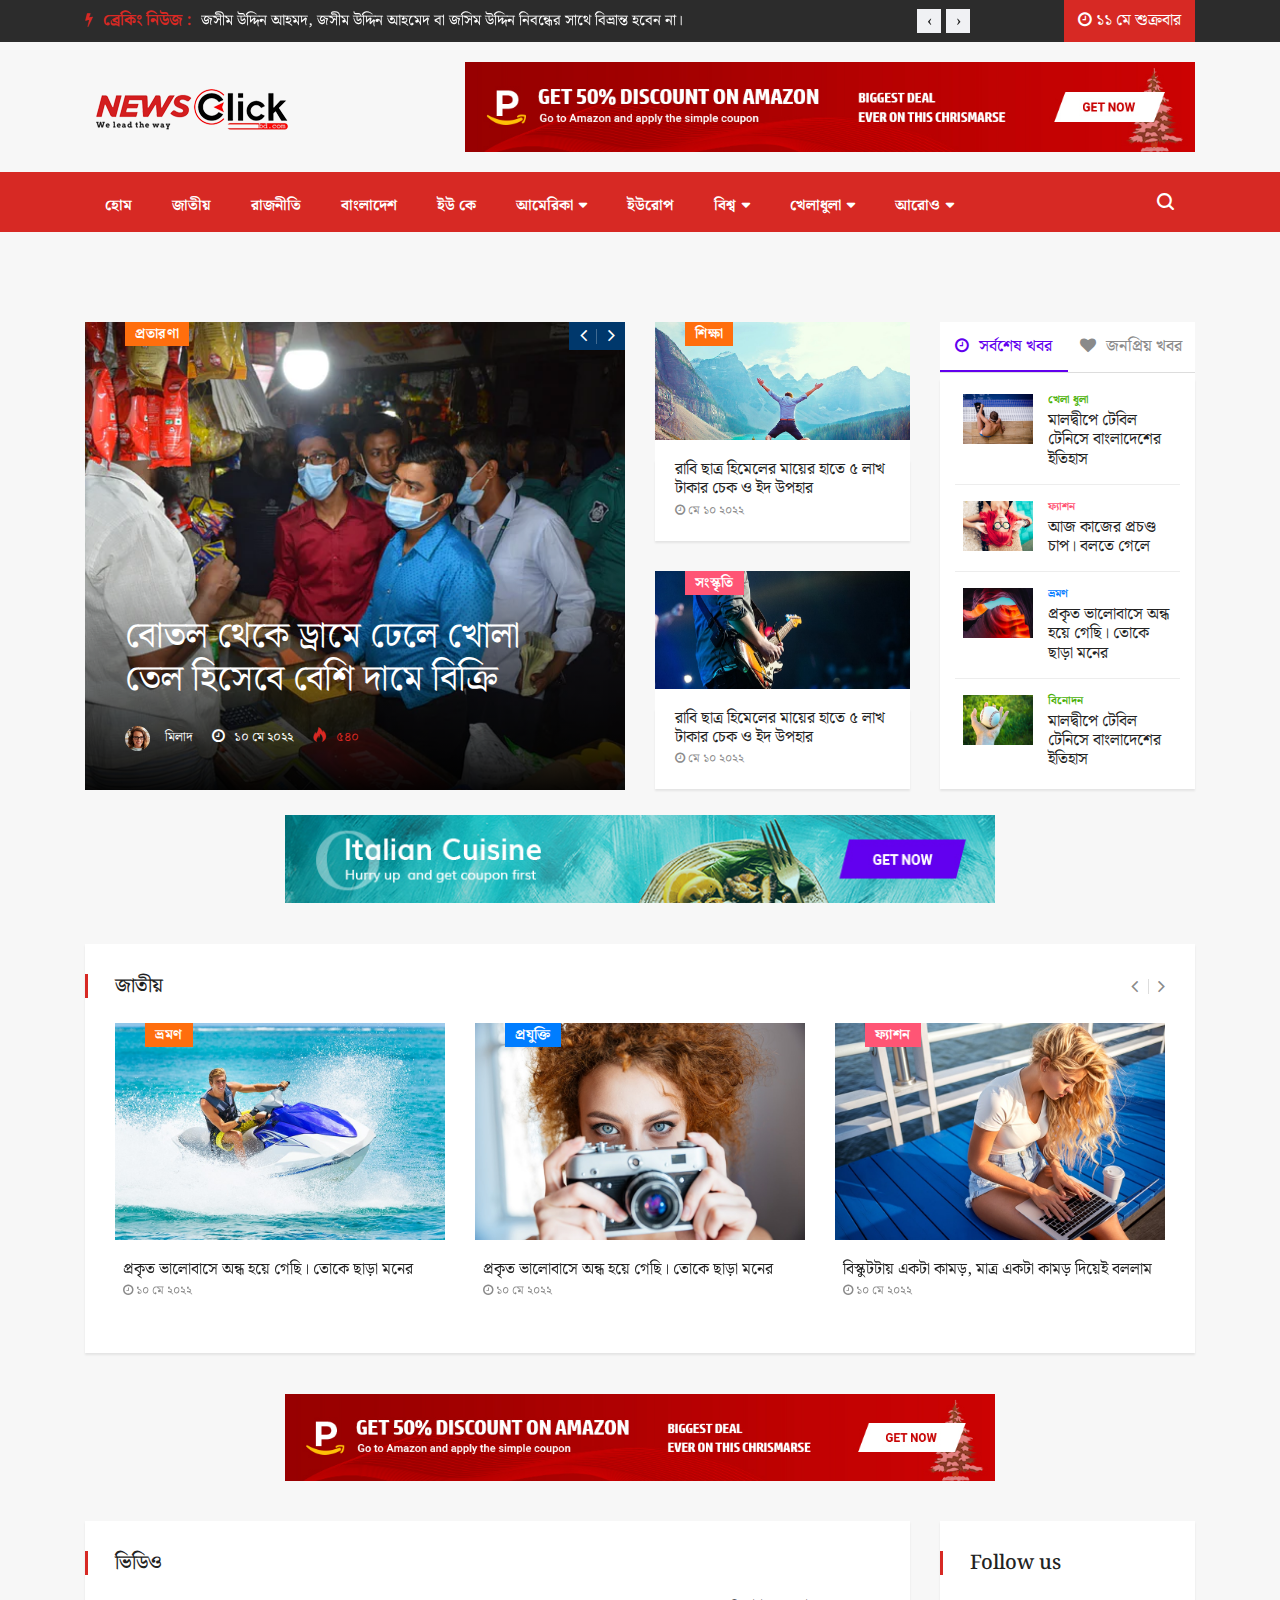
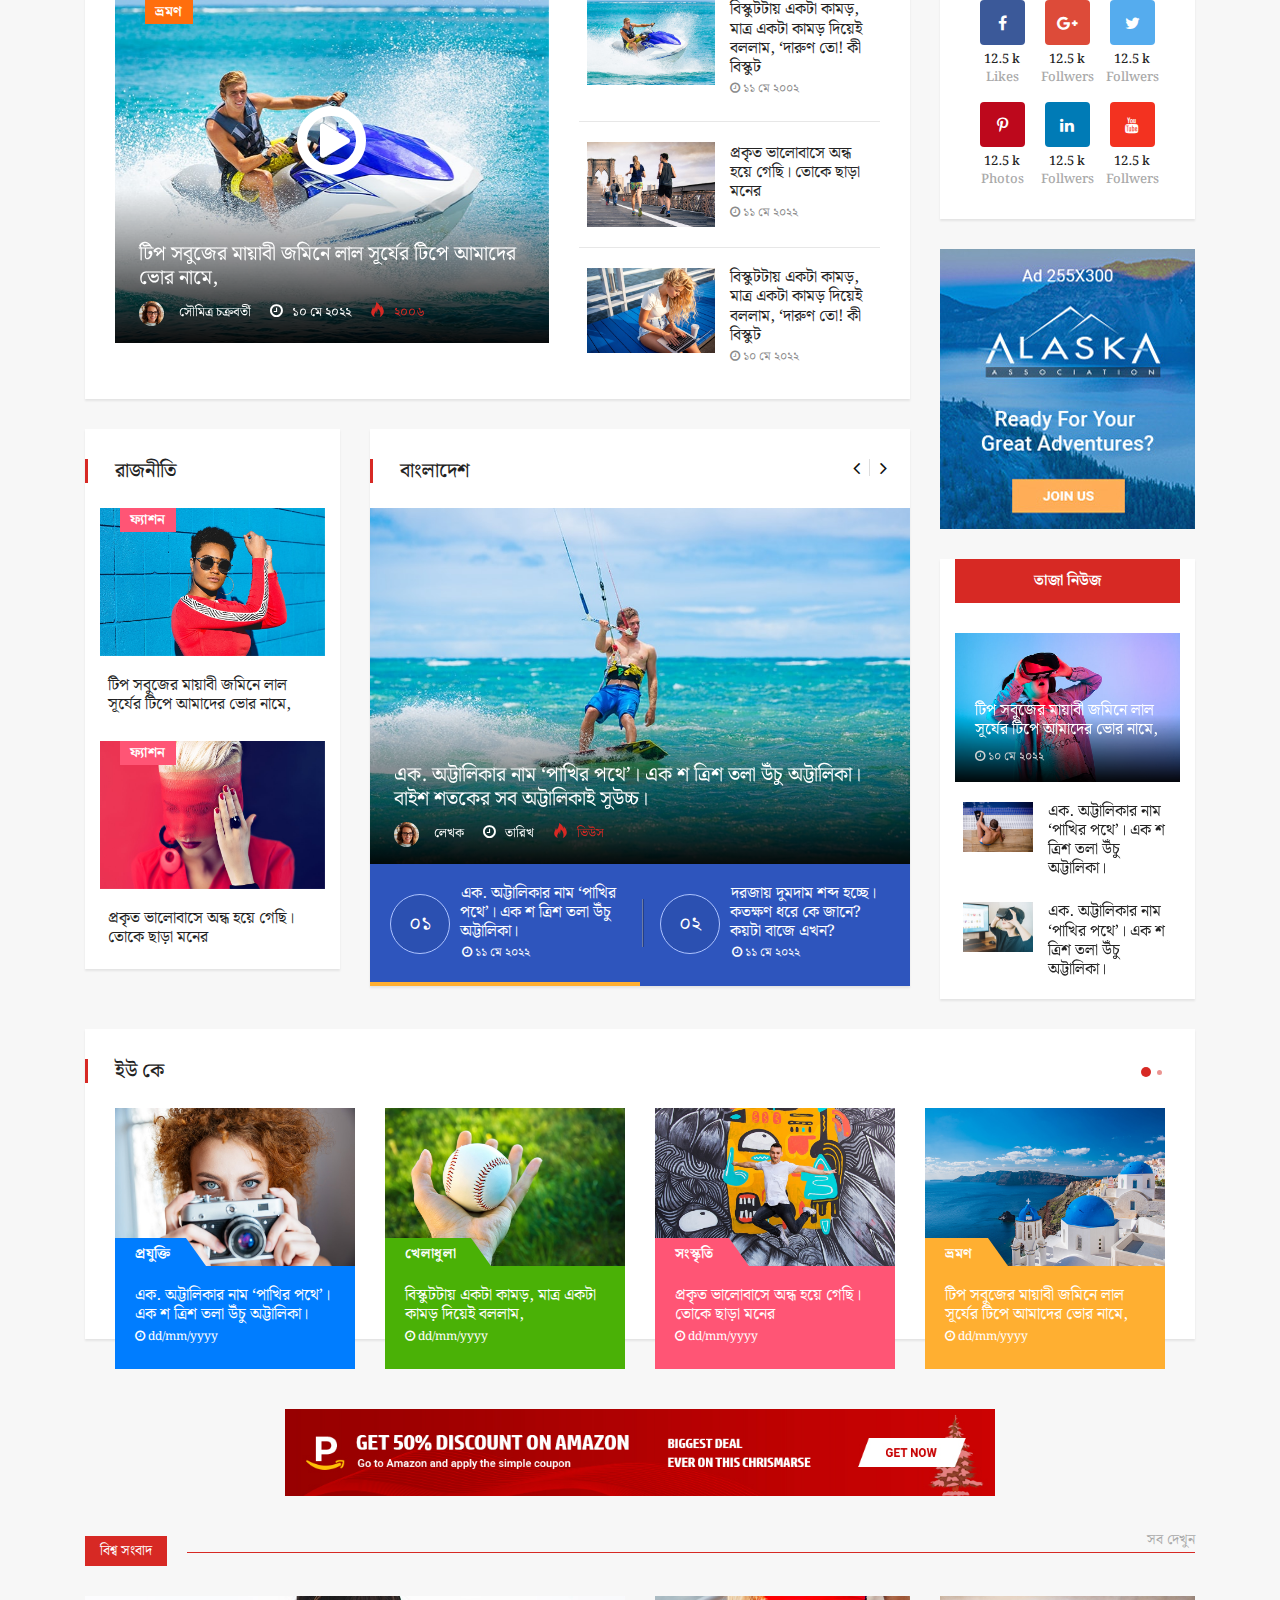
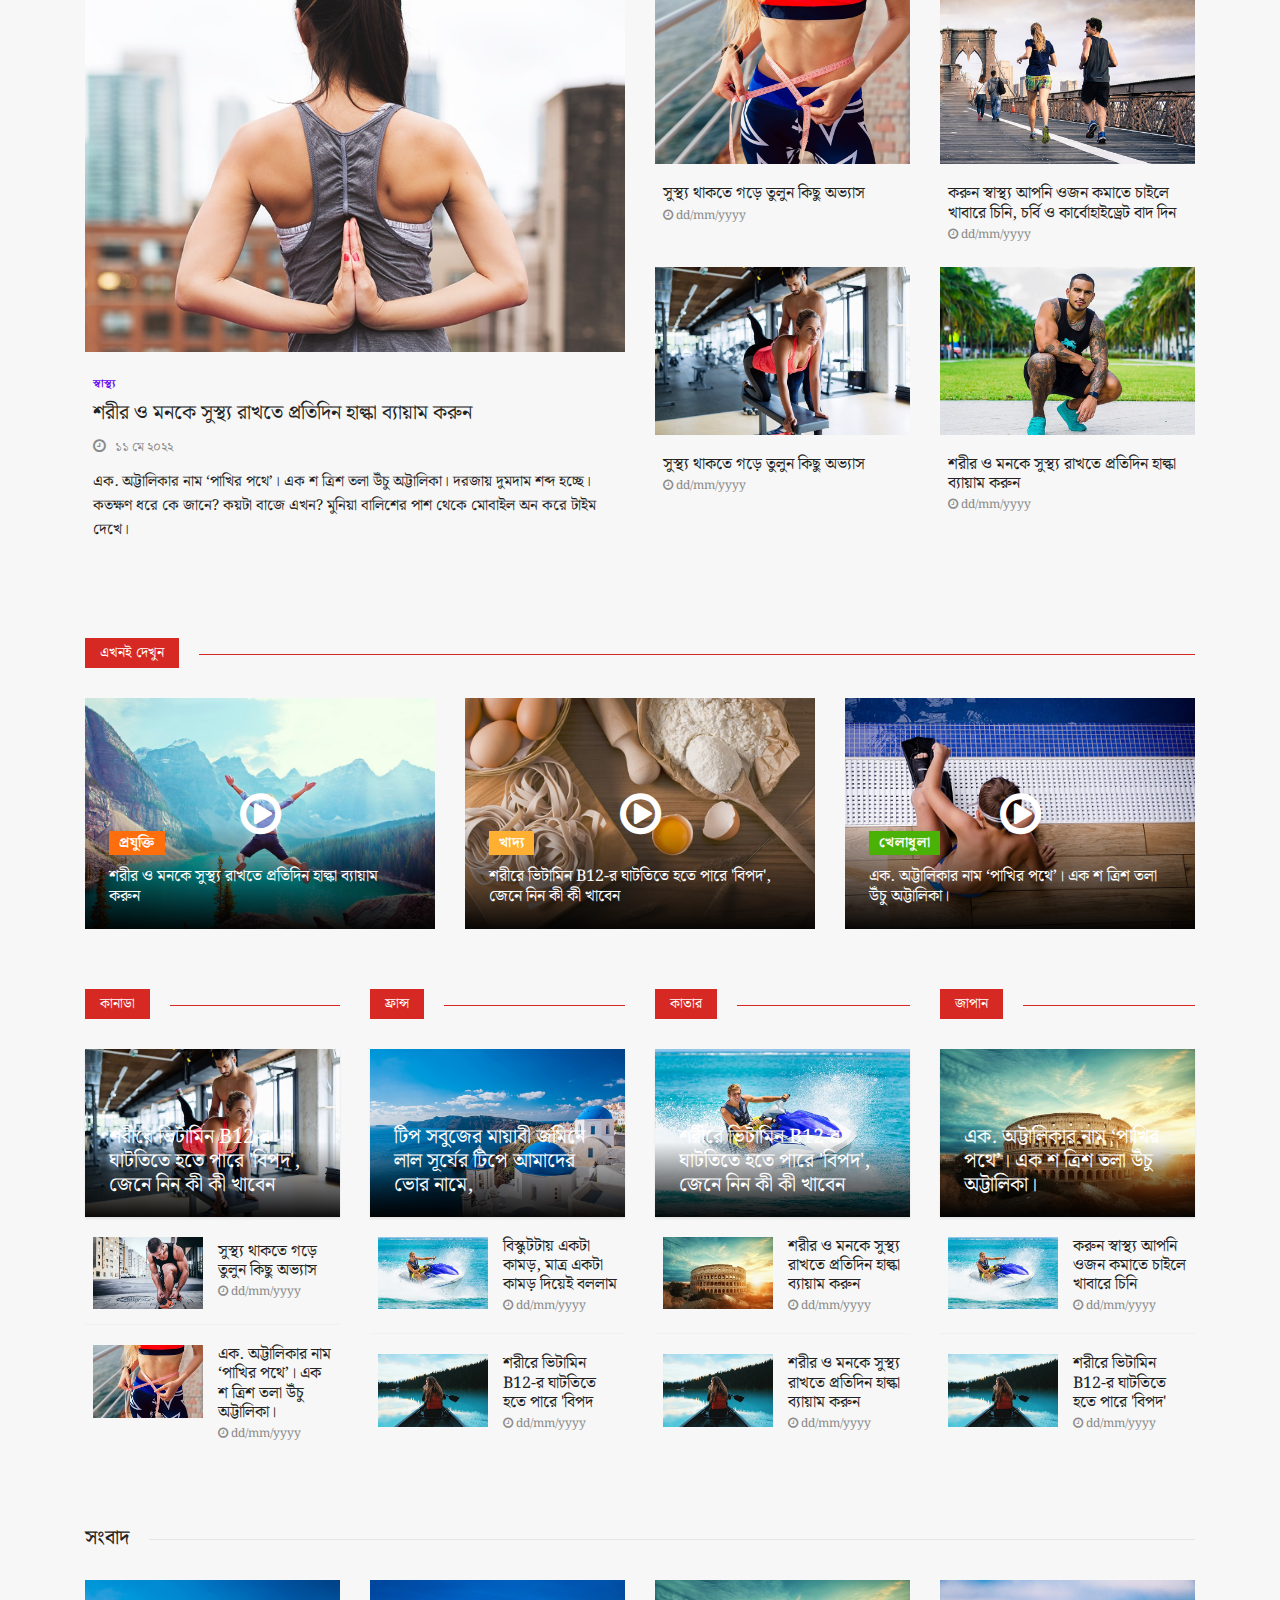
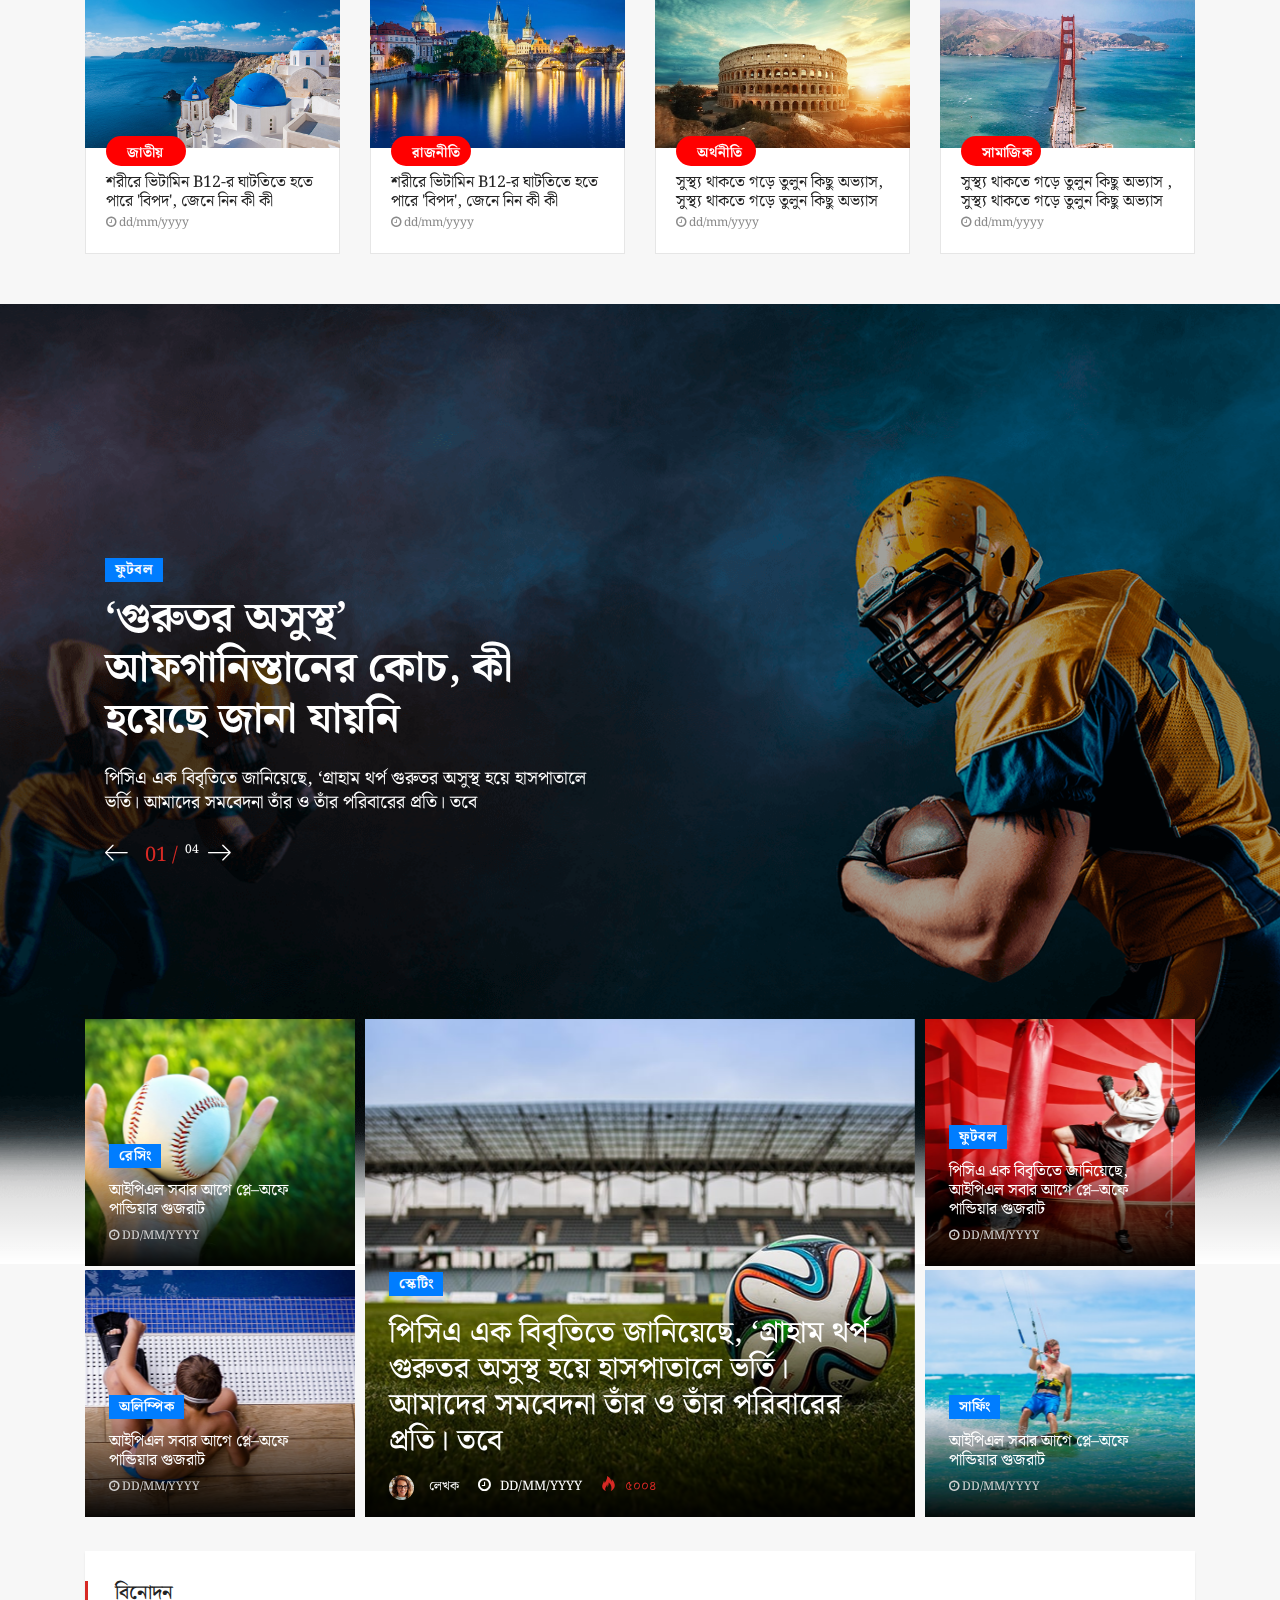
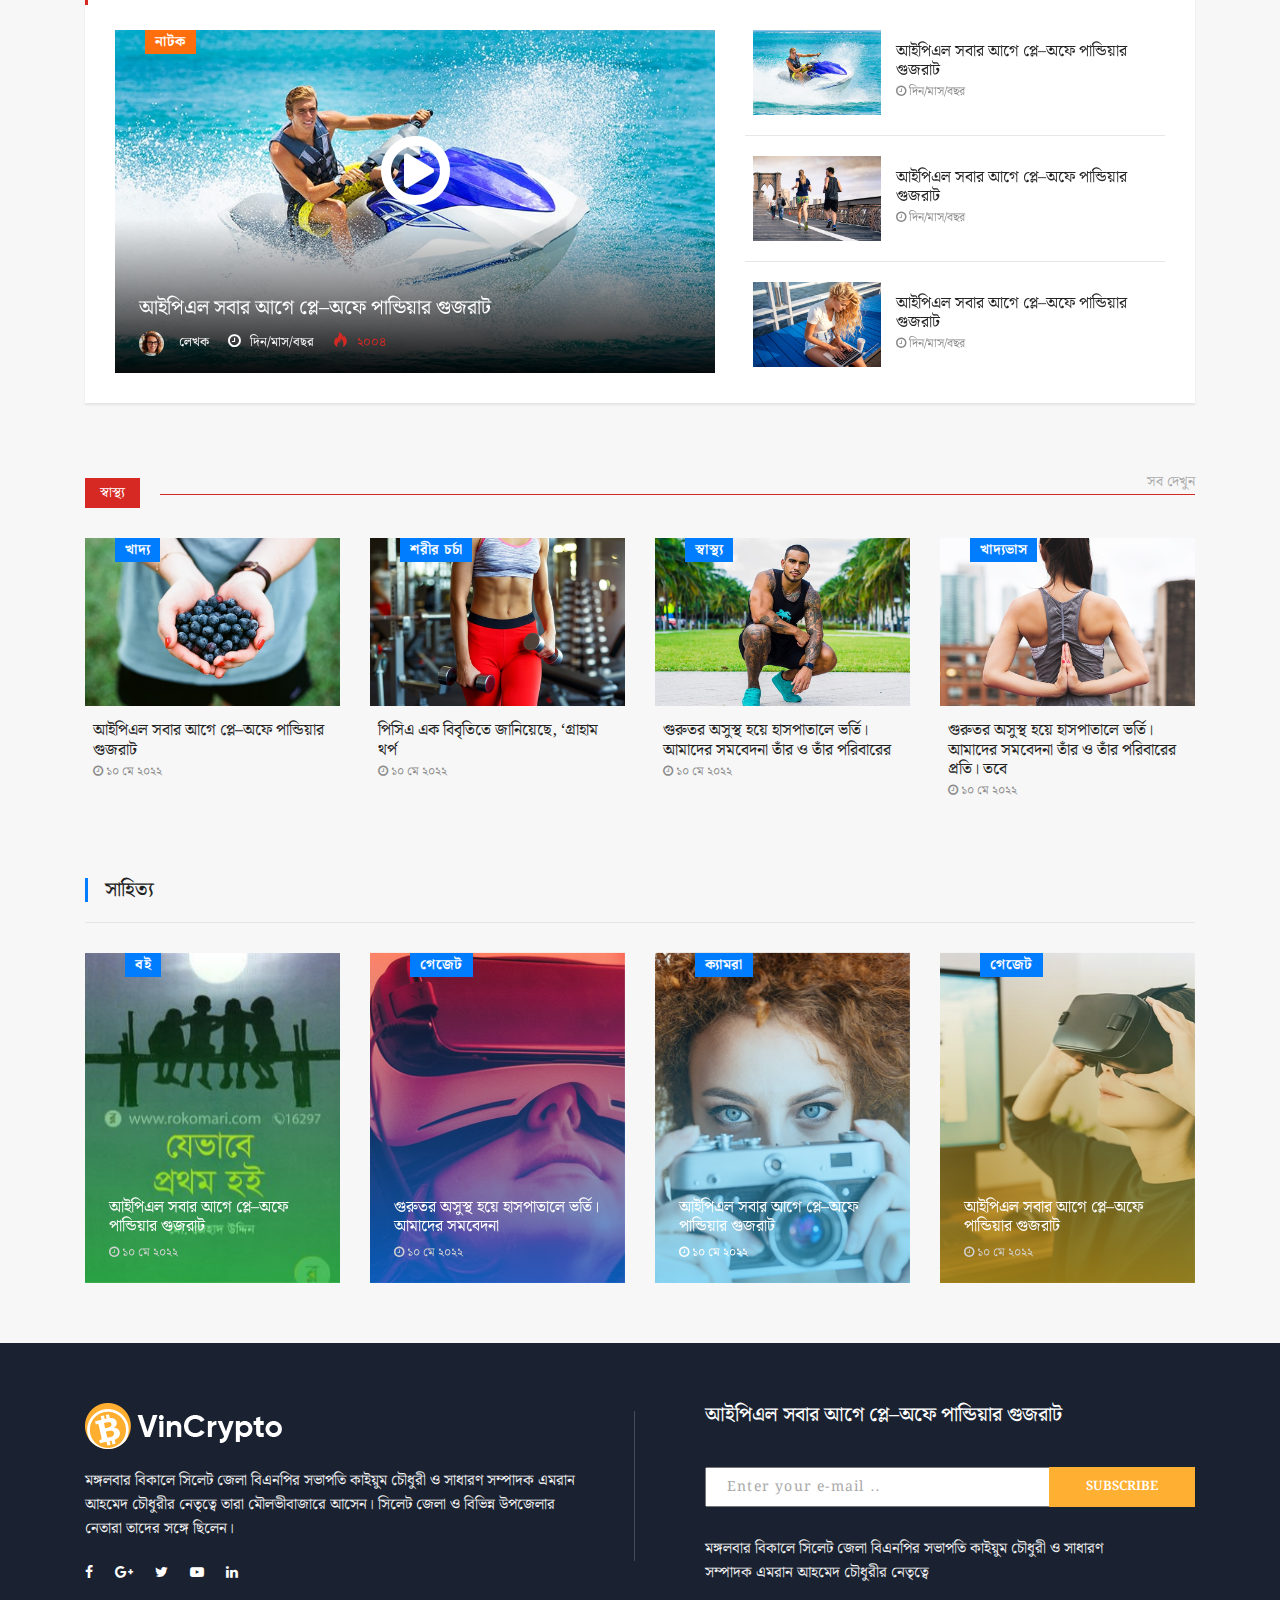
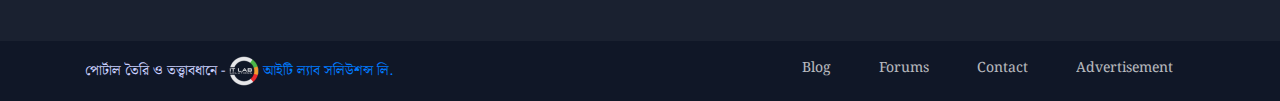
==== index.html @ b93667e7 "Project Upload" ====
<!doctype html>
<html lang="en">

<head>
	<!-- Basic Page Needs =====================================-->
	<meta charset="utf-8">

	<!-- Mobile Specific Metas ================================-->
	<meta http-equiv="X-UA-Compatible" content="IE=edge">
	<meta name="viewport" content="width=device-width, initial-scale=1, shrink-to-fit=no">

	<!-- Site Title- -->
	<title>NewsClick BD</title>

	<!-- CSS
   ==================================================== -->
	<!-- Bootstrap -->
	<link rel="stylesheet" href="css/bootstrap.min.css">

	<!-- Font Awesome -->
	<link rel="stylesheet" href="css/font-awesome.min.css">

	<!-- Font Awesome -->
	<link rel="stylesheet" href="css/animate.css">

	<!-- IcoFonts -->
	<link rel="stylesheet" href="css/icofonts.css">

	<!-- Owl Carousel -->
	<link rel="stylesheet" href="css/owlcarousel.min.css">

	<!-- slick -->
	<link rel="stylesheet" href="css/slick.css">



	<!-- navigation -->
	<link rel="stylesheet" href="css/navigation.css">

	<!-- magnific popup -->
	<link rel="stylesheet" href="css/magnific-popup.css">


	<link rel="stylesheet" href="css/colors/color-0.css">

	<!-- Style -->
	<link rel="stylesheet" href="css/style.css">
	<!-- Style -->

	<!-- Responsive -->
	<link rel="stylesheet" href="css/responsive.css">


	<!-- HTML5 shim and Respond.js IE8 support of HTML5 elements and media queries -->
	<!-- WARNING: Respond.js doesn't work if you view the page via file:// -->
	<!--[if lt IE 9]>
	<script src="https://oss.maxcdn.com/html5shiv/3.7.2/html5shiv.min.js"></script>
	<script src="https://oss.maxcdn.com/respond/1.4.2/respond.min.js"></script>
	<![endif]-->

</head>

<body class="body-color">

	<!-- <div id="preloader">
		<div class="spinner">
			<div class="double-bounce1"></div>
			<div class="double-bounce2"></div>
		</div>
		<div class="preloader-cancel-btn-wraper">
			<a href="#" class="btn btn-primary preloader-cancel-btn">Cancel Preloader</a>
		</div>
	</div> -->


	<!-- top bar start -->
	<section class="top-bar v4">
		<div class="container">
			<div class="row">
				<div class="col-md-10 col-12 align-self-center">
					<div class="ts-breaking-news clearfix">
						<h2 class="breaking-title float-left">
							<i class="fa fa-bolt"></i> ব্রেকিং নিউজ :</h2>
						<div class="breaking-news-content owl-carousel float-left" id="breaking_slider">
							<div class="breaking-post-content">
								<p>
									<a href="#"> জসীম উদ্দিন আহমদ, জসীম উদ্দিন আহমেদ বা জসিম উদ্দিন নিবন্ধের সাথে বিভ্রান্ত হবেন না। </a>
								</p>
							</div>
							<div class="breaking-post-content">
								<p>
									<a href="#"> জসীম উদ্‌দীন (১ জানুয়ারি ১৯০৩ - ১৩ মার্চ ১৯৭৬) একজন বাঙালি কবি </a>
								</p>
							</div>
							<div class="breaking-post-content">
								<p>
									<a href="#"> কলকাতা বিশ্ববিদ্যালয় থেকে শিক্ষিত জসীম উদ্‌দীন ঢাকা বিশ্ববিদ্যালয়ে </a>
								</p>
							</div>
						</div>
					</div>
				</div>
				<!-- end col-->

				<div class="col-md-2 align-self-center">
					<div class="text-right xs-left">
						<div class="ts-date-item">
							<i class="fa fa-clock-o"></i> ১১ মে শুক্রবার</div>
					</div>

				</div>
				<!--end col -->


			</div>
			<!-- end row -->
		</div>
	</section>
	<!-- end top bar-->

	<!-- ad banner start -->
	<section class="header-middle">
		<div class="container">
			<div class="row">
				<div class="col-md-4 align-self-center">
					<div class="header-logo">
						<a href="index.html">
							<img src="news-img/news-click.png" alt="">
						</a>
					</div>
				</div>
				<div class="col-md-8 align-self-center">
					<div class="banner-imgr">
						<a href="index.html">
							<img class="img-fluid" src="images/banner/banner2.jpg" alt="">
						</a>
					</div>
				</div>
				<!-- col end -->
			</div>
			<!-- row  end -->
		</div>
		<!-- container end -->
	</section>
	<!-- ad banner end -->

	<!-- header nav start-->
	<div class="sticky_control">
		<header class="header-default ts-menu-sticky">
			<div class="container">
				<div class="row">
					<!-- logo end-->
					<div class="col-lg-12 header-nav-item">
						<!--nav top end-->
						<nav class="navigation ts-main-menu navigation-landscape">
							<div class="nav-header">
								<a class="nav-brand mobile-logo visible-xs" href="index.html">
									<img src="images/logo/footer_logo.png" alt="">
								</a>
								<div class="nav-toggle"></div>
							</div>
							<!--nav brand end-->

							<div class="nav-menus-wrapper clearfix">
								<!--nav right menu start-->
								<ul class="right-menu align-to-right">

									<li class="header-search">
										<div class="nav-search">
											<div class="nav-search-button">
												<i class="icon icon-search"></i>
											</div>
											<form>
												<span class="nav-search-close-button" tabindex="0">✕</span>
												<div class="nav-search-inner">
													<input type="search" name="search" placeholder="লিখে সার্চ করুন">
												</div>
											</form>
										</div>
									</li>
								</ul>
								<!--nav right menu end-->

								<!-- nav menu start-->
								<ul class="nav-menu">
									<li class="active">
										<a href="#">হোম</a>
									</li>
									<li >
										<a href="#">জাতীয়</a>
									</li>
									<li >
										<a href="#">রাজনীতি</a>
									</li>
									<li >
										<a href="#">বাংলাদেশ</a>
									</li>
									<li>
										<a href="category-1.html">ইউ কে </a>
									</li>
									<li>
										<li>
											<a href="#"> আমেরিকা </a>
											<div class="megamenu-panel">
												<div class="megamenu-tabs">
													<ul class="megamenu-tabs-nav">
														<li class="active">
															<a href="#">স্বাস্থ্য</a>
														</li>
														<li>
															<a href="#">খাদ্য</a>
														</li>
														<li>
															<a href="#">আন্তর্জাতিক</a>
														</li>
														<li>
															<a href="#">গল্প</a>
														</li>
													</ul>
													<div class="megamenu-tabs-pane active">
														<div class="row">
															<div class="col-12 col-lg-4">
																<div class="item">

																	<div class="ts-post-thumb">
																		<a  class="post-cat ts-purple-bg" href="#"> স্বাস্থ্য </a>
																		<a href="#">
																			<img class="img-fluid" src="images/news/health/health1.jpg" alt="">
																		</a>
																	</div>
																	<div class="post-content">
																		<h3 class="post-title">
																			<a href="#">সুস্থ্য থাকতে গড়ে তুলুন কিছু অভ্যাস</a>
																		</h3>
																	</div>
																</div>
															</div>
															<div class="col-12 col-lg-4">
																<div class="item">

																	<div class="ts-post-thumb">
																		<a  class="post-cat ts-purple-bg" href="#"> স্বাস্থ্য </a>
																		<a href="#">
																			<img class="img-fluid" src="images/news/health/health2.jpg" alt="">
																		</a>
																	</div>
																	<div class="post-content">
																		<h3 class="post-title">
																			<a href="#"> শরীর ও মনকে সুস্থ্য রাখতে প্রতিদিন হাল্কা ব্যায়াম করুন </a>
																		</h3>
																	</div>
																</div>
															</div>
															<div class="col-12 col-lg-4">
																<div class="item">

																	<div class="ts-post-thumb">
																		<a  class="post-cat ts-purple-bg" href="#"> স্বাস্থ্য </a>
																		<a href="#">
																			<img class="img-fluid" src="images/news/health/health3.jpg" alt="">
																		</a>
																	</div>
																	<div class="post-content">
																		<h3 class="post-title">
																			<a href="#"> আপনি ওজন কমাতে চাইলে খাবারে চিনি, চর্বি ও কার্বোহাইড্রেট বাদ দিন </a>
																		</h3>
																	</div>
																</div>
															</div>

														</div>

													</div>
													<!-- mega menu end-->
													<div ‍style="font-size: 30px;" class="megamenu-tabs-pane">
														<div class="row">
															<div class="col-12 col-lg-4">
																<div class="item">

																	<div class="ts-post-thumb">
																		<a class="post-cat ts-yellow-bg" href="#">খাদ্য</a>
																		<a href="#">
																			<img class="img-fluid" src="images/news/foods/food1.jpg" alt="">
																		</a>
																	</div>
																	<div class="post-content">
																		<h3 class="post-title">
																			<a href="#">  শরীরে ভিটামিন B12-র ঘাটতিতে হতে পারে 'বিপদ', জেনে নিন কী কী খাবেন  </a>
																		</h3>
																	</div>
																</div>
															</div>
															<div class="col-12 col-lg-4">
																<div class="item">

																	<div class="ts-post-thumb">
																		<a class="post-cat ts-yellow-bg" href="#">খাদ্য</a>
																		<a href="#">
																			<img class="img-fluid" src="images/news/foods/food2.jpg" alt="">
																		</a>
																	</div>
																	<div class="post-content">
																		<h3 class="post-title">
																			<a href="#">  অফবিট ২৪: ফ্যাটি ফুডেই বিপদ  </a>
																		</h3>
																	</div>
																</div>
															</div>
															<div class="col-12 col-lg-4">
																<div class="item">

																	<div class="ts-post-thumb">
																		<a class="post-cat ts-yellow-bg" href="#">খাদ্য</a>
																		<a href="#">
																			<img class="img-fluid" src="images/news/foods/food3.jpg" alt="">
																		</a>
																	</div>
																	<div class="post-content">
																		<h3 class="post-title">
																			<a href="#">  হজমের সমস্যা তৈরি করতে পারে ক্যানবন্দি খাবার </a>
																		</h3>
																	</div>
																</div>
															</div>

														</div>

													</div>
													<!-- mega menu end-->
													<div class="megamenu-tabs-pane">
														<div class="row">
															<div class="col-12 col-lg-4">
																<div class="item">

																	<div class="ts-post-thumb">
																		<a class="post-cat ts-pink-bg" href="#"> আন্তর্জাতিক </a>
																		<a href="#">
																			<img class="img-fluid" src="news-img/Record.png" alt="">
																		</a>
																	</div>
																	<div class="post-content">
																		<h3 class="post-title">
																			<a href="#"> একই প্রতিষ্ঠানে ৮৪ বছর চাকরি করে বিশ্বরেকর্ড </a>
																		</h3>
																	</div>
																</div>
															</div>
															<div class="col-12 col-lg-4">
																<div class="item">

																	<div class="ts-post-thumb">
																		<a class="post-cat ts-pink-bg" href="#">আন্তর্জাতিক</a>
																		<a href="#">
																			<img class="img-fluid" src="news-img/Raja_SL.png" alt="">
																		</a>
																	</div>
																	<div class="post-content">
																		<h3 class="post-title">
																			<a href="#"> কলম্বো ছেড়ে হেলিকপ্টারে কোথায় গেলেন রাজাপাকসে? </a>
																		</h3>
																	</div>
																</div>
															</div>
															<div class="col-12 col-lg-4">
																<div class="item">

																	<div class="ts-post-thumb">
																		<a class="post-cat ts-pink-bg" href="#">আন্তর্জাতিক</a>
																		<a href="#">
																			<img class="img-fluid" src="news-img/Monro.jpg" alt="">
																		</a>
																	</div>
																	<div class="post-content">
																		<h3 class="post-title">
																			<a href="#">১৬৮৮ কোটি টাকায় বিক্রি হলো ‘মেরিলিন মনরো’</a>
																		</h3>
																	</div>
																</div>
															</div>

														</div>

													</div>
													<!-- mega menu end-->
													<div class="megamenu-tabs-pane">
														<div class="row">
															<div class="col-12 col-lg-4">
																<div class="item">

																	<div class="ts-post-thumb">
																		<a class="post-cat ts-orange-bg" href="#">গল্প</a>
																		<a href="#">
																			<img class="img-fluid" src="news-img/TC.webp" alt="">
																		</a>
																	</div>
																	<div class="post-content">
																		<h3 class="post-title">
																			<a href="#">বাঘ ও সারস গল্পের আধুনিক ভার্সন</a>
																		</h3>
																	</div>
																</div>
															</div>
															<div class="col-12 col-lg-4">
																<div class="item">

																	<div class="ts-post-thumb">
																		<a class="post-cat ts-orange-bg" href="#">গল্প</a>
																		<a href="#">
																			<img class="img-fluid" src="news-img/Horse--Goat.webp" alt="">
																		</a>
																	</div>
																	<div class="post-content">
																		<h3 class="post-title">
																			<a href="#">কৃষকের ঘোড়া ও ছাগল</a>
																		</h3>
																	</div>
																</div>
															</div>
															<div class="col-12 col-lg-4">
																<div class="item">

																	<div class="ts-post-thumb">
																		<a class="post-cat ts-orange-bg" href="#">গল্প</a>
																		<a href="#">
																			<img class="img-fluid" src="news-img/King--Bird.webp" alt="">
																		</a>
																	</div>
																	<div class="post-content">
																		<h3 class="post-title">
																			<a href="#">টুনটুনি আর টুনটুনা</a>
																		</h3>
																	</div>
																</div>
															</div>

														</div>

													</div>
													<!-- mega menu end-->

												</div>
											</div>
										</li>
									<li>
										<a href="category-1.html">ইউরোপ</a>
									</li>

									<li>
										<a href="#"> বিশ্ব </a>
										<ul class="nav-dropdown">
											<li>
												<a href="#"> অ্রস্ট্রেলিয়া  </a>
											</li>
											<li>
												<a href="#"> ইতালী  </a>
											</li>
											<li>
												<a href="#"> জাপান </a>
											</li>
											<li>
												<a href="#"> সৌদি আরব </a>
											</li>
											<li>
												<a href="#"> পাকিস্তান </a>
											</li>
											<li>
												<a href="#"> ভারত </a>
											</li>
											<li>
												<a href="#"> শ্রীলঙ্কা</a>
											</li>
											<li>
												<a href="#"> সিঙ্গাপুর </a>
											</li>
												<a href="#"> মালয়শিয়া </a>
											</li>
										</ul>
									</li>
									<li>
										<a href="#"> খেলাধুলা </a>
										<ul class="nav-dropdown">
											<li>
												<a href="#"> ক্রিকেট  </a>
											</li>
											<li>
												<a href="#"> ফুটবল </a>
											</li>
											<li>
												<a href="#"> অন্যান্য </a>
												<ul class="nav-dropdown">
													<li>
														<a href="category-1.html"> টেনিস </a>
													</li>
													<li>
														<a href="category-2.html">ব্যাডমিন্টন</a>
													</li>
													<li>
														<a href="category-3.html">বলিবল</a>
													</li>
												</ul>
											</li>
										</ul>
									</li>

									<li>
										<a href="#"> আরোও</a>
										<ul class="nav-dropdown">
											<li>
												<a href="#"> শিক্ষা </a>
											</li>
											<li>
												<a href="#"> আই টি  </a>
											</li>
											<li>
												<a href="#"> সামাজিক  </a>
											</li>
											<li>
												<a href="#"> অর্থনীতি </a>
											</li>
											<li>
												<a href="#"> মুক্তমত </a>
											</li>
											<li>
												<a href="#"> সাহিত্য </a>
											</li>
											<li>
												<a href="#"> স্বাস্থ্য </a>
											</li>
										</ul>
									</li>
								</ul>
								<!--nav menu end-->
							</div>
						</nav>
						<!-- nav end-->
					</div>
				</div>
			</div>
		</header>
	</div>

	<!-- header nav end-->

	<!-- block post area start-->
	<section class="block-wrapper mt-15">
		<div class="container">
			<div class="row block-wrapper-padding">
				<div class="col-lg-6 col-md-12">
					<div id="featured-slider" class="owl-carousel ts-overlay-style ts-featured">
						<div class="item" style="background-image:url(news-img/1.webp)">
							<a class="post-cat ts-orange-bg" href="#">প্রতারণা</a>
							<div class="overlay-post-content">
								<div class="post-content">
									<h2 class="post-title lg">
										<a href="#">বোতল থেকে ড্রামে ঢেলে খোলা তেল হিসেবে বেশি দামে বিক্রি</a>
									</h2>
									<ul class="post-meta-info">
										<li class="author">
											<a href="#">
												<img src="images/avater/author1.jpg" alt=""> মিলাদ
											</a>
										</li>
										<li>
											<i class="fa fa-clock-o"></i>
											১০ মে ২০২২
										</li>
										<li class="active">
											<i class="icon-fire"></i>
											৫৪০
										</li>
									</ul>
								</div>
							</div>
							<!--/ Featured post end -->

						</div>
						<!-- Item 1 end -->
						<div class="item" style="background-image:url(news-img/Sakib_movie1.jpg)">
							<a class="post-cat ts-orange-bg" href="#">বিনোদন</a>
							<div class="overlay-post-content">
								<div class="post-content">
									<h2 class="post-title lg">
										<a href="#">এবার মুখ খুললেন শাকিব খান </a>
									</h2>
									<ul class="post-meta-info">
										<li class="author">
											<a href="#">
												<img src="images/avater/author1.jpg" alt="">প্রতিবেদক
											</a>
										</li>
										<li>
											<i class="fa fa-clock-o"></i>
											১০ মে ২০২২
										</li>
										<li class="active">
											<i class="icon-fire"></i>
											৩০১০
										</li>
									</ul>
								</div>
							</div>
							<!--/ Featured post end -->
						</div>
						<!-- Item 2 end -->

						<div class="item" style="background-image:url(news-img/Sib_Kumar.jpg)">
							<a class="post-cat ts-orange-bg" href="#">বিনোদন ডেস্ক</a>
							<div class="overlay-post-content">
								<div class="post-content">
									<h2 class="post-title lg">
										<a href="#">কিংবদন্তি সন্তুরবাদক শিবকুমার শর্মা আর নেই </a>
									</h2>
									<ul class="post-meta-info">
										<li class="author">
											<a href="#">
												<img src="images/avater/author1.jpg" alt=""> প্রতিবেদক
											</a>
										</li>
										<li>
											<i class="fa fa-clock-o"></i>
											১০ মে ২০২২
										</li>
										<li class="active">
											<i class="icon-fire"></i>
											১০১০
										</li>
									</ul>
								</div>
							</div>
							<!--/ Featured post end -->
						</div>
						<!-- Item 3 end -->
					</div>
					<!-- Featured owl carousel end-->
				</div>
				<!-- col end-->

				<div class="col-lg-3">
					<div class="ts-grid-box ts-grid-content">
						<a class="post-cat ts-orange-bg" href="#"> শিক্ষা </a>
						<div class="head-post ts-post-thumb">
							<a href="#">
								<img class="img-fluid" src="images/news/travel/travel10.jpg" alt="">
							</a>
						</div>
						<div class="post-content">
							<h3 class="post-title">
								<a href="#"> রাবি ছাত্র হিমেলের মায়ের হাতে ৫ লাখ টাকার চেক ও ইদ উপহার </a>
							</h3>
							<span class="post-date-info">
								<i class="fa fa-clock-o"></i>
								মে ১০ ২০২২
							</span>
						</div>
					</div>
					<!-- ts single post item end-->
					<div class="ts-grid-box ts-grid-content">
						<a class="post-cat ts-pink-bg" href="#">সংস্কৃতি</a>
						<div class="head-post ts-post-thumb">
							<a href="#">
								<img class="img-fluid" src="images/news/music/music1.jpg" alt="">
							</a>
						</div>
						<div class="post-content">
							<h3 class="post-title">
								<a href="#">রাবি ছাত্র হিমেলের মায়ের হাতে ৫ লাখ টাকার চেক ও ইদ উপহার</a>
							</h3>
							<span class="post-date-info">
								<i class="fa fa-clock-o"></i>
								মে ১০ ২০২২
							</span>
						</div>
					</div>
					<!-- ts single post item end-->
				</div>
				<!-- col end-->

				<div class="col-lg-3">
					<div class="post-list-item">
						<!-- Nav tabs -->
						<ul class="nav nav-tabs" role="tablist">
							<li role="presentation">
								<a class="active" href="#home" aria-controls="home" role="tab" data-toggle="tab">
									<i class="fa fa-clock-o"></i>
									সর্বশেষ খবর
								</a>
							</li>
							<li role="presentation">
								<a href="#profile" aria-controls="profile" role="tab" data-toggle="tab">
									<i class="fa fa-heart"></i>
									জনপ্রিয় খবর
								</a>
							</li>
						</ul>

						<!-- Tab panes -->
						<div class="tab-content">
							<div role="tabpanel" class="tab-pane active ts-grid-box post-tab-list" id="home">
								<div class="post-content media">
									<img class="d-flex sidebar-img" src="images/news/sports/sports2.jpg" alt="">
									<div class="media-body">
										<span class="post-tag">
											<a href="#" class="green-color"> খেলা ধুলা </a>
										</span>
										<h4 class="post-title">
											<a href="">মালদ্বীপে টেবিল টেনিসে বাংলাদেশের ইতিহাস </a>
										</h4>
									</div>
								</div>
								<!--post-content end-->

								<!--post-content end-->
								<div class="post-content media">
									<img class="d-flex sidebar-img" src="images/news/fashion/fashion4.jpg" alt="">
									<div class="media-body">
										<span class="post-tag">
											<a href="#" class="pink-color"> ফ্যাশন </a>
										</span>
										<h4 class="post-title">
											<a href=""> আজ কাজের প্রচণ্ড চাপ। বলতে গেলে </a>
										</h4>
									</div>
								</div>
								<!--post-content end-->
								<div class="post-content  media">
									<img class="d-flex sidebar-img" src="images/news/travel/travel6.jpg" alt="">
									<div class="media-body">
										<span class="post-tag">
											<a href="#" class="orange-color"> ভ্রমণ</a>
										</span>
										<h4 class="post-title">
											<a href=""> প্রকৃত ভালোবাসে অন্ধ হয়ে গেছি। তোকে ছাড়া মনের </a>
										</h4>
									</div>
								</div>
								<!--post-content end-->
								<div class="post-content media">
									<img class="d-flex sidebar-img" src="images/news/sports/sports1.jpg" alt="">
									<div class="media-body">
										<span class="post-tag">
											<a href="#" class="green-color"> বিনোদন</a>
										</span>
										<h4 class="post-title">
											<a href=""> মালদ্বীপে টেবিল টেনিসে বাংলাদেশের ইতিহাস </a>
										</h4>
									</div>
								</div>
								<!--post-content end-->
							</div>
							<!--ts-grid-box end -->

							<div role="tabpanel" class="tab-pane fade ts-grid-box post-tab-list" id="profile">
								<div class="post-content media">
									<img class="d-flex sidebar-img" src="images/news/tech/tech4.jpg" alt="">
									<div class="media-body">
										<span class="post-tag">
											<a href="#" class="green-color"> বিনোদন </a>
										</span>
										<h4 class="post-title">
											<a href=""> আজ কাজের প্রচণ্ড চাপ। বলতে গেল </a>
										</h4>
									</div>
								</div>
								<!--post-content end-->
								<div class="post-content media ">
									<img class="d-flex sidebar-img" src="images/news/sports/sports2.jpg" alt="">
									<div class="media-body">
										<span class="post-tag">
											<a href="#" class="light-blue-color"> ভ্রমণ </a>
										</span>
										<h4 class="post-title">
											<a href=""> মালদ্বীপে টেবিল টেনিসে বাংলাদেশের ইতিহাস </a>
										</h4>
									</div>
								</div>
								<!--post-content end-->

								<!--post-content end-->
								<div class="post-content  media">
									<img class="d-flex sidebar-img" src="images/news/travel/travel6.jpg" alt="">
									<div class="media-body">
										<span class="post-tag">
											<a href="#" class="yellow-color"> ভ্রমণ </a>
										</span>
										<h4 class="post-title">
											<a href=""> প্রকৃত ভালোবাসে অন্ধ হয়ে গেছি। তোকে ছাড়া মনের </a>
										</h4>
									</div>
								</div>
								<!--post-content end-->
								<div class="post-content media">
									<img class="d-flex sidebar-img" src="images/news/sports/sports1.jpg" alt="">
									<div class="media-body">
										<span class="post-tag">
											<a href="#" class="green-color"> খেলাধুলা </a>
										</span>
										<h4 class="post-title">
											<a href=""> আজ কাজের প্রচণ্ড চাপ। বলতে গেল </a>
										</h4>
									</div>
								</div>
								<!--post-content end-->
							</div>
							<!--ts-grid-box end -->
						</div>
						<!-- tab content end-->
					</div>
					<!-- post-list-item end-->
				</div>
				<!-- col end-->
			</div>
			<!-- row end-->
		</div>
		<!-- container end-->
	</section>
	<!-- block area end-->

	<div class="ads_wrapper">
		<div class="container">
			<div class="row">
				<div class="col-lg-8 offset-lg-2">
					<div class="ads_img">
						<img src="images/banner/banner3.jpg" alt="">
					</div>
				</div>
			</div>
		</div>
	</div>
	<!-- post wraper start-->

	<section class="block-wrapper">
		<div class="container">
			<div class="row py-3">
				<!-- col end -->
				<div class="col-lg-12 col-md-12">
					<div class="ts-grid-box most-populer-item">
						<h2 class="ts-title">জাতীয়</h2>

						<div class="most-populers owl-carousel">
							<div class="item">
								<a class="post-cat ts-orange-bg" href="#">ভ্রমণ</a>
								<div class="ts-post-thumb">
									<a href="#">
										<img class="img-fluid" src="images/news/travel/travel2.jpg" alt="">
									</a>
								</div>
								<div class="post-content">
									<h3 class="post-title">
										<a href="#">প্রকৃত ভালোবাসে অন্ধ হয়ে গেছি। তোকে ছাড়া মনের </a>
									</h3>
									<span class="post-date-info">
										<i class="fa fa-clock-o"></i>
										১০ মে ২০২২
									</span>
								</div>
							</div>
							<!-- ts-grid-box end-->

							<div class="item">
								<a class="post-cat ts-blue-light-bg" href="#">প্রযুক্তি</a>
								<div class="ts-post-thumb">
									<a href="#">
										<img class="img-fluid" src="images/news/tech/tech1.jpg" alt="">
									</a>
								</div>
								<div class="post-content">
									<h3 class="post-title">
										<a href="#">প্রকৃত ভালোবাসে অন্ধ হয়ে গেছি। তোকে ছাড়া মনের </a>
									</h3>
									<span class="post-date-info">
										<i class="fa fa-clock-o"></i>
										১০ মে ২০২২
									</span>
								</div>
							</div>
							<!-- ts-grid-box end-->
							<div class="item">
								<a class="post-cat ts-pink-bg" href="#">ফ্যাশন</a>
								<div class="ts-post-thumb">
									<a href="#">
										<img class="img-fluid" src="images/news/fashion/fashion1.jpg" alt="">
									</a>
								</div>
								<div class="post-content">
									<h3 class="post-title">
										<a href="#"> বিস্কুটটায় একটা কামড়, মাত্র একটা কামড় দিয়েই বললাম </a>
									</h3>
									<span class="post-date-info">
										<i class="fa fa-clock-o"></i>
										১০ মে ২০২২
									</span>
								</div>
							</div>
							<!-- ts-grid-box end-->
							<div class="item">
								<a class="post-cat ts-green-bg" href="#">খেলাধুলা </a>
								<div class="ts-post-thumb">
									<a href="#">
										<img class="img-fluid" src="images/news/sports/sports1.jpg" alt="">
									</a>
								</div>
								<div class="post-content">
									<h3 class="post-title">
										<a href="#"> টিপ সবুজের মায়াবী জমিনে লাল সূর্যের টিপে আমাদের ভোর নামে, </a>
									</h3>
									<span class="post-date-info">
										<i class="fa fa-clock-o"></i>
										March 21, 2019
									</span>
								</div>
							</div>
							<!-- ts-grid-box end-->
							<div class="item">
								<a class="post-cat ts-pink-bg" href="#">সংগীত</a>
								<div class="ts-post-thumb">
									<a href="#">
										<img class="img-fluid" src="images/news/music/music1.jpg" alt="">
									</a>
								</div>
								<div class="post-content">
									<h3 class="post-title">
										<a href="#"> টিপ সবুজের মায়াবী জমিনে লাল সূর্যের টিপে আমাদের ভোর নামে, </a>
									</h3>
									<span class="post-date-info">
										<i class="fa fa-clock-o"></i>
										March 21, 2019
									</span>
								</div>
							</div>
							<!-- ts-grid-box end-->
						</div>
						<!-- most-populers end-->
					</div>
					<!-- ts-populer-post-box end-->
				</div>
				<!-- col end-->
			</div>
			<!-- row end-->
		</div>
		<!-- container end-->
	</section>

	<div class="ads_wrapper">
		<div class="container">
			<div class="row">
				<div class="col-lg-8 offset-lg-2">
					<div class="ads_img">
						<img src="images/banner/banner2.jpg" alt="">
					</div>
				</div>
			</div>
		</div>
	</div>
	<!-- post wraper end-->

	<section class="watch_padding">
		<div class="container">
			<div class="row p-.4">
				<section class="block-wrapper">
					<div class="container">
						<div class="row">
							<div class="col-lg-9">
								<div class="ts-grid-box watch-post mb-30">
									<h2 class="ts-title"> ভিডিও</h2>
									<div class="row">
										<div class="col-lg-7">
											<div class="tab-content featured-post" id="nav-tabContent">
												<div class="tab-pane ts-overlay-style fade show active" id="nav-home" role="tabpanel" aria-labelledby="nav-home-tab">
													<div class="item" style="background-image: url(images/news/travel/travel2.jpg)">

														<a class="post-cat ts-orange-bg" href="#">ভ্রমণ</a>
														<a href="https://www.youtube.com/watch?v=_0UO1NcheAE" class="ts-video-btn">
															<i class="fa fa-play-circle-o"></i>
														</a>
														<div class="overlay-post-content">
															<div class="post-content">
																<h3 class="post-title md">
																	<a href="#"> টিপ সবুজের মায়াবী জমিনে লাল সূর্যের টিপে আমাদের ভোর নামে, </a>
																</h3>
																<ul class="post-meta-info">
																	<li class="author">
																		<a href="#">
																			<img src="images/avater/author1.jpg" alt=""> সৌমিত্র চক্রবর্তী
																		</a>
																	</li>
																	<li>
																		<i class="fa fa-clock-o"></i>
																		১০ মে ২০২২
																	</li>
																	<li class="active">
																		<i class="icon-fire"></i>
																		২০০৬
																	</li>
																</ul>
															</div>
														</div>
														<!-- overlay post content-->
													</div>
													<!-- item end-->
												</div>
												<!--tab-pane ts-overlay-style end-->
												<div class="tab-pane ts-overlay-style fade" id="nav-profile" role="tabpanel" aria-labelledby="nav-profile-tab">
													<div class="item" style="background-image: url(images/news/health/health2.jpg)">

														<a class="post-cat ts-purple-bg" href="#">Health</a>
														<a href="https://www.youtube.com/watch?v=_0UO1NcheAE" class="ts-video-btn">
															<i class="fa fa-play-circle-o"></i>
														</a>
														<div class="overlay-post-content">
															<div class="post-content">
																<h3 class="post-title md">
																	<a href="#"> টিপ সবুজের মায়াবী জমিনে লাল সূর্যের টিপে আমাদের ভোর নামে, </a>
																</h3>
																<ul class="post-meta-info">
																	<li class="author">
																		<a href="#">
																			<img src="images/avater/author1.jpg" alt=""> লেখক
																		</a>
																	</li>
																	<li>
																		<i class="fa fa-clock-o"></i>
																		১০ মে ২০২২
																	</li>
																	<li class="active">
																		<i class="icon-fire"></i>
																		৪০৬
																	</li>
																</ul>
															</div>
														</div>
														<!-- overlay post content-->
													</div>
													<!-- item end-->
												</div>

												<!--tab-pane ts-overlay-style end-->
											</div>

										</div>
										<!-- col end-->

										<div class="col-lg-5">
											<div class="nav post-list-box" id="nav-tab" role="tablist">
												<a class="nav-item nav-link active" id="nav-home-tab" data-toggle="tab" href="#nav-home" role="tab" aria-controls="nav-home"
												 aria-selected="true">
													<div class="post-content media">
														<img class="d-flex" src="images/news/travel/travel2.jpg" alt="">
														<div class="media-body align-self-center">
															<h4 class="post-title">
																বিস্কুটটায় একটা কামড়, মাত্র একটা কামড় দিয়েই বললাম, ‘দারুণ তো! কী বিস্কুট
															</h4>
															<span class="post-date-info">
																<i class="fa fa-clock-o"></i>
																১১ মে ২০০২
															</span>
														</div>
													</div>
												</a>
												<!-- nav item end-->
												<a class="nav-item nav-link" id="nav-profile-tab" data-toggle="tab" href="#nav-profile" role="tab" aria-controls="nav-profile"
												 aria-selected="false">
													<div class="post-content media">
														<img class="d-flex" src="images/news/health/health2.jpg" alt="">
														<div class="media-body align-self-center">
															<h4 class="post-title">
																প্রকৃত ভালোবাসে অন্ধ হয়ে গেছি। তোকে ছাড়া মনের

															</h4>
															<span class="post-date-info">
																<i class="fa fa-clock-o"></i>
																১১ মে ২০২২
															</span>
														</div>
													</div>
												</a>
												<!-- nav item end-->
												<a class="nav-item nav-link" id="nav-contact-tab" data-toggle="tab" href="#nav-contact" role="tab" aria-controls="nav-contact"
												 aria-selected="false">
													<div class="post-content media">
														<img class="d-flex" src="images/news/fashion/fashion1.jpg" alt="">
														<div class="media-body align-self-center">
															<h4 class="post-title">
																বিস্কুটটায় একটা কামড়, মাত্র একটা কামড় দিয়েই বললাম, ‘দারুণ তো! কী বিস্কুট
															</h4>
															<span class="post-date-info">
																<i class="fa fa-clock-o"></i>
																১০ মে ২০২২
															</span>
														</div>
													</div>
												</a>
												<!-- nav item end-->
											</div>
											<!-- watch list post end-->
										</div>
										<!-- col end -->
									</div>
									<!-- row end-->
								</div>
								<!-- ts-populer-post-box end-->

								<!-- tranding post start -->
								<div class="row category-style">
									<div class="col-lg-4">
										<div class="ts-grid-box ts-col-box">
											<h2 class="ts-title">রাজনীতি </h2>
											<div class="item">
												<div class="ts-post-thumb">
													<a class="post-cat ts-pink-bg" href="#">ফ্যাশন</a>
													<a href="#">
														<img class="img-fluid" src="images/news/fashion/fashion3.jpg" alt="">
													</a>
												</div>
												<div class="post-content">
													<h3 class="post-title">
														<a href="#"> টিপ সবুজের মায়াবী জমিনে লাল সূর্যের টিপে আমাদের ভোর নামে,  </a>
													</h3>
												</div>
											</div>
											<!-- ts-grid-box end-->

											<div class="item">
												<div class="ts-post-thumb">
													<a class="post-cat ts-pink-bg" href="#"> ফ্যাশন </a>
													<a href="#">
														<img class="img-fluid" src="images/news/fashion/fashion2.jpg" alt="">
													</a>
												</div>
												<div class="post-content">
													<h3 class="post-title">
														<a href="#">প্রকৃত ভালোবাসে অন্ধ হয়ে গেছি। তোকে ছাড়া মনের </a>
													</h3>
												</div>
											</div>
											<!-- ts-grid-box end-->
										</div>
										<!-- ts-populer-post-box end-->
									</div>
									<!-- col end-->
									<div class="col-lg-8">
										<div class="ts-grid-box ts-tranding-post ">
											<h2 class="ts-title"> বাংলাদেশ </h2>
											<!-- arrow start -->
											<div class="ts-arrow">
												<a class="control-prev" href="#carouselExampleIndicators" role="button" data-slide="prev">
													<span class="fa fa-angle-left" aria-hidden="true"></span>
												</a>
												<a class="control-next" href="#carouselExampleIndicators" role="button" data-slide="next">
													<span class="fa fa-angle-right" aria-hidden="true"></span>
												</a>
											</div>
											<!-- arrow end -->

											<div id="carouselExampleIndicators" class="carousel slide" data-ride="carousel">
												<div class="carousel-inner">
													<div class="carousel-item active">
														<div class="ts-overlay-style">
															<div class="item">
																<div class="ts-post-thumb">
																	<a href="#">
																		<img class="img-fluid" src="images/news/sports/sports3.jpg" alt="">
																	</a>
																</div>
																<div class="overlay-post-content">
																	<div class="post-content">
																		<h3 class="post-title md">
																			<a href="#">এক. অট্টালিকার নাম ‘পাখির পথে’। এক শ ত্রিশ তলা উঁচু অট্টালিকা। বাইশ শতকের সব অট্টালিকাই সুউচ্চ।</a>
																		</h3>
																		<ul class="post-meta-info">
																			<li class="author">
																				<a href="#">
																					<img src="images/avater/author1.jpg" alt=""> লেখক
																				</a>
																			</li>
																			<li>
																				<i class="fa fa-clock-o"></i>
																				তারিখ
																			</li>
																			<li class="active">
																				<i class="icon-fire"></i>
																				ভিউস
																			</li>
																		</ul>
																	</div>
																</div>
															</div>
														</div>

													</div>
													<!-- ts-overlay-style end-->

													<div class="carousel-item">
														<div class="ts-overlay-style">
															<div class="item">
																<div class="ts-post-thumb">
																	<a href="#">
																		<img class="img-fluid" src="images/news/fashion/fashion4.jpg" alt="">
																	</a>
																</div>
																<div class="overlay-post-content">
																	<div class="post-content">
																		<h3 class="post-title md">
																			<a href="#">দরজায় দুমদাম শব্দ হচ্ছে। কতক্ষণ ধরে কে জানে? কয়টা বাজে এখন? মুনিয়া বালিশের পাশ থেকে মোবাইল অন করে টাইম দেখে।</a>
																		</h3>
																		<ul class="post-meta-info">
																			<li class="author">
																				<a href="#">
																					<img src="images/avater/author1.jpg" alt=""> লেখক
																				</a>
																			</li>
																			<li>
																				<i class="fa fa-clock-o"></i>
																				তারিখ
																			</li>
																			<li class="active">
																				<i class="icon-fire"></i>
																				ভিউস
																			</li>
																		</ul>
																	</div>
																</div>
															</div>
														</div>
													</div>
												</div>
												<!-- carousel-inner end -->



												<!-- slider dot start -->
												<ol class="slider-indicators carousel-indicators heighlight clearfix">
													<li data-target="#carouselExampleIndicators" data-slide-to="0" class="active">
														<div class="post-content media">
															<div class="d-flex post-count"> ০১ </div>
															<div class="media-body align-self-center">
																<h4 class="post-title">
																	<a href="">এক. অট্টালিকার নাম ‘পাখির পথে’। এক শ ত্রিশ তলা উঁচু অট্টালিকা।
																	</a>
																</h4>
																<span class="post-date-info">
																	<i class="fa fa-clock-o"></i>
																	১১ মে ২০২২
																</span>
															</div>
														</div>
													</li>
													<li data-target="#carouselExampleIndicators" data-slide-to="1">
														<div class="post-content media">
															<div class="d-flex post-count"> ০২ </div>
															<div class="media-body align-self-center">
																<h4 class="post-title">
																	<a href="">দরজায় দুমদাম শব্দ হচ্ছে। কতক্ষণ ধরে কে জানে? কয়টা বাজে এখন?
																	</a>
																</h4>
																<span class="post-date-info">
																	<i class="fa fa-clock-o"></i>
																	১১ মে ২০২২
																</span>
															</div>
														</div>
													</li>
												</ol>
												<!-- slider dot end -->
											</div>
											<!-- watch now content end-->
										</div>
									</div>
								</div>
								<!-- tranding post end -->

							</div>
							<!-- col end-->
							<div class="col-lg-3">
								<div class="right-sidebar">
									<div class="ts-grid-box widgets">
										<h2 class="ts-title">Follow us</h2>
										<ul class="ts-social-list">
											<li class="ts-facebook">
												<a href="#">
													<i class="fa fa-facebook"></i>
												</a>
												<b>12.5 k </b>
												<span>Likes</span>
											</li>
											<li class="ts-google-plus">
												<a href="#">
													<i class="fa fa-google-plus"></i>
												</a>
												<b>12.5 k </b>
												<span>Follwers</span>
											</li>
											<li class="ts-twitter">
												<a href="#">
													<i class="fa fa-twitter"></i>
												</a>
												<b>12.5 k </b>
												<span>Follwers</span>
											</li>
											<li class="ts-pinterest">
												<a href="#">
													<i class="fa fa-pinterest-p"></i>
												</a>
												<b>12.5 k </b>
												<span>Photos</span>
											</li>
											<li class="ts-linkedin">
												<a href="#">
													<i class="fa fa-linkedin"></i>
												</a>
												<b>12.5 k </b>
												<span>Follwers</span>
											</li>
											<li class="ts-youtube">
												<a href="#">
													<i class="fa fa-youtube"></i>
												</a>
												<b>12.5 k </b>
												<span>Follwers</span>
											</li>
										</ul>
									</div>
									<!-- widgets end-->

									<div class="widgets widget-banner">
										<a href="#">
											<img src="images/banner/sidebar-banner1.jpg" alt="">
										</a>
									</div>
									<!-- widgets end-->
									<div class="widgets ts-grid-box widgets-populer-post">
										<div class="topic-list">
											তাজা নিউজ
										</div>
										<div class="ts-overlay-style">
											<div class="item">
												<div class="ts-post-thumb">
													<a href="#">
														<img class="img-fluid" src="images/news/tech/tech3.jpg" alt="">
													</a>
												</div>
												<div class="overlay-post-content">
													<div class="post-content">
														<h3 class="post-title">
															<a href="#">টিপ সবুজের মায়াবী জমিনে লাল সূর্যের টিপে আমাদের ভোর নামে, </a>
														</h3>
														<span class="post-date-info">
															<i class="fa fa-clock-o"></i>
															১০ মে ২০২২
														</span>
													</div>
												</div>
											</div>
										</div>
										<!-- ts-overlay-style  end-->

										<div class="post-content media">
											<img class="d-flex sidebar-img" src="images/news/sports/sports2.jpg" alt="">
											<div class="media-body align-self-center">
												<h4 class="post-title">
													<a href="">এক. অট্টালিকার নাম ‘পাখির পথে’। এক শ ত্রিশ তলা উঁচু অট্টালিকা। </a>
												</h4>
											</div>
										</div>
										<!-- post content end-->
										<div class="post-content media">
											<img class="d-flex sidebar-img" src="images/news/tech/tech2.jpg" alt="">
											<div class="media-body align-self-center">
												<h4 class="post-title">
													<a href="">এক. অট্টালিকার নাম ‘পাখির পথে’। এক শ ত্রিশ তলা উঁচু অট্টালিকা। </a>
												</h4>
											</div>
										</div>
										<!-- post content end-->
									</div>
									<!-- widgets end-->
								</div>
								<!-- right sidebar end-->
							</div>
							<!-- col end-->
						</div>

					</div>
					<!-- container end-->
				</section>
				<!-- post wraper start-->
				<section class="block-wrapper mb-30 hot-topics-heighlight">
					<div class="container reveal">

						<div class="ts-grid-box">
							<h2 class="ts-title"> ইউ কে </h2>

							<div class="owl-carousel" id="hot-topics-slider">
								<div class="item ts-blue-light-heighlight heighlight">
									<div class="ts-post-thumb">
										<a href="#">
											<img class="img-fluid" src="images/news/tech/tech1.jpg" alt="">
										</a>
										<a class="post-cat" href="#"> প্রযুক্তি</a>
									</div>

									<div class="post-content">

										<h3 class="post-title">
											<a href="#"> এক. অট্টালিকার নাম ‘পাখির পথে’। এক শ ত্রিশ তলা উঁচু অট্টালিকা। </a>
										</h3>
										<span class="post-date-info">
											<i class="fa fa-clock-o"></i>
											dd/mm/yyyy
										</span>
									</div>
								</div>
								<!-- ts-grid-box end-->

								<div class="item ts-green-heighlight heighlight">
									<div class="ts-post-thumb">
										<a href="#">
											<img class="img-fluid" src="images/news/sports/sports1.jpg" alt="">
										</a>
										<a class="post-cat" href="#">খেলাধুলা </a>
									</div>
									<div class="post-content">
										<h3 class="post-title">
											<a href="#">বিস্কুটটায় একটা কামড়, মাত্র একটা কামড় দিয়েই বললাম,</a>
										</h3>
										<span class="post-date-info">
											<i class="fa fa-clock-o"></i>
											dd/mm/yyyy
										</span>
									</div>
								</div>
								<!-- ts-grid-box end-->

								<div class="item ts-pink-heighlight heighlight">
									<div class="ts-post-thumb">
										<a href="#">
											<img class="img-fluid" src="images/news/music/music2.jpg" alt="">
										</a>
										<a class="post-cat" href="#">সংস্কৃতি</a>
									</div>
									<div class="post-content">
										<h3 class="post-title">
											<a href="#">প্রকৃত ভালোবাসে অন্ধ হয়ে গেছি। তোকে ছাড়া মনের </a>
										</h3>
										<span class="post-date-info">
											<i class="fa fa-clock-o"></i>
											dd/mm/yyyy
										</span>
									</div>
								</div>
								<!-- ts-grid-box end-->

								<div class="item ts-yellow-heighlight heighlight">
									<div class="ts-post-thumb">
										<a href="#">
											<img class="img-fluid" src="images/news/travel/travel1.jpg" alt="">
										</a>
										<a class="post-cat" href="#">ভ্রমণ</a>
									</div>
									<div class="post-content">
										<h3 class="post-title">
											<a href="#">টিপ সবুজের মায়াবী জমিনে লাল সূর্যের টিপে আমাদের ভোর নামে, </a>
										</h3>
										<span class="post-date-info">
											<i class="fa fa-clock-o"></i>
											dd/mm/yyyy
										</span>
									</div>
								</div>
								<!-- ts-grid-box end-->

								<div class="item ts-blue-heighlight heighlight">
									<div class="ts-post-thumb">
										<a href="#">
											<img class="img-fluid" src="images/news/tech/tech2.jpg" alt="">
										</a>
										<a class="post-cat" href="#">প্রযুক্তি</a>
									</div>

									<div class="post-content">

										<h3 class="post-title">
											<a href="#"> এক. অট্টালিকার নাম ‘পাখির পথে’। এক শ ত্রিশ তলা উঁচু অট্টালিকা।</a>
										</h3>
										<span class="post-date-info">
											<i class="fa fa-clock-o"></i>
											dd/mm/yyyy
										</span>
									</div>
								</div>
								<!-- ts-grid-box end-->

								<div class="item ts-green-heighlight heighlight">
									<div class="ts-post-thumb">
										<a href="#">
											<img class="img-fluid" src="images/news/sports/sports2.jpg" alt="">
										</a>
										<a class="post-cat" href="#">বিনোদন</a>
									</div>
									<div class="post-content">
										<h3 class="post-title">
											<a href="#"> এক. অট্টালিকার নাম ‘পাখির পথে’। এক শ ত্রিশ তলা উঁচু অট্টালিকা।</a>
										</h3>
										<span class="post-date-info">
											<i class="fa fa-clock-o"></i>
											dd/mm/yyyy
										</span>
									</div>
								</div>
								<!-- ts-grid-box end-->
							</div>
							<!-- most-populers end-->
						</div>
						<!-- ts-populer-post-box end-->
					</div>
					<!-- container end-->
				</section>
			</div>
		</div>
	</section>

	<!-- post wraper end-->

	<div class="ads_wrapper reveal">
		<div class="container">
			<div class="row">
				<div class="col-lg-8 offset-lg-2">
					<div class="ads_img">
						<img src="images/banner/banner2.jpg" alt="">
					</div>
				</div>
			</div>
		</div>
	</div>

	<section class="block-wrapper reveal p-30">
		<div class="container">
			<div class="row">
				<div class="col-lg-12">
					<div class="ts-grid-item ts-grid-item1 mb-20">
						<div class="ts-title-item clearfix">
							<h2 class="ts-cat-title float-left">
								<span> বিশ্ব সংবাদ </span>
							</h2>
							<div class="float-right">
								<a href="#" class="view-all-link">  সব দেখুন </a>
							</div>
						</div>
						<div class="row">
							<div class="col-lg-6">
								<div class="item">
									<div class="ts-post-thumb">

										<a href="#">
											<img class="img-fluid" src="images/news/health/health8.jpg" alt="">
										</a>
									</div>
									<div class="post-content">
										<a class="cat-name purple-color" href="#">স্বাস্থ্য</a>
										<h3 class="post-title md">
											<a href="#">শরীর ও মনকে সুস্থ্য রাখতে প্রতিদিন হাল্কা ব্যায়াম করুন </a>
										</h3>
										<ul class="post-meta-info">
											<li>
												<i class="fa fa-clock-o"></i>
												১১ মে ২০২২
											</li>
										</ul>
										<p>
										এক. অট্টালিকার নাম ‘পাখির পথে’। এক শ ত্রিশ তলা উঁচু অট্টালিকা। দরজায় দুমদাম শব্দ হচ্ছে। কতক্ষণ ধরে কে জানে? কয়টা বাজে এখন? মুনিয়া বালিশের পাশ থেকে মোবাইল অন করে টাইম দেখে।
										</p>
									</div>
								</div>
								<!-- ts-grid-box end-->
							</div>
							<!-- col end-->
							<div class="col-lg-6">
								<div class="row">
									<div class="col-lg-6">
										<div class="item mb-20">
											<div class="ts-post-thumb">
												<a href="#">
													<img class="img-fluid" src="images/news/health/health3.jpg" alt="">
												</a>
											</div>
											<div class="post-content">
												<h3 class="post-title">
													<a href="#">সুস্থ্য থাকতে গড়ে তুলুন কিছু অভ্যাস</a>
												</h3>
												<span class="post-date-info">
													<i class="fa fa-clock-o"></i>
													dd/mm/yyyy
												</span>
											</div>
										</div>
									</div>
									<!-- col end-->
									<div class="col-lg-6">
										<div class="item mb-20">
											<div class="ts-post-thumb">
												<a href="#">
													<img class="img-fluid" src="images/news/health/health2.jpg" alt="">
												</a>
											</div>
											<div class="post-content">
												<h3 class="post-title">
													<a href="#"> করুন স্বাস্থ্য আপনি ওজন কমাতে চাইলে খাবারে চিনি, চর্বি ও কার্বোহাইড্রেট বাদ দিন</a>
												</h3>
												<span class="post-date-info">
													<i class="fa fa-clock-o"></i>
													dd/mm/yyyy
												</span>
											</div>
										</div>
									</div>
									<!-- col end-->
									<div class="col-lg-6">
										<div class="item">
											<div class="ts-post-thumb">
												<a href="#">
													<img class="img-fluid" src="images/news/health/health1.jpg" alt="">
												</a>
											</div>
											<div class="post-content">
												<h3 class="post-title">
													<a href="#"> সুস্থ্য থাকতে গড়ে তুলুন কিছু অভ্যাস</a>
												</h3>
												<span class="post-date-info">
													<i class="fa fa-clock-o"></i>
													dd/mm/yyyy
												</span>
											</div>
										</div>
									</div>
									<!-- col end-->
									<div class="col-lg-6">
										<div class="item">
											<div class="ts-post-thumb">
												<a href="#">
													<img class="img-fluid" src="images/news/health/health7.jpg" alt="">
												</a>
											</div>
											<div class="post-content">
												<h3 class="post-title">
													<a href="#"> শরীর ও মনকে সুস্থ্য রাখতে প্রতিদিন হাল্কা ব্যায়াম করুন </a>
												</h3>
												<span class="post-date-info">
													<i class="fa fa-clock-o"></i>
													dd/mm/yyyy
												</span>
											</div>
										</div>
									</div>
									<!-- col end-->
								</div>
							</div>
						</div>
					</div>
				</div>
</div>
</section>


<section class="block-wrapper p-30 section-bg">
	<div class="container">
		<div class="ts-title-item">
			<h2 class="ts-cat-title ">
				<span> এখনই দেখুন </span>
			</h2>
		</div>
		<!-- title item end-->
		<div class="row ts-grid-item ts-overlay-item ts-grid-style-2">
			<div class="col-lg-4">
				<div class="ts-overlay-style">
					<div class="item">
						<div class="ts-post-thumb">

							<a href="#">
								<img class="img-fluid" src="images/news/travel/travel10.jpg" alt="">
							</a>
							<a href="https://www.youtube.com/watch?v=uZmz6fGRVW4" class="ts-video-icon">
								<i class="fa fa-play-circle-o "></i>
							</a>
						</div>
						<div class="overlay-post-content">
							<div class="post-content">
								<a class="post-cat ts-orange-bg" href="#">প্রযুক্তি</a>
								<h3 class="post-title">
									<a href="#"> শরীর ও মনকে সুস্থ্য রাখতে প্রতিদিন হাল্কা ব্যায়াম করুন </a>
								</h3>
							</div>
						</div>
					</div>
					<!-- end item-->
				</div>
				<!-- ts overlay style end-->
			</div>
			<!-- col end-->
			<div class="col-lg-4">
				<div class="ts-overlay-style">
					<div class="item">
						<div class="ts-post-thumb">

							<a href="#">
								<img class="img-fluid" src="images/news/foods/food8.jpg" alt="">
							</a>
							<a href="https://www.youtube.com/watch?v=uZmz6fGRVW4" class="ts-video-icon">
								<i class="fa fa-play-circle-o "></i>
							</a>
						</div>
						<div class="overlay-post-content">
							<div class="post-content">
								<a class="post-cat ts-yellow-bg" href="#">খাদ্য</a>
								<h3 class="post-title">
									<a href="#">শরীরে ভিটামিন B12-র ঘাটতিতে হতে পারে 'বিপদ', জেনে নিন কী কী খাবেন </a>
								</h3>
							</div>
						</div>
					</div>
					<!-- end item-->
				</div>
				<!-- ts overlay style end-->
			</div>
			<!-- col end-->
			<div class="col-lg-4">
				<div class="ts-overlay-style">
					<div class="item">
						<div class="ts-post-thumb">

							<a href="#">
								<img class="img-fluid" src="images/news/sports/sports2.jpg" alt="">
							</a>
							<a href="https://www.youtube.com/watch?v=uZmz6fGRVW4" class="ts-video-icon">
								<i class="fa fa-play-circle-o "></i>
							</a>
						</div>
						<div class="overlay-post-content">
							<div class="post-content">
								<a class="post-cat ts-green-bg" href="#">খেলাধুলা</a>
								<h3 class="post-title">
									<a href="#"> এক. অট্টালিকার নাম ‘পাখির পথে’। এক শ ত্রিশ তলা উঁচু অট্টালিকা।</a>
								</h3>
							</div>
						</div>
					</div>
					<!-- end item-->
				</div>
				<!-- ts overlay style end-->
			</div>
			<!-- col end-->
		</div>
		<!-- row end-->
	</div>
	<!-- container end-->
</section>






<section class="block-wrapper mt-15 md-mb-30">
	<div class="container">
		<div class="row">
			<div class="col-lg-12">
				<div class="row">
					<div class="col-lg-3">
						<div class="ts-title-item item-1">
								<h2 class="ts-cat-title ">
									<span> কানাডা </span>
								</h2>
							</div><!-- Title end -->
						<div class="post-list-box ts-list-post-box ts-grid-content">

							<div class="ts-overlay-style">
								<div class="item">
									<div class="ts-post-thumb">
										<a href="#">
											<img class="img-fluid" src="images/news/health/health1.jpg" alt="">
										</a>

									</div>
									<div class="overlay-post-content">
										<div class="post-content">

											<h3 class="post-title md">
												<a href="#"> শরীরে ভিটামিন B12-র ঘাটতিতে হতে পারে 'বিপদ', জেনে নিন কী কী খাবেন  </a>
											</h3>
										</div>
									</div>
								</div>
								<!-- end item-->
							</div>

							<div class="post-content media">
								<a href="#">
									<img class="d-flex" src="images/news/health/health4.jpg" alt="">
								</a>
								<div class="media-body align-self-center">
									<h3 class="post-title">
										<a href="#"> সুস্থ্য থাকতে গড়ে তুলুন কিছু অভ্যাস</a>
									</h3>
									<span class="post-date-info">
										<i class="fa fa-clock-o"></i>
										dd/mm/yyyy
									</span>
								</div>
							</div>
							<!-- end item-->
							<div class="post-content media">
								<a href="#">
									<img class="d-flex" src="images/news/health/health3.jpg" alt="">
								</a>
								<div class="media-body align-self-center">
									<h3 class="post-title">
										<a href="#"> এক. অট্টালিকার নাম ‘পাখির পথে’। এক শ ত্রিশ তলা উঁচু অট্টালিকা।</a>
									</h3>
									<span class="post-date-info">
										<i class="fa fa-clock-o"></i>
										dd/mm/yyyy
									</span>
								</div>
							</div>
							<!-- end item-->
						</div>
					</div>
					<!-- col end-->
					<div class="col-lg-3">
						<div class="ts-title-item item-2">
								<h2 class="ts-cat-title ">
									<span> ফ্রান্স </span>
								</h2>
							</div><!-- Title end -->
						<div class="post-list-box ts-list-post-box ts-grid-content">

							<div class="ts-overlay-style">
								<div class="item">
									<div class="ts-post-thumb">
										<a href="#">
											<img class="img-fluid" src="images/news/travel/travel1.jpg" alt="">
										</a>

									</div>
									<div class="overlay-post-content">
										<div class="post-content">

											<h3 class="post-title md">
												<a href="#"> টিপ সবুজের মায়াবী জমিনে লাল সূর্যের টিপে আমাদের ভোর নামে, </a>
											</h3>
										</div>
									</div>
								</div>
								<!-- end item-->
							</div>

							<div class="post-content media">
								<a href="#">
									<img class="d-flex" src="images/news/travel/travel2.jpg" alt="">
								</a>
								<div class="media-body align-self-center">
									<h3 class="post-title">
										<a href="#"> বিস্কুটটায় একটা কামড়, মাত্র একটা কামড় দিয়েই বললাম</a>
									</h3>
									<span class="post-date-info">
										<i class="fa fa-clock-o"></i>
										dd/mm/yyyy
									</span>
								</div>
							</div>
							<!-- end item-->
							<div class="post-content media">
								<a href="#">
									<img class="d-flex" src="images/news/travel/travel3.jpg" alt="">
								</a>
								<div class="media-body align-self-center">
									<h3 class="post-title">
										<a href="#"> শরীরে ভিটামিন B12-র ঘাটতিতে হতে পারে 'বিপদ</a>
									</h3>
									<span class="post-date-info">
										<i class="fa fa-clock-o"></i>
										dd/mm/yyyy
									</span>
								</div>
							</div>
							<!-- end item-->

							<!-- end item-->
						</div>
					</div>
					<!-- col end-->
					<div class="col-lg-3">
						<div class="ts-title-item item-3">
								<h2 class="ts-cat-title ">
									<span> কাতার </span>
								</h2>
							</div><!-- Title end -->
						<div class="post-list-box ts-list-post-box ts-grid-content">

							<div class="ts-overlay-style">
								<div class="item">
									<div class="ts-post-thumb">
										<a href="#">
											<img class="img-fluid" src="images/news/travel/travel2.jpg" alt="">
										</a>

									</div>
									<div class="overlay-post-content">
										<div class="post-content">

											<h3 class="post-title md">
												<a href="#"> শরীরে ভিটামিন B12-র ঘাটতিতে হতে পারে 'বিপদ', জেনে নিন কী কী খাবেন   </a>
											</h3>
										</div>
									</div>
								</div>
								<!-- end item-->
							</div>

							<div class="post-content media">
								<a href="#">
									<img class="d-flex" src="images/news/travel/travel4.jpg" alt="">
								</a>
								<div class="media-body align-self-center">
									<h3 class="post-title">
										<a href="#"> শরীর ও মনকে সুস্থ্য রাখতে প্রতিদিন হাল্কা ব্যায়াম করুন </a>
									</h3>
									<span class="post-date-info">
										<i class="fa fa-clock-o"></i>
										dd/mm/yyyy
									</span>
								</div>
							</div>
							<!-- end item-->
							<div class="post-content media">
								<a href="#">
									<img class="d-flex" src="images/news/travel/travel3.jpg" alt="">
								</a>
								<div class="media-body align-self-center">
									<h3 class="post-title">
										<a href="#"> শরীর ও মনকে সুস্থ্য রাখতে প্রতিদিন হাল্কা ব্যায়াম করুন  </a>
									</h3>
									<span class="post-date-info">
										<i class="fa fa-clock-o"></i>
										dd/mm/yyyy
									</span>
								</div>
							</div>
							<!-- end item-->

						</div>
					</div>

					<div class="col-lg-3">
						<div class="ts-title-item item-4">
								<h2 class="ts-cat-title ">
									<span> জাপান </span>
								</h2>
							</div><!-- Title end -->
						<div class="post-list-box ts-list-post-box ts-grid-content">

							<div class="ts-overlay-style">
								<div class="item">
									<div class="ts-post-thumb">
										<a href="#">
											<img class="img-fluid" src="images/news/travel/travel4.jpg" alt="">
										</a>

									</div>
									<div class="overlay-post-content">
										<div class="post-content">

											<h3 class="post-title md">
												<a href="#"> এক. অট্টালিকার নাম ‘পাখির পথে’। এক শ ত্রিশ তলা উঁচু অট্টালিকা। </a>
											</h3>
										</div>
									</div>
								</div>
								<!-- end item-->
							</div>

							<div class="post-content media">
								<a href="#">
									<img class="d-flex" src="images/news/travel/travel2.jpg" alt="">
								</a>
								<div class="media-body align-self-center">
									<h3 class="post-title">
										<a href="#"> করুন স্বাস্থ্য আপনি ওজন কমাতে চাইলে খাবারে চিনি </a>
									</h3>
									<span class="post-date-info">
										<i class="fa fa-clock-o"></i>
										dd/mm/yyyy
									</span>
								</div>
							</div>
							<!-- end item-->
							<div class="post-content media">
								<a href="#">
									<img class="d-flex" src="images/news/travel/travel3.jpg" alt="">
								</a>
								<div class="media-body align-self-center">
									<h3 class="post-title">
										<a href="#">  শরীরে ভিটামিন B12-র ঘাটতিতে হতে পারে 'বিপদ'   </a>
									</h3>
									<span class="post-date-info">
										<i class="fa fa-clock-o"></i>
										dd/mm/yyyy
									</span>
								</div>
							</div>

							<!-- end item-->
						</div>
					</div>



				</div>
				<!-- row end-->
			</div>
		</div>
		<!-- row end-->
	</div>
	<!-- container end-->
</section>



<section class="block-wrapper block-wrapper-1 p-50">
			<div class="container">
				<div class="ts-title-item">
					<h2 class="ts-title">
						<span>সংবাদ</span>
					</h2>
				</div>
				<div class="row latest-post-item">
					<div class="col-lg-3 col-md-6">
						<div class="ts-grid-box ts-grid-content border-style">
							<div class="ts-post-thumb">
								<a href="#">
									<img class="img-fluid" src="images/news/travel/travel1.jpg" alt="">
								</a>
							</div>
							<div class="post-content">
								<a class="post-cat" href="#"> জাতীয় </a>
								<h3 class="post-title">
									<a href="#">শরীরে ভিটামিন B12-র ঘাটতিতে হতে পারে 'বিপদ', জেনে নিন কী কী</a>
								</h3>
								<span class="post-date-info">
									<i class="fa fa-clock-o"></i>
									dd/mm/yyyy
								</span>
							</div>
						</div>
					</div>
					<!-- col end-->
					<div class="col-lg-3 col-md-6">
						<div class="ts-grid-box ts-grid-content border-style">
							<div class="ts-post-thumb">
								<a href="#">
									<img class="img-fluid" src="images/news/travel/travel5.jpg" alt="">
								</a>
							</div>
							<div class="post-content">
								<a class="post-cat" href="#">রাজনীতি</a>
								<h3 class="post-title">
									<a href="#">শরীরে ভিটামিন B12-র ঘাটতিতে হতে পারে 'বিপদ', জেনে নিন কী কী</a>
								</h3>
								<span class="post-date-info">
									<i class="fa fa-clock-o"></i>
									dd/mm/yyyy
								</span>
							</div>
						</div>
					</div>
					<!-- col end-->
					<div class="col-lg-3 col-md-6">
						<div class="ts-grid-box ts-grid-content border-style">
							<div class="ts-post-thumb">
								<a href="#">
									<img class="img-fluid" src="images/news/travel/travel4.jpg" alt="">
								</a>
							</div>
							<div class="post-content">
								<a class="post-cat" href="#"> অর্থনীতি </a>
								<h3 class="post-title">
									<a href="#">সুস্থ্য থাকতে গড়ে তুলুন কিছু অভ্যাস, সুস্থ্য থাকতে গড়ে তুলুন কিছু অভ্যাস  </a>
								</h3>
								<span class="post-date-info">
									<i class="fa fa-clock-o"></i>
									dd/mm/yyyy
								</span>
							</div>
						</div>
					</div>
					<!-- col end-->
					<div class="col-lg-3 col-md-6">
						<div class="ts-grid-box ts-grid-content border-style">
							<div class="ts-post-thumb">
								<a href="#">
									<img class="img-fluid" src="images/news/travel/travel8.jpg" alt="">
								</a>
							</div>
							<div class="post-content">
								<a class="post-cat" href="#">সামাজিক</a>
								<h3 class="post-title">
									<a href="#">সুস্থ্য থাকতে গড়ে তুলুন কিছু অভ্যাস , সুস্থ্য থাকতে গড়ে তুলুন কিছু অভ্যাস</a>
								</h3>
								<span class="post-date-info">
									<i class="fa fa-clock-o"></i>
									dd/mm/yyyy
								</span>
							</div>
						</div>
					</div>
					<!-- col end-->
				</div>
			</div>
		</section>


<!-- Sports -->
<section class="block-wrapper hero-area owl-carousel" id="hero-slider">
	<div class="featured-slider-item" style="background-image: url(images/news/sports/featured1.png)">
		<div class="featured-table">
			<div class="table-cell">
				<div class="container">
					<div class="row">
						<div class="col-lg-6">
							<div class="hero-content">
								<a href="#" class="post-cat">ফুটবল</a>
								<h2>‘গুরুতর অসুস্থ’ আফগানিস্তানের কোচ, কী হয়েছে জানা যায়নি
								</h2>
								<p>
									পিসিএ এক বিবৃতিতে জানিয়েছে, ‘গ্রাহাম থর্প গুরুতর অসুস্থ হয়ে হাসপাতালে ভর্তি। আমাদের সমবেদনা তাঁর ও তাঁর পরিবারের প্রতি। তবে
								</p>
							</div>
						</div>
						<!-- col end-->
					</div>
					<!-- row end-->
				</div>
				<!-- container end-->
			</div>
		</div>
	</div>

	<div class="featured-slider-item" style="background-image: url(images/news/sports/featured2.png)">
		<div class="featured-table">
			<div class="table-cell">
				<div class="container">
					<div class="row">
						<div class="col-lg-6">
							<div class="hero-content">
								<a href="#" class="post-cat">টেনিস</a>
								<h2>আইপিএল সবার আগে প্লে–অফে পান্ডিয়ার গুজরাট
								</h2>
								<p>
									পিসিএ এক বিবৃতিতে জানিয়েছে, ‘গ্রাহাম থর্প গুরুতর অসুস্থ হয়ে হাসপাতালে ভর্তি। আমাদের সমবেদনা তাঁর ও তাঁর পরিবারের প্রতি। তবে
								</p>
							</div>
						</div>
						<!-- col end-->
					</div>
					<!-- row end-->
				</div>
				<!-- container end-->
			</div>
		</div>
	</div>

	<div class="featured-slider-item" style="background-image: url(images/news/sports/featured3.png)">
		<div class="featured-table">
			<div class="table-cell">
				<div class="container">
					<div class="row">
						<div class="col-lg-6">
							<div class="hero-content">
								<a href="#" class="post-cat">ক্রিকেট</a>
								<h2>আইপিএল সবার আগে প্লে–অফে পান্ডিয়ার গুজরাট
								</h2>
								<p>
								পিসিএ এক বিবৃতিতে জানিয়েছে, ‘গ্রাহাম থর্প গুরুতর অসুস্থ হয়ে হাসপাতালে ভর্তি। আমাদের সমবেদনা তাঁর ও তাঁর পরিবারের প্রতি। তবে
								</p>
							</div>
						</div>
						<!-- col end-->
					</div>
					<!-- row end-->
				</div>
				<!-- container end-->
			</div>
		</div>
	</div>

	<div class="featured-slider-item" style="background-image: url(images/news/sports/featured4.png)">
		<div class="featured-table">
			<div class="table-cell">
				<div class="container">
					<div class="row">
						<div class="col-lg-6">
							<div class="hero-content">
								<a href="#" class="post-cat">বলিবল</a>
								<h2>আইপিএল সবার আগে প্লে–অফে পান্ডিয়ার গুজরাট
								</h2>
								<p>
								পিসিএ এক বিবৃতিতে জানিয়েছে, ‘গ্রাহাম থর্প গুরুতর অসুস্থ হয়ে হাসপাতালে ভর্তি। আমাদের সমবেদনা তাঁর ও তাঁর পরিবারের প্রতি। তবে
								</p>
							</div>
						</div>
						<!-- col end-->
					</div>
					<!-- row end-->
				</div>
				<!-- container end-->
			</div>
		</div>
	</div>
</section>
<!-- block wrapper end-->

<section class="block-wrapper featured-bottom-post">
	<div class="container">
		<div class="row">
			<div class="col-lg-3 pr-0 ts-grid-style-3 featured-post">
				<div class="ts-overlay-style ">
					<div class="item" style="background-image: url(images/news/sports/sports1.jpg)">

						<div class="overlay-post-content">
							<div class="post-content">
								<a class="post-cat" href="#">রেসিং </a>
								<h3 class="post-title">
									<a href="#"> আইপিএল সবার আগে প্লে–অফে পান্ডিয়ার গুজরাট </a>
								</h3>
								<span class="post-date-info">
									<i class="fa fa-clock-o"></i>
									DD/MM/YYYY
								</span>
							</div>
						</div>
					</div>
					<!-- end item-->
				</div>
				<!-- ts overly end-->
				<div class="ts-overlay-style">
					<div class="item" style="background-image:url(images/news/sports/sports2.jpg)">

						<div class="overlay-post-content">
							<div class="post-content">
								<a class="post-cat" href="#">অলিম্পিক</a>
								<h3 class="post-title">
									<a href="#">আইপিএল সবার আগে প্লে–অফে পান্ডিয়ার গুজরাট</a>
								</h3>
								<span class="post-date-info">
									<i class="fa fa-clock-o"></i>
									DD/MM/YYYY
								</span>
							</div>
						</div>
					</div>
					<!-- end item-->
				</div>
				<!-- ts overly end-->
			</div>
			<div class="col-lg-6 p-10">
				<div class="ts-overlay-style featured-post featured-post-style">
					<div class="item" style="background-image:url(images/news/sports/sports6.jpg)">
						<div class="overlay-post-content">
							<div class="post-content">
								<a class="post-cat" href="#">স্কেটিং</a>
								<h2 class="post-title large">
									<a href="#"> পিসিএ এক বিবৃতিতে জানিয়েছে, ‘গ্রাহাম থর্প গুরুতর অসুস্থ হয়ে হাসপাতালে ভর্তি। আমাদের সমবেদনা তাঁর ও তাঁর পরিবারের প্রতি। তবে</a>
								</h2>
								<ul class="post-meta-info">
									<li class="author">
										<a href="#">
											<img src="images/avater/author1.jpg" alt=""> লেখক
										</a>
									</li>
									<li>
										<i class="fa fa-clock-o"></i>
										DD/MM/YYYY
									</li>
									<li class="active">
										<i class="icon-fire"></i>
										৫০০৪
									</li>
								</ul>
							</div>
						</div>
						<!--/ Featured post end -->
					</div>
				</div>
				<!-- ts overlay end-->
			</div>
			<!-- col end-->
			<div class="col-lg-3 pl-0 ts-grid-style-3 featured-post">
				<div class="ts-overlay-style ">
					<div class="item" style="background-image: url(images/news/sports/sports4.jpg);">

						<div class="overlay-post-content">
							<div class="post-content">
								<a class="post-cat" href="#">ফুটবল</a>
								<h3 class="post-title">
									<a href="#"> পিসিএ এক বিবৃতিতে জানিয়েছে, আইপিএল সবার আগে প্লে–অফে পান্ডিয়ার গুজরাট</a>
								</h3>
								<span class="post-date-info">
									<i class="fa fa-clock-o"></i>
									DD/MM/YYYY
								</span>
							</div>
						</div>
					</div>
					<!-- end item-->
				</div>
				<!-- ts overly end-->
				<div class="ts-overlay-style">
					<div class="item" style="background-image: url(images/news/sports/sports3.jpg);">

						<div class="overlay-post-content">
							<div class="post-content">
								<a class="post-cat" href="#"> সার্ফিং </a>
								<h3 class="post-title">
									<a href="#"> আইপিএল সবার আগে প্লে–অফে পান্ডিয়ার গুজরাট</a>
								</h3>
								<span class="post-date-info">
									<i class="fa fa-clock-o"></i>
									DD/MM/YYYY
								</span>
							</div>
						</div>
					</div>
					<!-- end item-->
				</div>
				<!-- ts overly end-->
			</div>
		</div>
		<!-- row end-->
	</div>
	<!-- container end-->
</section>
	<!-- Sports -->

	<!-- Watch Now -->
	<section class="block-wrapper">
		<div class="container">
			<div class="row">
				<div class="col-lg-12">
					<div class="ts-grid-box watch-post mb-30">
						<h2 class="ts-title"> বিনোদন </h2>
						<div class="row">
							<div class="col-lg-7">
								<div class="tab-content featured-post" id="nav-tabContent">
									<div class="tab-pane ts-overlay-style fade show active" id="nav-home" role="tabpanel" aria-labelledby="nav-home-tab">
										<div class="item" style="background-image: url(images/news/travel/travel2.jpg)">

											<a class="post-cat ts-orange-bg" href="#"> নাটক </a>
											<a href="https://www.youtube.com/watch?v=_0UO1NcheAE" class="ts-video-btn">
												<i class="fa fa-play-circle-o"></i>
											</a>
											<div class="overlay-post-content">
												<div class="post-content">
													<h3 class="post-title md">
														<a href="#"> আইপিএল সবার আগে প্লে–অফে পান্ডিয়ার গুজরাট </a>
													</h3>
													<ul class="post-meta-info">
														<li class="author">
															<a href="#">
																<img src="images/avater/author1.jpg" alt="">লেখক
															</a>
														</li>
														<li>
															<i class="fa fa-clock-o"></i>
															দিন/মাস/বছর
														</li>
														<li class="active">
															<i class="icon-fire"></i>
															২০০৪
														</li>
													</ul>
												</div>
											</div>
											<!-- overlay post content-->
										</div>
										<!-- item end-->
									</div>
									<!--tab-pane ts-overlay-style end-->
									<div class="tab-pane ts-overlay-style fade" id="nav-profile" role="tabpanel" aria-labelledby="nav-profile-tab">
										<div class="item" style="background-image: url(images/news/health/health2.jpg)">

											<a class="post-cat ts-purple-bg" href="#">Health</a>
											<a href="https://www.youtube.com/watch?v=_0UO1NcheAE" class="ts-video-btn">
												<i class="fa fa-play-circle-o"></i>
											</a>
											<div class="overlay-post-content">
												<div class="post-content">
													<h3 class="post-title md">
														<a href="#"> আইপিএল সবার আগে প্লে–অফে পান্ডিয়ার গুজরাট </a>
													</h3>
													<ul class="post-meta-info">
														<li class="author">
															<a href="#">
																<img src="images/avater/author1.jpg" alt=""> লেখক
															</a>
														</li>
														<li>
															<i class="fa fa-clock-o"></i>
															দিন/মাস/বছর
														</li>
														<li class="active">
															<i class="icon-fire"></i>
															3300
														</li>
													</ul>
												</div>
											</div>
											<!-- overlay post content-->
										</div>
										<!-- item end-->
									</div>
									<!--tab-pane ts-overlay-style end-->
									<div class="tab-pane ts-overlay-style fade" id="nav-contact" role="tabpanel" aria-labelledby="nav-contact-tab">
										<div class="item" style="background-image: url(images/news/fashion/fashion1.jpg)">
											<a class="post-cat ts-pink-bg" href="#">Fashion</a>
											<a href="https://www.youtube.com/watch?v=_0UO1NcheAE" class="ts-video-btn">
												<i class="fa fa-play-circle-o"></i>
											</a>
											<div class="overlay-post-content">
												<div class="post-content">
													<h3 class="post-title md">
														<a href="#">পিসিএ এক বিবৃতিতে জানিয়েছে, ‘গ্রাহাম থর্প গুরুতর অসুস্থ হয়ে হাসপাতালে ভর্তি। আমাদের সমবেদনা তাঁর ও তাঁর পরিবারের প্রতি। তবে</a>
													</h3>
													<ul class="post-meta-info">
														<li class="author">
															<a href="#">
																<img src="images/avater/author1.jpg" alt=""> লেখক
															</a>
														</li>
														<li>
															<i class="fa fa-clock-o"></i>
															দিন/মাস/বছর
														</li>
														<li class="active">
															<i class="icon-fire"></i>
															৪৪৫
														</li>
													</ul>
												</div>
											</div>
											<!-- overlay post content-->
										</div>
										<!-- item end-->
									</div>
									<!--tab-pane ts-overlay-style end-->
								</div>

							</div>
							<!-- col end-->

							<div class="col-lg-5">
								<div class="nav post-list-box" id="nav-tab" role="tablist">
									<a class="nav-item nav-link active" id="nav-home-tab" data-toggle="tab" href="#nav-home" role="tab" aria-controls="nav-home"
									 aria-selected="true">
										<div class="post-content media">
											<img class="d-flex" src="images/news/travel/travel2.jpg" alt="">
											<div class="media-body align-self-center">
												<h4 class="post-title">
													আইপিএল সবার আগে প্লে–অফে পান্ডিয়ার গুজরাট
												</h4>
												<span class="post-date-info">
													<i class="fa fa-clock-o"></i>
													দিন/মাস/বছর
												</span>
											</div>
										</div>
									</a>
									<!-- nav item end-->
									<a class="nav-item nav-link" id="nav-profile-tab" data-toggle="tab" href="#nav-profile" role="tab" aria-controls="nav-profile"
									 aria-selected="false">
										<div class="post-content media">
											<img class="d-flex" src="images/news/health/health2.jpg" alt="">
											<div class="media-body align-self-center">
												<h4 class="post-title">
													আইপিএল সবার আগে প্লে–অফে পান্ডিয়ার গুজরাট

												</h4>
												<span class="post-date-info">
													<i class="fa fa-clock-o"></i>
													দিন/মাস/বছর
												</span>
											</div>
										</div>
									</a>
									<!-- nav item end-->
									<a class="nav-item nav-link" id="nav-contact-tab" data-toggle="tab" href="#nav-contact" role="tab" aria-controls="nav-contact"
									 aria-selected="false">
										<div class="post-content media">
											<img class="d-flex" src="images/news/fashion/fashion1.jpg" alt="">
											<div class="media-body align-self-center">
												<h4 class="post-title">
													আইপিএল সবার আগে প্লে–অফে পান্ডিয়ার গুজরাট
												</h4>
												<span class="post-date-info">
													<i class="fa fa-clock-o"></i>
													দিন/মাস/বছর
												</span>
											</div>
										</div>
									</a>
									<!-- nav item end-->
								</div>
								<!-- watch list post end-->
							</div>
							<!-- col end -->
						</div>
						<!-- row end-->
					</div>
				</div>

				<!-- col end-->
			</div>

		</div>
		<!-- container end-->
	</section>
	<!-- Watch Now -->


	<!-- Diet & Nutriotion  -->
	<section class="block-wrapper diet_nutrion section-bg p-30 mb-15">
		<div class="container">
			<div class="ts-title-item clearfix">
				<h2 class="ts-cat-title float-left">
					<span> স্বাস্থ্য </span>
				</h2>
				<div class="float-right">
					<a href="#" class="view-all-link"> সব দেখুন </a>
				</div>
			</div>
			<div class="row ts-grid-item grid-style-1">
				<div class="col-lg-3">
					<div class="item">

						<div class="ts-post-thumb">
							<a href="#">
								<img class="img-fluid" src="images/news/foods/food4.jpg" alt="">
							</a>
							<a href="" class="post-cat"> খাদ্য </a>
						</div>
						<div class="post-content">

							<h3 class="post-title">
								<a href="#"> আইপিএল সবার আগে প্লে–অফে পান্ডিয়ার গুজরাট</a>
							</h3>
							<span class="post-date-info">
								<i class="fa fa-clock-o"></i>
								১০ মে ২০২২
							</span>
						</div>
					</div>
					<!-- item end-->
				</div>
				<!-- end col-->
				<div class="col-lg-3">
					<div class="item">

						<div class="ts-post-thumb">
							<a href="#">
								<img class="img-fluid" src="images/news/health/health6.jpg" alt="">
							</a>
							<a href="" class="post-cat">শরীর চর্চা </a>
						</div>
						<div class="post-content">

							<h3 class="post-title">
								<a href="#"> পিসিএ এক বিবৃতিতে জানিয়েছে, ‘গ্রাহাম থর্প
								</a>
							</h3>
							<span class="post-date-info">
								<i class="fa fa-clock-o"></i>
								১০ মে ২০২২
							</span>
						</div>
					</div>
					<!-- item end-->
				</div>
				<!-- end col-->
				<div class="col-lg-3">
					<div class="item">

						<div class="ts-post-thumb">
							<a href="#">
								<img class="img-fluid" src="images/news/health/health7.jpg" alt="">
							</a>
							<a href="" class="post-cat">স্বাস্থ্য</a>
						</div>
						<div class="post-content">

							<h3 class="post-title">
								<a href="#"> গুরুতর অসুস্থ হয়ে হাসপাতালে ভর্তি। আমাদের সমবেদনা তাঁর ও তাঁর পরিবারের

								</a>
							</h3>
							<span class="post-date-info">
								<i class="fa fa-clock-o"></i>
								১০ মে ২০২২
							</span>
						</div>
					</div>
					<!-- item end-->
				</div>
				<!-- end col-->
				<div class="col-lg-3">
					<div class="item">

						<div class="ts-post-thumb">
							<a href="#">
								<img class="img-fluid" src="images/news/health/health8.jpg" alt="">
							</a>
							<a href="" class="post-cat">খাদ্যভাস</a>
						</div>
						<div class="post-content">

							<h3 class="post-title">
								<a href="#"> গুরুতর অসুস্থ হয়ে হাসপাতালে ভর্তি। আমাদের সমবেদনা তাঁর ও তাঁর পরিবারের প্রতি। তবে
								</a>
							</h3>
							<span class="post-date-info">
								<i class="fa fa-clock-o"></i>
								১০ মে ২০২২
							</span>
						</div>
					</div>
					<!-- item end-->
				</div>
				<!-- end col-->
			</div>
		</div>
	</section>
	<!-- Diet & Nutriotion  -->

	<!-- Device  -->
	<section class="block-wrapper p-30">
		<div class="container">
			<div class="ts-heading clearfix">
				<h2 class="ts-title float-left">
					সাহিত্য
				</h2>
			</div>
			<div class="row post-category-item">
				<div class="col-lg-3">
					<div class="ts-overlay-style featured-post overlay-heighlight-green mb-30">
						<div class="item" style="background-image:url(news-img/book.jpg)">
							<a class="post-cat  " href="#"> বই </a>
							<div class="overlay-post-content">
								<div class="post-content">
									<h2 class="post-title">
										<a href="#"> আইপিএল সবার আগে প্লে–অফে পান্ডিয়ার গুজরাট</a>
									</h2>
									<span class="post-date-info">
										<i class="fa fa-clock-o"></i>
										১০ মে ২০২২
									</span>
								</div>
							</div>
							<!--/ Featured post end -->
						</div>
					</div>
				</div>
				<!-- col end-->
				<div class="col-lg-3">
					<div class="ts-overlay-style featured-post overlay-heighlight-blue-dark mb-30">
						<div class="item" style="background-image:url(images/news/tech/tech4.jpg)">
							<a class="post-cat  " href="#">গেজেট</a>
							<div class="overlay-post-content">
								<div class="post-content">
									<h2 class="post-title">
										<a href="#">  গুরুতর অসুস্থ হয়ে হাসপাতালে ভর্তি। আমাদের সমবেদনা</a>
									</h2>
									<span class="post-date-info">
										<i class="fa fa-clock-o"></i>
										১০ মে ২০২২
									</span>
								</div>
							</div>
							<!--/ Featured post end -->
						</div>
					</div>
				</div>
				<!-- col end-->
				<div class="col-lg-3">
					<div class="ts-overlay-style featured-post overlay-heighlight-blue mb-30">
						<div class="item" style="background-image:url(images/news/tech/tech1.jpg)">
							<a class="post-cat  " href="#">ক্যামরা</a>
							<div class="overlay-post-content">
								<div class="post-content">
									<h2 class="post-title">
										<a href="#"> আইপিএল সবার আগে প্লে–অফে পান্ডিয়ার গুজরাট</a>
									</h2>
									<span class="post-date-info">
										<i class="fa fa-clock-o"></i>
										১০ মে ২০২২
									</span>
								</div>
							</div>
							<!--/ Featured post end -->
						</div>
					</div>
				</div>
				<!-- col end-->
				<div class="col-lg-3">
					<div class="ts-overlay-style featured-post overlay-heighlight-yellow mb-30">
						<div class="item" style="background-image:url(images/news/tech/tech2.jpg)">
							<a class="post-cat  " href="#">গেজেট</a>
							<div class="overlay-post-content">
								<div class="post-content">
									<h2 class="post-title">
										<a href="#"> আইপিএল সবার আগে প্লে–অফে পান্ডিয়ার গুজরাট</a>
									</h2>
									<span class="post-date-info">
										<i class="fa fa-clock-o"></i>
										১০ মে ২০২২
									</span>
								</div>
							</div>
							<!--/ Featured post end -->
						</div>
					</div>
				</div>
				<!-- col end-->
			</div>
		</div>
	</section>
	<!-- Device  -->

	<!-- footer start -->
	<footer class="ts-footer ts-footer-4 ts-footer-5">
		<div class="container">
			<div class="row">
				<div class="col-md-6">
					<div class="footer-widget border-right">
						<div class="footer-logo">
							<a href="#">
								<img src="images/logo/crypto_logo.png" alt="">
							</a>

						</div>
						<p>
							মঙ্গলবার বিকালে সিলেট জেলা বিএনপির সভাপতি কাইয়ুম চৌধুরী ও সাধারণ সম্পাদক
							এমরান আহমেদ চৌধুরীর নেতৃত্বে তারা মৌলভীবাজারে আসেন। সিলেট জেলা ও বিভিন্ন উপজেলার নেতারা তাদের সঙ্গে ছিলেন।
						</p>
						<ul class="footer-social-list">
							<li class="ts-facebook">
								<a href="#">
									<i class="fa fa-facebook"></i>
								</a>
							</li>
							<li class="ts-google-plus">
								<a href="#">
									<i class="fa fa-google-plus"></i>
								</a>
							</li>
							<li class="ts-twitter">
								<a href="#">
									<i class="fa fa-twitter"></i>
								</a>
							</li>
							<li class="ts-youtube">
								<a href="#">
									<i class="fa fa-youtube-play"></i>
								</a>
							</li>
							<li class="ts-linkedin">
								<a href="#">
									<i class="fa fa-linkedin"></i>
								</a>

							</li>
						</ul>
					</div>
					<!-- footer widget end-->
				</div>
				<!-- col end-->
				<div class="col-md-6">
					<div class="footer-widget newsletter-widgets">
						<h4> আইপিএল সবার আগে প্লে–অফে পান্ডিয়ার গুজরাট </h4>
						<form action="#" class="newsletter-widgets-form" method="post" name="subscribe-email">
							<input name="email" type="email" placeholder="Enter your e-mail .." class="newsletter-email">
							<button class="btn btn-primary" name="subscribe" type="submit">Subscribe</button>
						</form>
						<p>
							মঙ্গলবার বিকালে সিলেট জেলা বিএনপির সভাপতি কাইয়ুম চৌধুরী ও সাধারণ সম্পাদক এমরান আহমেদ চৌধুরীর নেতৃত্বে
						</p>
					</div>
				</div>
				<!-- col end-->

			</div>
			<!-- row end-->


		</div>
		<!-- container end-->
	</footer>

	<section class="copyright-section">
		<div class="container">
			<div class="row">
				<div class="col-md-6">
					<div class="copyright-text">
						<p>পোর্টাল তৈরি ও তত্ত্বাবধানে -
							<a href="#"> <img src="news-img/download.png">  আইটি ল্যাব সলিউশন্স লি.  </a> </p>
					</div>
				</div>
				<div class="col-md-6">
					<div class="footer-menu text-right">
						<ul>
							<li>
								<a href="#">Blog</a>
							</li>
							<li>
								<a href="#">Forums</a>
							</li>
							<li>
								<a href="#">Contact</a>
							</li>
							<li>
								<a href="#">Advertisement</a>
							</li>
						</ul>
					</div>
				</div>
			</div>
		</div>
	</section>
	<!-- footer end -->

	<div class="progress-wrap"> <!--Scrool to top Progress-->
		<svg class="progress-circle svg-content" width="100%" height="100%" viewBox="-1 -1 102 102">
			<path d="M50,1 a49,49 0 0,1 0,98 a49,49 0 0,1 0,-98"/>
		</svg>
	</div> <!--Scrool to top Progress-->

	<!-- javaScript Files
	=============================================================================-->

	<!-- initialize jQuery Library -->
	<script src="js/jquery.min.js"></script>
	<!-- navigation JS -->
	<script src="js/navigation.js"></script>
	<!-- Popper JS -->
	<script src="js/popper.min.js"></script>

	<!-- magnific popup JS -->
	<script src="js/jquery.magnific-popup.min.js"></script>



	<!-- Bootstrap jQuery -->
	<script src="js/bootstrap.min.js"></script>
	<!-- Owl Carousel -->
	<script src="js/owl-carousel.2.3.0.min.js"></script>
	<!-- slick -->
	<script src="js/slick.min.js"></script>

	<!-- smooth scroling -->
	<script src="js/smoothscroll.js"></script>

	<script src="js/main.js"></script>

	<script type="text/javascript">  <!-- Scroll to top Progress-->
			(function($) { "use strict";

			//Switch dark/light

			$(".switch").on('click', function () {
				if ($("body").hasClass("light")) {
					$("body").removeClass("light");
					$(".switch").removeClass("switched");
				}
				else {
					$("body").addClass("light");
					$(".switch").addClass("switched");
				}
			});

			$(document).ready(function(){"use strict";

			//Scroll back to top

			var progressPath = document.querySelector('.progress-wrap path');
			var pathLength = progressPath.getTotalLength();
			progressPath.style.transition = progressPath.style.WebkitTransition = 'none';
			progressPath.style.strokeDasharray = pathLength + ' ' + pathLength;
			progressPath.style.strokeDashoffset = pathLength;
			progressPath.getBoundingClientRect();
			progressPath.style.transition = progressPath.style.WebkitTransition = 'stroke-dashoffset 10ms linear';
			var updateProgress = function () {
				var scroll = $(window).scrollTop();
				var height = $(document).height() - $(window).height();
				var progress = pathLength - (scroll * pathLength / height);
				progressPath.style.strokeDashoffset = progress;
			}
			updateProgress();
			$(window).scroll(updateProgress);
			var offset = 50;
			var duration = 550;
			jQuery(window).on('scroll', function() {
				if (jQuery(this).scrollTop() > offset) {
					jQuery('.progress-wrap').addClass('active-progress');
				} else {
					jQuery('.progress-wrap').removeClass('active-progress');
				}
			});
			jQuery('.progress-wrap').on('click', function(event) {
				event.preventDefault();
				jQuery('html, body').animate({scrollTop: 0}, duration);
				return false;
			})


		});

	})(jQuery);
</script>  <!-- Scroll to top Progress-->

</body>

</html>
---- css/icofonts.css ----
@font-face {
  font-family: 'icomoon';
  src:  url('../fonts/icofonts/icomoon.eot?ksklqv');
  src:  url('../fonts/icofonts/icomoon.eot?ksklqv#iefix') format('embedded-opentype'),
    url('../fonts/icofonts/icomoon.ttf?ksklqv') format('truetype'),
    url('../fonts/icofonts/icomoon.woff?ksklqv') format('woff'),
    url('../fonts/icofonts/icomoon.svg?ksklqv#icomoon') format('svg');
  font-weight: normal;
  font-style: normal;
}

[class^="icon-"], [class*=" icon-"] {
  /* use !important to prevent issues with browser extensions that change fonts */
  font-family: 'icomoon' !important;
  speak: none;
  font-style: normal;
  font-weight: normal;
  font-variant: normal;
  text-transform: none;
  line-height: 1;

  /* Better Font Rendering =========== */
  -webkit-font-smoothing: antialiased;
  -moz-osx-font-smoothing: grayscale;
}

.icon-add:before {
  content: "\e900";
}
.icon-arrow-left:before {
  content: "\e901";
}
.icon-arrow-right:before {
  content: "\e902";
}
.icon-desert:before {
  content: "\e903";
}
.icon-drinks:before {
  content: "\e904";
}
.icon-fastfood:before {
  content: "\e905";
}
.icon-fire:before {
  content: "\e906";
}
.icon-home:before {
  content: "\e907";
}
.icon-kids:before {
  content: "\e908";
}
.icon-paly-button-1:before {
  content: "\e909";
}
.icon-paly-button-2:before {
  content: "\e90a";
}
.icon-recepies:before {
  content: "\e90b";
}
.icon-search:before {
  content: "\e90c";
}
.icon-weather:before {
  content: "\e90d";
}
---- css/owlcarousel.min.css ----
/**
 * Owl Carousel v2.3.0
 * Copyright 2013-2017 David Deutsch
 * Licensed under  ()
 */

.owl-carousel,
.owl-carousel .owl-item {
    -webkit-tap-highlight-color: transparent;
    position: relative
}

.owl-carousel {
    display: none;
    width: 100%;
    z-index: 1
}

.owl-carousel .owl-stage {
    position: relative;
    -ms-touch-action: pan-Y;
    touch-action: manipulation;
    -moz-backface-visibility: hidden
}

.owl-carousel .owl-stage:after {
    content: ".";
    display: block;
    clear: both;
    visibility: hidden;
    line-height: 0;
    height: 0
}

.owl-carousel .owl-stage-outer {
    position: relative;
    overflow: hidden;
    -webkit-transform: translate3d(0, 0, 0)
}

.owl-carousel .owl-item,
.owl-carousel .owl-wrapper {
    -webkit-backface-visibility: hidden;
    -moz-backface-visibility: hidden;
    -ms-backface-visibility: hidden;
    -webkit-transform: translate3d(0, 0, 0);
    -moz-transform: translate3d(0, 0, 0);
    -ms-transform: translate3d(0, 0, 0)
}

.owl-carousel .owl-item {
    min-height: 1px;
    float: left;
    -webkit-backface-visibility: hidden;
    -webkit-touch-callout: none
}

.owl-carousel .owl-item img {
    display: block;
    width: 100%
}

.owl-carousel .owl-dots.disabled,
.owl-carousel .owl-nav.disabled {
    display: none
}

.no-js .owl-carousel,
.owl-carousel.owl-loaded {
    display: block
}

.owl-carousel .owl-dot,
.owl-carousel .owl-nav .owl-next,
.owl-carousel .owl-nav .owl-prev {
    cursor: pointer;
    cursor: hand;
    -webkit-user-select: none;
    -khtml-user-select: none;
    -moz-user-select: none;
    -ms-user-select: none;
    user-select: none
}

.owl-carousel .owl-nav button.owl-next,
.owl-carousel .owl-nav button.owl-prev,
.owl-carousel button.owl-dot {
    background: 0 0;
    color: inherit;
    border: none;
    padding: 0!important;
    font: inherit
}

.owl-carousel.owl-loading {
    opacity: 0;
    display: block
}

.owl-carousel.owl-hidden {
    opacity: 0
}

.owl-carousel.owl-refresh .owl-item {
    visibility: hidden
}

.owl-carousel.owl-drag .owl-item {
    -ms-touch-action: none;
    touch-action: none;
    -webkit-user-select: none;
    -moz-user-select: none;
    -ms-user-select: none;
    user-select: none
}

.owl-carousel.owl-grab {
    cursor: move;
    cursor: grab
}

.owl-carousel.owl-rtl {
    direction: rtl
}

.owl-carousel.owl-rtl .owl-item {
    float: right
}

.owl-carousel .animated {
    -webkit-animation-duration: 1s;
    animation-duration: 1s;
    -webkit-animation-fill-mode: both;
    animation-fill-mode: both
}

.owl-carousel .owl-animated-in {
    z-index: 0
}

.owl-carousel .owl-animated-out {
    z-index: 1
}

.owl-carousel .fadeOut {
    -webkit-animation-name: fadeOut;
    animation-name: fadeOut
}

@-webkit-keyframes fadeOut {
    0% {
        opacity: 1
    }
    100% {
        opacity: 0
    }
}

@keyframes fadeOut {
    0% {
        opacity: 1
    }
    100% {
        opacity: 0
    }
}

.owl-height {
    transition: height .5s ease-in-out
}

.owl-carousel .owl-item .owl-lazy {
    opacity: 0;
    transition: opacity .4s ease
}

.owl-carousel .owl-item img.owl-lazy {
    -webkit-transform-style: preserve-3d;
    transform-style: preserve-3d
}

.owl-carousel .owl-video-wrapper {
    position: relative;
    height: 100%;
    background: #000
}

.owl-carousel .owl-video-play-icon {
    position: absolute;
    height: 80px;
    width: 80px;
    left: 50%;
    top: 50%;
    margin-left: -40px;
    margin-top: -40px;
    background: url(owl.video.play.png) no-repeat;
    cursor: pointer;
    z-index: 1;
    -webkit-backface-visibility: hidden;
    transition: -webkit-transform .1s ease;
    transition: transform .1s ease
}

.owl-carousel .owl-video-play-icon:hover {
    -webkit-transform: scale(1.3, 1.3);
    -ms-transform: scale(1.3, 1.3);
    transform: scale(1.3, 1.3)
}

.owl-carousel .owl-video-playing .owl-video-play-icon,
.owl-carousel .owl-video-playing .owl-video-tn {
    display: none
}

.owl-carousel .owl-video-tn {
    opacity: 0;
    height: 100%;
    background-position: center center;
    background-repeat: no-repeat;
    background-size: contain;
    transition: opacity .4s ease
}

.owl-carousel .owl-video-frame {
    position: relative;
    z-index: 1;
    height: 100%;
    width: 100%
}
---- css/navigation.css ----
/* CORE STYLES */
.navigation {
  width: 100%;
  height: 70px;
  display: table;
  position: relative;
  font-family: inherit;
  background-color: #ffffff;
}

.navigation * {
  box-sizing: border-box;
  -webkit-tap-highlight-color: transparent;
}

.navigation-portrait {
  height: 48px;
}

.navigation-fixed-wrapper {
  width: 100%;
  left: 0;
  z-index: 19998;
  will-change: opacity;
}

.navigation-fixed-wrapper.fixed {
  position: fixed !important;
  -webkit-animation: fade .50s;
  animation: fade .50s;
}

@keyframes fade {
  from {
    opacity: 0.999;
  }
  to {
    opacity: 1;
  }
}

.navigation-fixed-wrapper .navigation {
  margin-right: auto;
  margin-left: auto;
}

.navigation-fixed-placeholder {
  width: 100%;
  display: none;
}

.navigation-fixed-placeholder.navigation-fixed-placeholder.visible {
  display: block;
}

.navigation-hidden {
  width: 0 !important;
  height: 0 !important;
  margin: 0 !important;
  padding: 0 !important;
  position: absolute;
  top: -9999px;
}

.align-to-right {
  float: right;
}

.nav-header {
  float: left;
}

.navigation-hidden .nav-header {
  display: none;
}

.nav-brand {
  line-height: 70px;
  padding: 0 15px;
  color: #70798b;
  font-size: 24px;
  text-decoration: none !important;
}

.nav-brand:hover, .nav-brand:focus {
  color: #70798b;
}

.navigation-portrait .nav-brand {
  font-size: 18px;
  line-height: 48px;
}

.nav-logo > img {
  height: 48px;
  margin: 11px auto;
  padding: 0 15px;
  float: left;
}

.nav-logo:focus > img {
  outline: initial;
}

.navigation-portrait .nav-logo > img {
  height: 36px;
  margin: 6px auto 6px 15px;
  padding: 0;
}

.nav-toggle {
  width: 30px;
  height: 30px;
  padding: 6px 2px 0;
  position: absolute;
  top: 50%;
  margin-top: -14px;
  right: 15px;
  display: none;
  cursor: pointer;
}

.nav-toggle:before {
  content: "";
  position: absolute;
  width: 24px;
  height: 2px;
  background-color: #fff;
  border-radius: 10px;
  box-shadow: 0 0.5em 0 0 #fff, 0 1em 0 0 #fff;
}

.navigation-portrait .nav-toggle {
  display: block;
}

.navigation-portrait .nav-menus-wrapper {
  width: 320px;
  height: 100%;
  top: 0;
  left: -400px;
  position: fixed;
  background-color: #ffffff;
  z-index: 20000;
  overflow-y: auto;
  -webkit-overflow-scrolling: touch;
  -webkit-transition-duration: .8s;
  transition-duration: .8s;
  -webkit-transition-timing-function: ease;
  transition-timing-function: ease;
}

.navigation-portrait .nav-menus-wrapper.nav-menus-wrapper-right {
  left: auto;
  right: -400px;
}

.navigation-portrait .nav-menus-wrapper.nav-menus-wrapper-open {
  left: 0;
}

.navigation-portrait .nav-menus-wrapper.nav-menus-wrapper-right.nav-menus-wrapper-open {
  left: auto;
  right: 0;
}

.nav-menus-wrapper-close-button {
  width: 30px;
  height: 40px;
  margin: 10px 7px;
  display: none;
  float: right;
  color: #70798b;
  font-size: 26px;
  cursor: pointer;
}

.navigation-portrait .nav-menus-wrapper-close-button {
  display: block;
}

.nav-menu {
  margin: 0;
  padding: 0;
  list-style: none;
  line-height: normal;
  font-size: 0;
  margin-left: 10px;
}

.navigation-portrait .nav-menu {
  width: 100%;
}

.nav-menu.nav-menu-centered {
  text-align: center;
}

.nav-menu.nav-menu-centered > li {
  float: none;
}

.nav-menu > li {
  display: inline-block;
  float: left;
  text-align: left;
}

.navigation-portrait .nav-menu > li {
  width: 100%;
  position: relative;
  border-top: solid 1px #f0f0f0;
}

.navigation-portrait .nav-menu > li:last-child {
  border-bottom: solid 1px #f0f0f0;
}

.nav-menu + .nav-menu > li:first-child {
  border-top: none;
}

.nav-menu > li > a {
  height: 70px;
  padding: 26px 15px;
  display: inline-block;
  position: relative;
  text-decoration: none;
  font-size: 14px;
  color: #70798b;
  -webkit-transition: color 0.3s, background 0.3s;
  transition: color 0.3s, background 0.3s;
}

.navigation-portrait .nav-menu > li > a {
    width: 100%;
    height: auto;
    padding: 12px 15px 12px 26px;
    color: #565656;
}

.nav-menu > li:hover > a,
.nav-menu > li.active > a,
.nav-menu > li.focus > a {
  color: #fff;
}

.nav-menu > li > a > i,
.nav-menu > li > a > [class*="ion-"] {
  width: 18px;
  height: 16px;
  line-height: 16px;
  -webkit-transform: scale(1.4);
  -ms-transform: scale(1.4);
  transform: scale(1.4);
}

.nav-menu > li > a > [class*="ion-"] {
  width: 16px;
  display: inline-block;
  -webkit-transform: scale(1.8);
  -ms-transform: scale(1.8);
  transform: scale(1.8);
}

.navigation-portrait .nav-menu.nav-menu-social {
  width: 100%;
  text-align: center;
}

.nav-menu.nav-menu-social > li {
  text-align: center;
  float: none;
  border: none !important;
}

.navigation-portrait .nav-menu.nav-menu-social > li {
  width: auto;
}

.nav-menu.nav-menu-social > li > a > [class*="ion-"] {
  font-size: 12px;
}

.nav-menu.nav-menu-social > li > a > .fa {
  font-size: 14px;
}

.navigation-portrait .nav-menu.nav-menu-social > li > a {
  padding: 15px;
}

.submenu-indicator {
  margin-left: 6px;
  margin-top: 6px;
  float: right;
  -webkit-transition: all 0.3s;
  transition: all 0.3s;
}

.navigation-portrait .submenu-indicator {
  width: 54px;
  height: 44px;
  margin-top: 0;
  position: absolute;
  top: 0;
  right: 0;
  text-align: center;
  z-index: 20000;
}

.submenu-indicator-chevron {
  height: 6px;
  width: 6px;
  display: block;
  border-style: solid;
  border-width: 0 1px 1px 0;
  border-color: transparent #70798b #70798b transparent;
  -webkit-transform: rotate(45deg);
  -ms-transform: rotate(45deg);
  transform: rotate(45deg);
  -webkit-transition: border 0.3s;
  transition: border 0.3s;
}

.navigation-portrait .submenu-indicator-chevron {
  position: absolute;
  top: 18px;
  left: 24px;
}

.nav-menu > li:hover > a .submenu-indicator-chevron,
.nav-menu > .active > a .submenu-indicator-chevron,
.nav-menu > .focus > a .submenu-indicator-chevron {
  border-color: transparent #967ADC #967ADC transparent;
}

.navigation-portrait .submenu-indicator.submenu-indicator-up {
  -webkit-transform: rotate(-180deg);
  -ms-transform: rotate(-180deg);
  transform: rotate(-180deg);
}

.nav-overlay-panel {
  width: 100%;
  height: 100%;
  top: 0;
  left: 0;
  position: fixed;
  display: none;
  z-index: 19999;
}

.no-scroll {
  touch-action: none;
  overflow-x: hidden;
}

/* SEARCH PANEL */
.nav-search {
  height: 70px;
  float: right;
  z-index: 19998;
}

.navigation-portrait .nav-search {
  height: 48px;
  padding: 0 10px;
  margin-right: 52px;
}

.navigation-hidden .nav-search {
  display: none;
}

.nav-search-button {
  width: 70px;
  height: 70px;
  line-height: 70px;
  text-align: center;
  cursor: pointer;
  background-color: #fbfcfd;
}

.navigation-portrait .nav-search-button {
  width: 50px;
  height: 48px;
  line-height: 46px;
  font-size: 22px;
}

.nav-search-icon {
  width: 14px;
  height: 14px;
  margin: 2px 8px 8px 4px;
  display: inline-block;
  vertical-align: middle;
  position: relative;
  color: #70798b;
  text-align: left;
  text-indent: -9999px;
  border: 2px solid;
  border-radius: 50%;
  -webkit-transform: rotate(-45deg);
  -ms-transform: rotate(-45deg);
  transform: rotate(-45deg);
  -webkit-transition: color 0.3s;
  transition: color 0.3s;
}

.nav-search-icon:after, .nav-search-icon:before {
  content: '';
  pointer-events: none;
}

.nav-search-icon:before {
  width: 2px;
  height: 11px;
  top: 11px;
  position: absolute;
  left: 50%;
  border-radius: 0 0 1px 1px;
  box-shadow: inset 0 0 0 32px;
  -webkit-transform: translateX(-50%);
  -ms-transform: translateX(-50%);
  transform: translateX(-50%);
}

.nav-search-button:hover .nav-search-icon {
  color: #967ADC;
}

.nav-search > form {
  width: 100%;
  height: 100%;
  padding: 0 auto;
  display: none;
  position: absolute;
  left: 0;
  top: 0;
  background-color: #ffffff;
  z-index: 99;
}

.nav-search-inner {
  width: 70%;
  height: 70px;
  margin: auto;
  display: table;
}

.navigation-portrait .nav-search-inner {
  height: 48px;
}

.nav-search-inner input[type=text],
.nav-search-inner input[type=search] {
  height: 70px;
  width: 100%;
  margin: 0;
  padding: 0 12px;
  font-size: 26px;
  text-align: center;
  color: #70798b;
  outline: none;
  line-height: 70px;
  border: none;
  background-color: transparent;
  -webkit-transition: all 0.3s;
  transition: all 0.3s;
}

.navigation-portrait .nav-search-inner input[type=text],
.navigation-portrait .nav-search-inner input[type=search] {
  height: 48px;
  font-size: 18px;
  line-height: 48px;
}

.nav-search-close-button {
  width: 28px;
  height: 28px;
  display: block;
  position: absolute;
  right: 20px;
  top: 20px;
  line-height: normal;
  color: #70798b;
  font-size: 20px;
  cursor: pointer;
  text-align: center;
}

.navigation-portrait .nav-search-close-button {
  top: 10px;
  right: 14px;
}

/* NAVIGATION BUTTON */
.nav-button {
  margin: 18px 15px 0;
  padding: 8px 14px;
  display: inline-block;
  color: #fff;
  font-size: 14px;
  text-align: center;
  text-decoration: none;
  border-radius: 4px;
  background-color: #967ADC;
  -webkit-transition: opacity 0.3s;
  transition: opacity 0.3s;
}

.nav-button:hover, .nav-button:focus {
  color: #fff;
  text-decoration: none;
  opacity: 0.85;
}

.navigation-portrait .nav-button {
  width: calc(100% - 52px);
  margin: 17px 26px;
}

/* NAVIGATION TEXT */
.nav-text {
  margin: 25px 15px;
  display: inline-block;
  color: #70798b;
  font-size: 14px;
}

.navigation-portrait .nav-text {
  width: calc(100% - 52px);
  margin: 12px 26px 0;
}

.navigation-portrait .nav-text + ul {
  margin-top: 15px;
}

/* DROPDOWN EXTENSION */
.nav-dropdown {
  min-width: 180px;
  margin: 0;
  padding: 0;
  display: none;
  position: absolute;
  list-style: none;
  z-index: 98;
  white-space: nowrap;
}

.navigation-portrait .nav-dropdown {
  width: 100%;
  position: static;
  left: 0;
}

.nav-dropdown .nav-dropdown {
  left: 100%;
}

.nav-menu > li > .nav-dropdown {
  border-top: solid 1px #f0f0f0;
}

.nav-dropdown > li {
  width: 100%;
  float: left;
  clear: both;
  position: relative;
  text-align: left;
}

.nav-dropdown > li > a {
  width: 100%;
  padding: 16px 20px;
  display: inline-block;
  text-decoration: none;
  float: left;
  font-size: 13px;
  color: #70798b;
  background-color: #fdfdfd;
  -webkit-transition: color 0.3s, background 0.3s;
  transition: color 0.3s, background 0.3s;
}

.nav-dropdown > li:hover > a,
.nav-dropdown > li.focus > a {
  color: #967ADC;
}

.nav-dropdown.nav-dropdown-left {
  right: 0;
}

.nav-dropdown > li > .nav-dropdown-left {
  left: auto;
  right: 100%;
}

.navigation-landscape .nav-dropdown.nav-dropdown-left > li > a {
  text-align: right;
}

.navigation-portrait .nav-dropdown > li > a {
  padding: 12px 20px 12px 30px;
}

.navigation-portrait .nav-dropdown > li > ul > li > a {
  padding-left: 50px;
}

.navigation-portrait .nav-dropdown > li > ul > li > ul > li > a {
  padding-left: 70px;
}

.navigation-portrait .nav-dropdown > li > ul > li > ul > li > ul > li > a {
  padding-left: 90px;
}

.navigation-portrait .nav-dropdown > li > ul > li > ul > li > ul > li > ul > li > a {
  padding-left: 110px;
}

.nav-dropdown .submenu-indicator {
  right: 15px;
  top: 16px;
  position: absolute;
}

.navigation-portrait .nav-dropdown .submenu-indicator {
  right: 0;
  top: 0;
}

.nav-dropdown .submenu-indicator .submenu-indicator-chevron {
  -webkit-transform: rotate(-45deg);
  -ms-transform: rotate(-45deg);
  transform: rotate(-45deg);
}

.navigation-portrait .nav-dropdown .submenu-indicator .submenu-indicator-chevron {
  -webkit-transform: rotate(45deg);
  -ms-transform: rotate(45deg);
  transform: rotate(45deg);
}

.nav-dropdown > li:hover > a .submenu-indicator-chevron,
.nav-dropdown > .focus > a .submenu-indicator-chevron {
  border-color: transparent #967ADC #967ADC transparent;
}

.navigation-landscape .nav-dropdown.nav-dropdown-left .submenu-indicator {
  left: 10px;
}

.navigation-landscape .nav-dropdown.nav-dropdown-left .submenu-indicator .submenu-indicator-chevron {
  -webkit-transform: rotate(135deg);
  -ms-transform: rotate(135deg);
  transform: rotate(135deg);
}

/* HORIZONTAL DROPDOWN EXTENSION */
.nav-dropdown-horizontal {
  width: 100%;
  left: 0;
  background-color: #fdfdfd;
  border-top: solid 1px #f0f0f0;
}

.nav-dropdown-horizontal .nav-dropdown-horizontal {
  width: 100%;
  top: 100%;
  left: 0;
}

.navigation-portrait .nav-dropdown-horizontal .nav-dropdown-horizontal {
  border-top: none;
}

.nav-dropdown-horizontal > li {
  width: auto;
  clear: none;
  position: static;
}

.navigation-portrait .nav-dropdown-horizontal > li {
  width: 100%;
}

.nav-dropdown-horizontal > li > a {
  position: relative;
}

.nav-dropdown-horizontal .submenu-indicator {
  height: 18px;
  top: 11px;
  -webkit-transform: rotate(90deg);
  -ms-transform: rotate(90deg);
  transform: rotate(90deg);
}

.navigation-portrait .nav-dropdown-horizontal .submenu-indicator {
  height: 42px;
  top: 0;
  -webkit-transform: rotate(0deg);
  -ms-transform: rotate(0deg);
  transform: rotate(0deg);
}

.navigation-portrait .nav-dropdown-horizontal .submenu-indicator.submenu-indicator-up {
  -webkit-transform: rotate(-180deg);
  -ms-transform: rotate(-180deg);
  transform: rotate(-180deg);
}

/* MEGAMENU EXTENSION */
.megamenu-panel {
  width: 100%;
  padding: 15px;
  display: none;
  position: absolute;
  font-size: 14px;
  z-index: 98;
  text-align: left;
  color: inherit;
  border-top: solid 1px #f0f0f0;
  background-color: #fdfdfd;
}

.navigation-portrait .megamenu-panel {
  padding: 25px;
  position: static;
  display: block;
}

.megamenu-panel [class*="container"] {
  width: 100%;
}

.megamenu-panel [class*="container"] [class*="col-"] {
  padding: 0;
}

.megamenu-panel-half {
  width: 50%;
}

.megamenu-panel-quarter {
  width: 25%;
}

.navigation-portrait .megamenu-panel-half,
.navigation-portrait .megamenu-panel-quarter {
  width: 100%;
}

/* GRID */
.megamenu-panel-row {
  width: 100%;
}

.megamenu-panel-row:before, .megamenu-panel-row:after {
  display: table;
  content: "";
  line-height: 0;
}

.megamenu-panel-row:after {
  clear: both;
}

.megamenu-panel-row [class*="col-"] {
  display: block;
  min-height: 20px;
  float: left;
  margin-left: 3%;
}

.megamenu-panel-row [class*="col-"]:first-child {
  margin-left: 0;
}

.navigation-portrait .megamenu-panel-row [class*="col-"] {
  float: none;
  display: block;
  width: 100% !important;
  margin-left: 0;
  margin-top: 15px;
}

.navigation-portrait .megamenu-panel-row:first-child [class*="col-"]:first-child {
  margin-top: 0;
}

.megamenu-panel-row .col-1 {
  width: 5.583333333333%;
}

.megamenu-panel-row .col-2 {
  width: 14.166666666666%;
}

.megamenu-panel-row .col-3 {
  width: 22.75%;
}

.megamenu-panel-row .col-4 {
  width: 31.333333333333%;
}

.megamenu-panel-row .col-5 {
  width: 39.916666666667%;
}

.megamenu-panel-row .col-6 {
  width: 48.5%;
}

.megamenu-panel-row .col-7 {
  width: 57.083333333333%;
}

.megamenu-panel-row .col-8 {
  width: 65.666666666667%;
}

.megamenu-panel-row .col-9 {
  width: 74.25%;
}

.megamenu-panel-row .col-10 {
  width: 82.833333333334%;
}

.megamenu-panel-row .col-11 {
  width: 91.416666666667%;
}

.megamenu-panel-row .col-12 {
  width: 100%;
}

/* MEGAMENU TABS */
.megamenu-tabs {
  width: 100%;
  float: left;
  display: block;
}

.megamenu-tabs-nav {
  width: 20%;
  margin: 0;
  padding: 0;
  float: left;
  list-style: none;
}

.navigation-portrait .megamenu-tabs-nav {
  width: 100%;
}

.megamenu-tabs-nav > li > a {
  width: 100%;
  padding: 10px 16px;
  float: left;
  font-size: 13px;
  text-decoration: none;
  color: #70798b;
  border: solid 1px #eff0f2;
  outline: 0;
  background-color: #ffffff;
  -webkit-transition: background 0.3s;
  transition: background 0.3s;
}

.megamenu-tabs-nav > li.active a,
.megamenu-tabs-nav > li:hover a {
  background-color: #f5f5f5;
}

.megamenu-tabs-pane {
  width: 80%;
  min-height: 30px;
  padding: 20px;
  float: right;
  display: none;
  opacity: 0;
  font-size: 13px;
  color: #70798b;
  border: solid 1px #eff0f2;
  background-color: #ffffff;
  -webkit-transition: opacity 0.5s;
  transition: opacity 0.5s;
}

.megamenu-tabs-pane.active {
  display: block;
  opacity: 1;
}

.navigation-portrait .megamenu-tabs-pane {
  width: 100%;
}

/* MEGAMENU LIST */
.megamenu-lists {
  width: 100%;
  display: table;
}

/* The list */
.megamenu-list {
  width: 100%;
  margin: 0 0 15px;
  padding: 0;
  display: inline-block;
  float: left;
  list-style: none;
}

.megamenu-list:last-child {
  margin: 0;
  border: none;
}

.navigation-landscape .megamenu-list {
  margin: -15px 0;
  padding: 20px 0;
  border-right: solid 1px #f0f0f0;
}

.navigation-landscape .megamenu-list:last-child {
  border: none;
}

.megamenu-list > li > a {
  width: 100%;
  padding: 10px 15px;
  display: inline-block;
  color: #70798b;
  text-decoration: none;
  font-size: 13px;
  -webkit-transition: all 0.3s;
  transition: all 0.3s;
}

.megamenu-list > li > a:hover {
  color: #ffffff;
  background-color: #967ADC;
}

.megamenu-list > li.megamenu-list-title > a {
  font-size: 12px;
  font-weight: 600;
  text-transform: uppercase;
  opacity: 0.8;
  color: #70798b;
}

.megamenu-list > li.megamenu-list-title > a:hover {
  opacity: 1;
  background-color: transparent;
}

.navigation-landscape .list-col-2 {
  width: 50%;
}

.navigation-landscape .list-col-3 {
  width: 33%;
}

.navigation-landscape .list-col-4 {
  width: 25%;
}
---- css/colors/color-0.css ----
/* home default */
/*  default color set  */
.breaking-title,
.post-title a:hover,
.ts-overlay-style .overlay-post-content .post-meta-info li.active{
    color: #d72924;
}

/*------ default bacgkround color set--------*/
.logo,
.nav-menu > li.active > a,
.nav-menu > li > a:hover,
.right-menu li .nav-search .nav-search-button,
.top-bar .top-social li.ts-date,
.ts-title:before,
.owl-dots .owl-dot span,
.topic-list,
.ts-newslatter .newsletter-form .ts-submit-btn .btn:hover,
#breaking_slider .owl-nav .owl-prev:hover, #breaking_slider .owl-nav .owl-next:hover{
    background: #d72924;
}


.ts-grid-style-3 .ts-overlay-style .item .post-cat {
    margin-left: 20px;
}
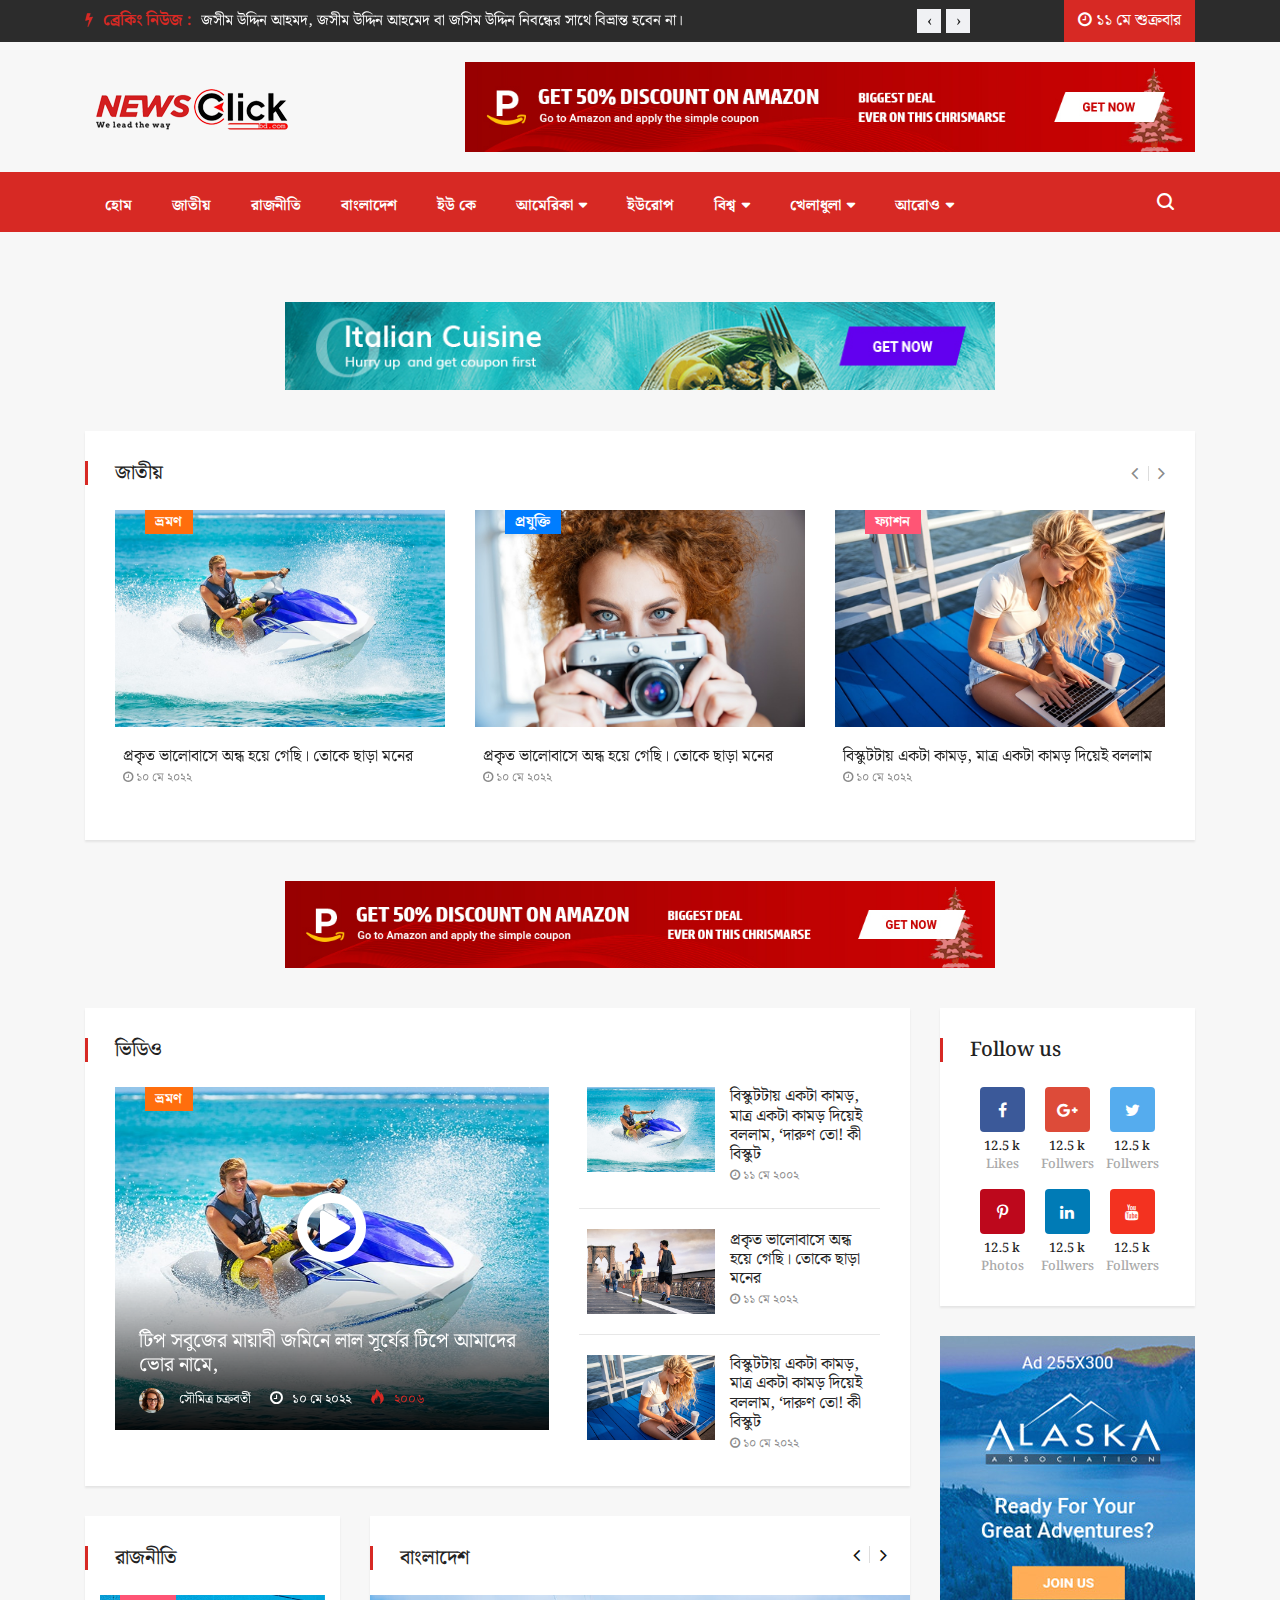
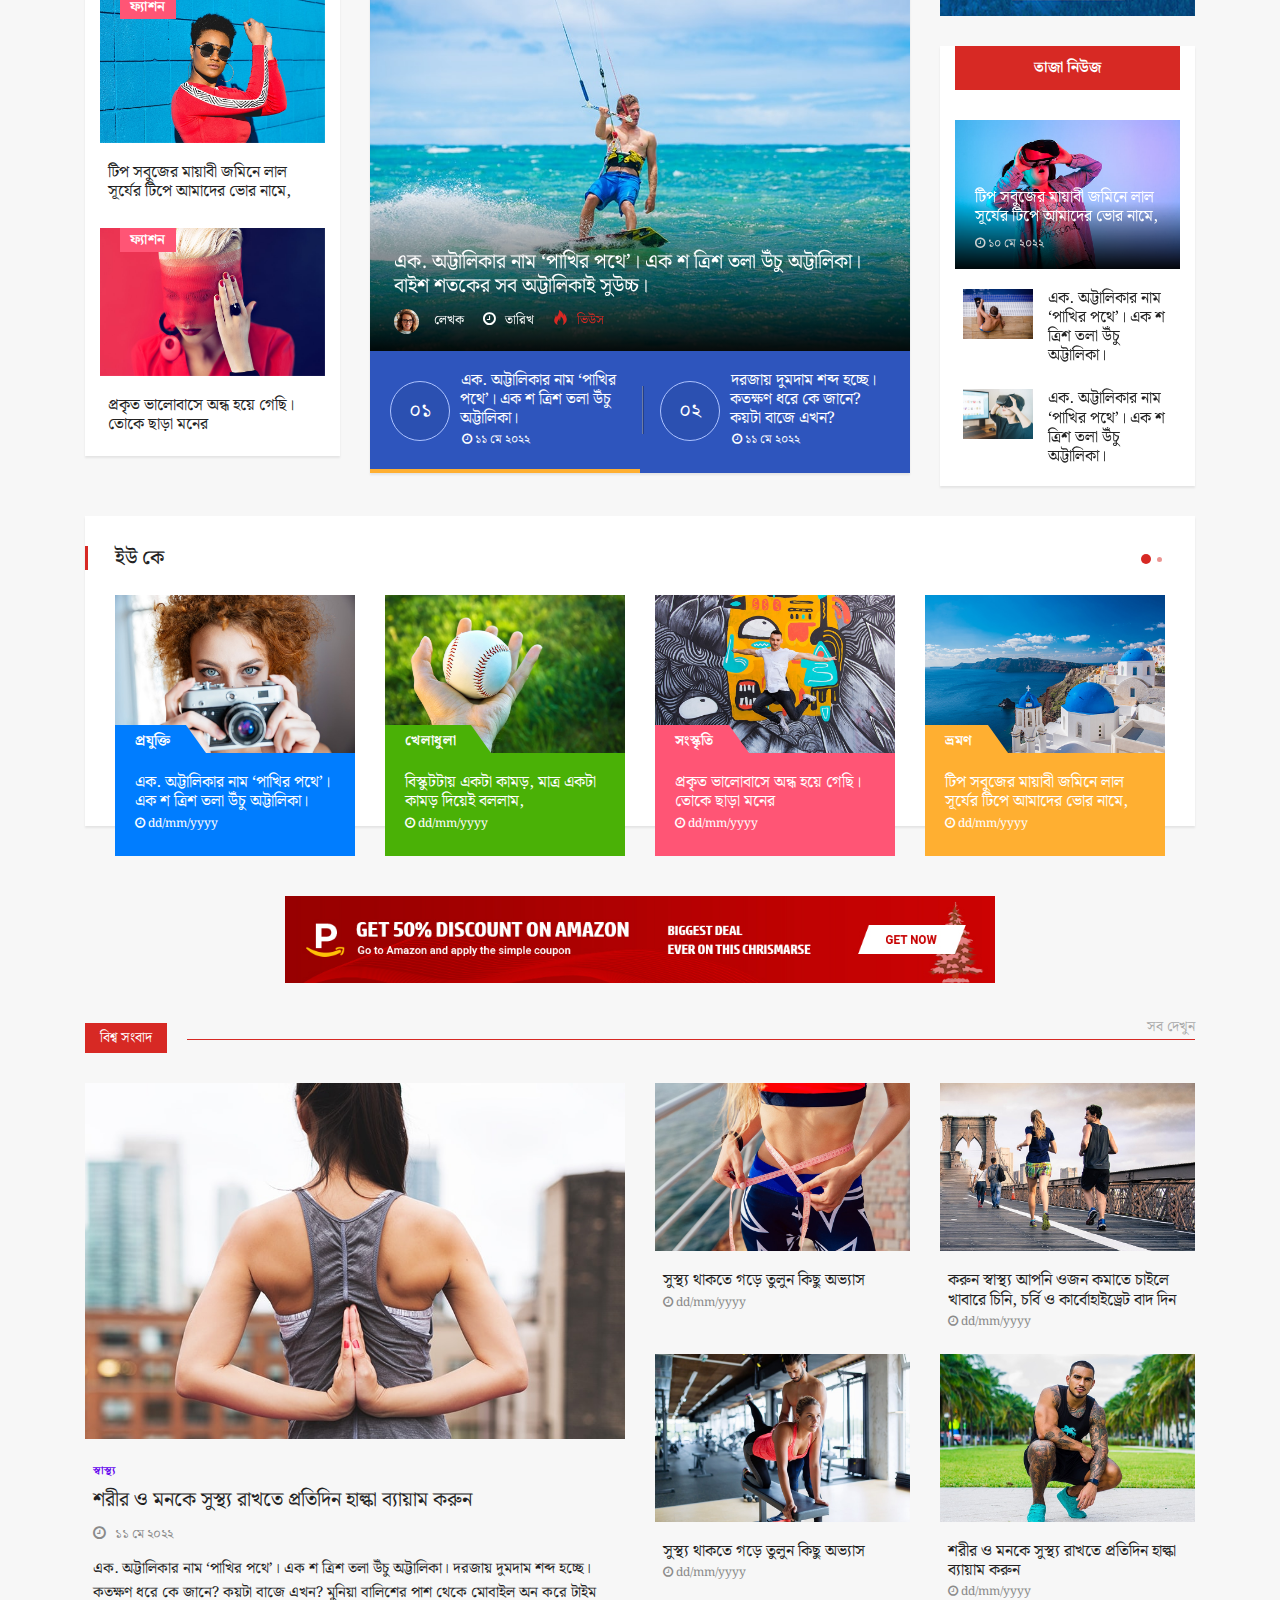
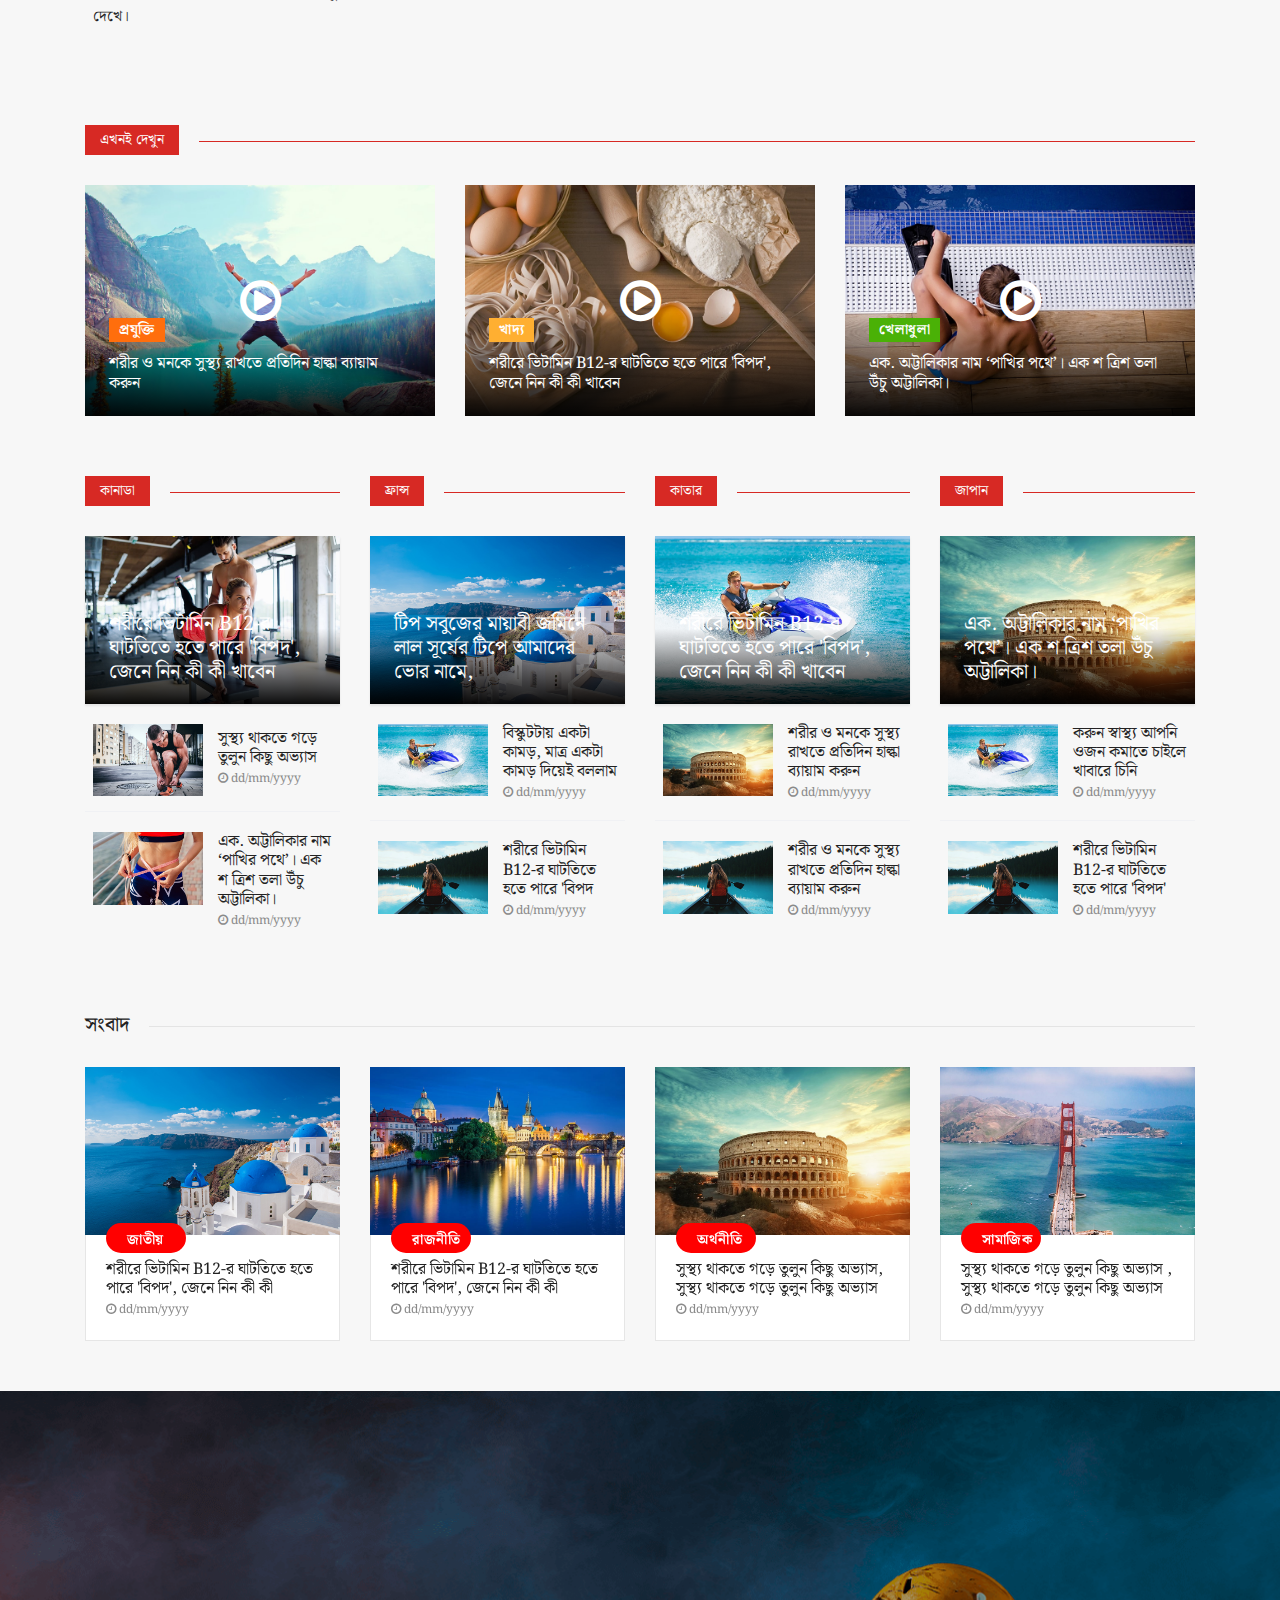
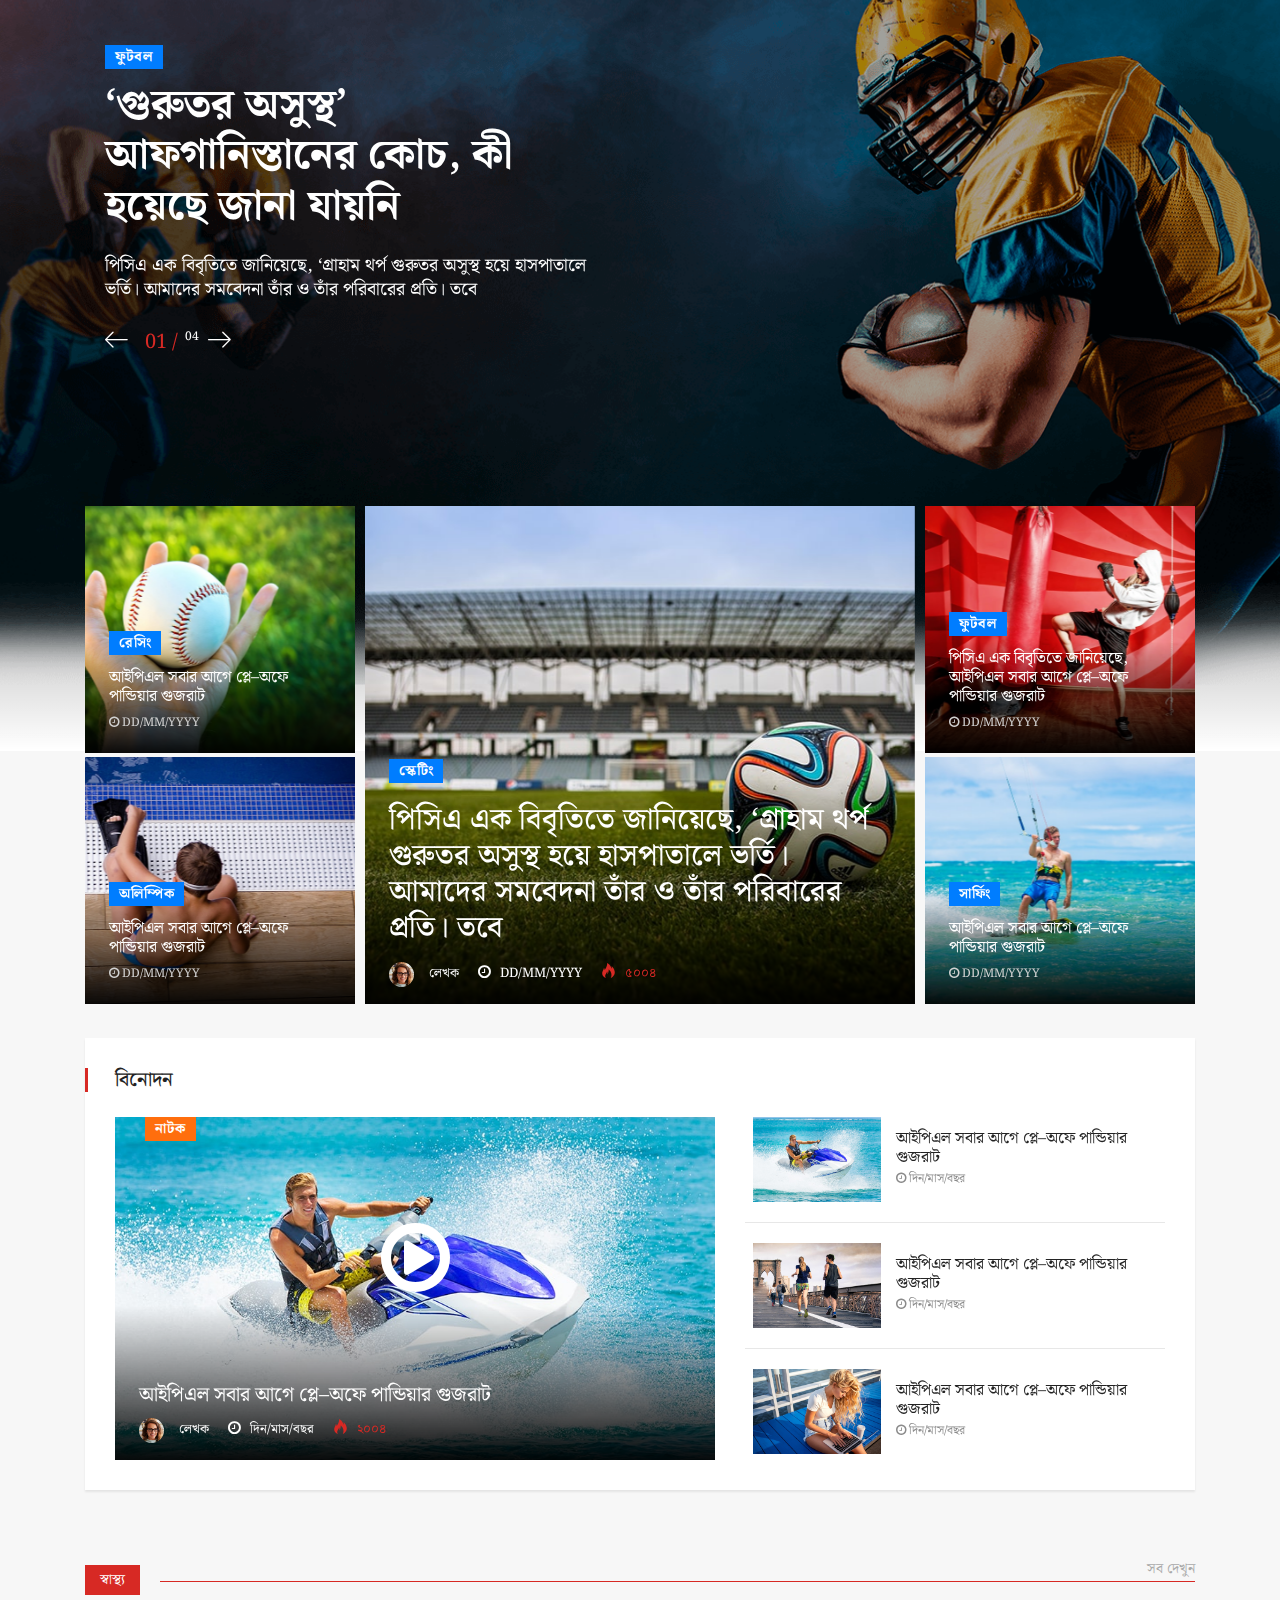
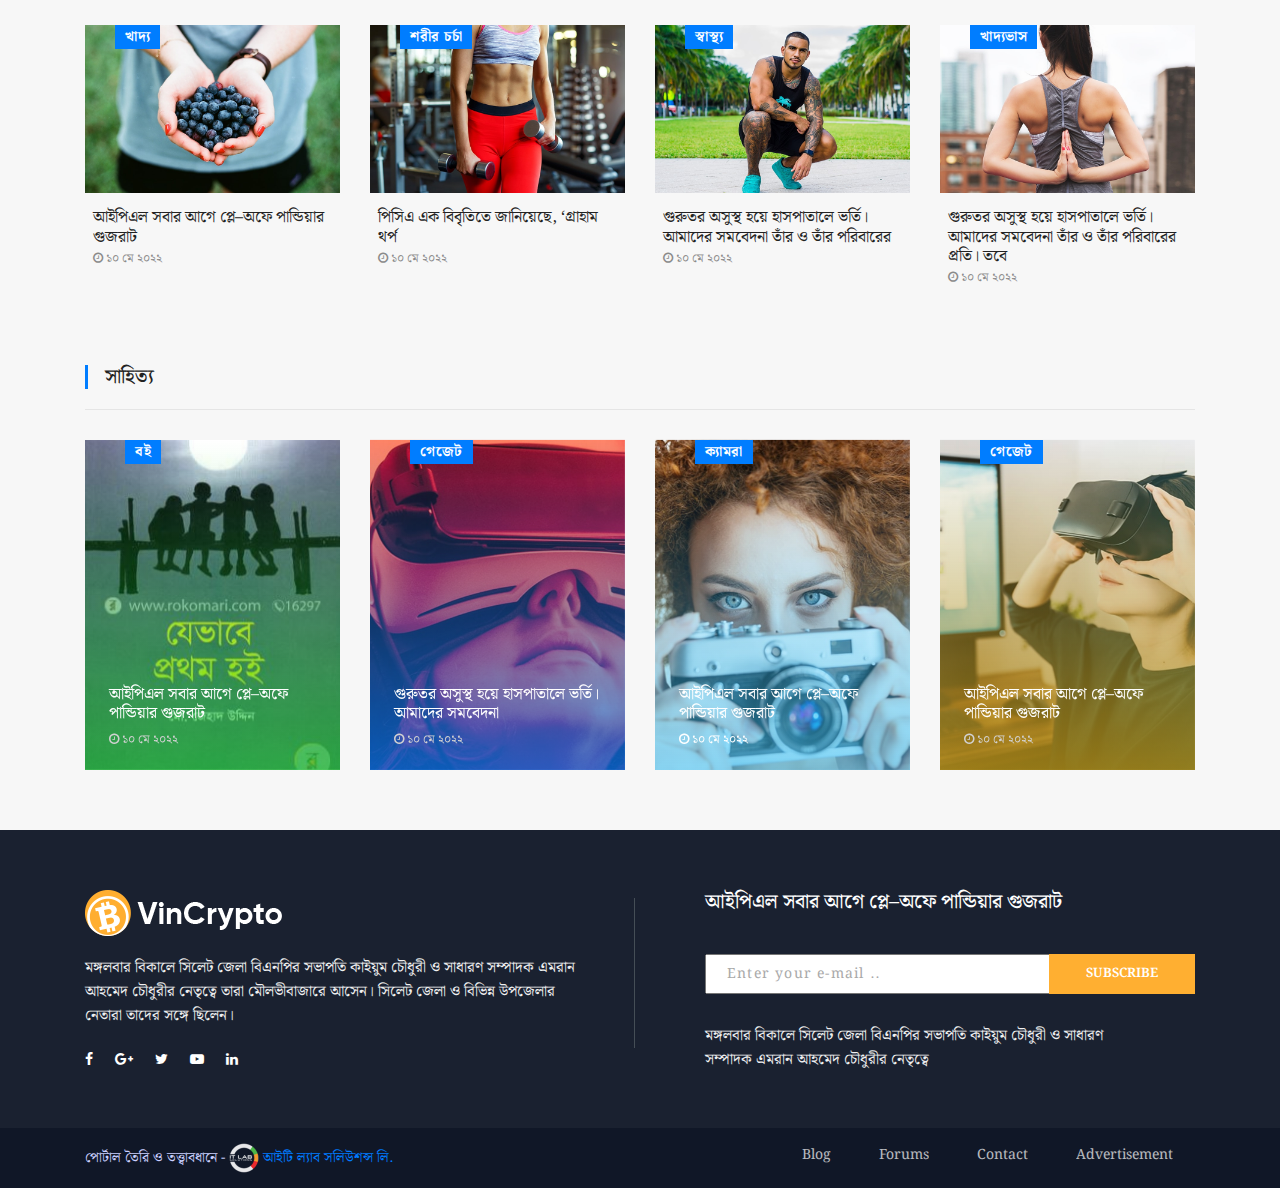
==== commit ff45c961: "test" ====
--- a/index.html
+++ b/index.html
@@ -542,277 +542,7 @@
 	<!-- header nav end-->
 
 	<!-- block post area start-->
-	<section class="block-wrapper mt-15">
-		<div class="container">
-			<div class="row block-wrapper-padding">
-				<div class="col-lg-6 col-md-12">
-					<div id="featured-slider" class="owl-carousel ts-overlay-style ts-featured">
-						<div class="item" style="background-image:url(news-img/1.webp)">
-							<a class="post-cat ts-orange-bg" href="#">প্রতারণা</a>
-							<div class="overlay-post-content">
-								<div class="post-content">
-									<h2 class="post-title lg">
-										<a href="#">বোতল থেকে ড্রামে ঢেলে খোলা তেল হিসেবে বেশি দামে বিক্রি</a>
-									</h2>
-									<ul class="post-meta-info">
-										<li class="author">
-											<a href="#">
-												<img src="images/avater/author1.jpg" alt=""> মিলাদ
-											</a>
-										</li>
-										<li>
-											<i class="fa fa-clock-o"></i>
-											১০ মে ২০২২
-										</li>
-										<li class="active">
-											<i class="icon-fire"></i>
-											৫৪০
-										</li>
-									</ul>
-								</div>
-							</div>
-							<!--/ Featured post end -->
-
-						</div>
-						<!-- Item 1 end -->
-						<div class="item" style="background-image:url(news-img/Sakib_movie1.jpg)">
-							<a class="post-cat ts-orange-bg" href="#">বিনোদন</a>
-							<div class="overlay-post-content">
-								<div class="post-content">
-									<h2 class="post-title lg">
-										<a href="#">এবার মুখ খুললেন শাকিব খান </a>
-									</h2>
-									<ul class="post-meta-info">
-										<li class="author">
-											<a href="#">
-												<img src="images/avater/author1.jpg" alt="">প্রতিবেদক
-											</a>
-										</li>
-										<li>
-											<i class="fa fa-clock-o"></i>
-											১০ মে ২০২২
-										</li>
-										<li class="active">
-											<i class="icon-fire"></i>
-											৩০১০
-										</li>
-									</ul>
-								</div>
-							</div>
-							<!--/ Featured post end -->
-						</div>
-						<!-- Item 2 end -->
-
-						<div class="item" style="background-image:url(news-img/Sib_Kumar.jpg)">
-							<a class="post-cat ts-orange-bg" href="#">বিনোদন ডেস্ক</a>
-							<div class="overlay-post-content">
-								<div class="post-content">
-									<h2 class="post-title lg">
-										<a href="#">কিংবদন্তি সন্তুরবাদক শিবকুমার শর্মা আর নেই </a>
-									</h2>
-									<ul class="post-meta-info">
-										<li class="author">
-											<a href="#">
-												<img src="images/avater/author1.jpg" alt=""> প্রতিবেদক
-											</a>
-										</li>
-										<li>
-											<i class="fa fa-clock-o"></i>
-											১০ মে ২০২২
-										</li>
-										<li class="active">
-											<i class="icon-fire"></i>
-											১০১০
-										</li>
-									</ul>
-								</div>
-							</div>
-							<!--/ Featured post end -->
-						</div>
-						<!-- Item 3 end -->
-					</div>
-					<!-- Featured owl carousel end-->
-				</div>
-				<!-- col end-->
-
-				<div class="col-lg-3">
-					<div class="ts-grid-box ts-grid-content">
-						<a class="post-cat ts-orange-bg" href="#"> শিক্ষা </a>
-						<div class="head-post ts-post-thumb">
-							<a href="#">
-								<img class="img-fluid" src="images/news/travel/travel10.jpg" alt="">
-							</a>
-						</div>
-						<div class="post-content">
-							<h3 class="post-title">
-								<a href="#"> রাবি ছাত্র হিমেলের মায়ের হাতে ৫ লাখ টাকার চেক ও ইদ উপহার </a>
-							</h3>
-							<span class="post-date-info">
-								<i class="fa fa-clock-o"></i>
-								মে ১০ ২০২২
-							</span>
-						</div>
-					</div>
-					<!-- ts single post item end-->
-					<div class="ts-grid-box ts-grid-content">
-						<a class="post-cat ts-pink-bg" href="#">সংস্কৃতি</a>
-						<div class="head-post ts-post-thumb">
-							<a href="#">
-								<img class="img-fluid" src="images/news/music/music1.jpg" alt="">
-							</a>
-						</div>
-						<div class="post-content">
-							<h3 class="post-title">
-								<a href="#">রাবি ছাত্র হিমেলের মায়ের হাতে ৫ লাখ টাকার চেক ও ইদ উপহার</a>
-							</h3>
-							<span class="post-date-info">
-								<i class="fa fa-clock-o"></i>
-								মে ১০ ২০২২
-							</span>
-						</div>
-					</div>
-					<!-- ts single post item end-->
-				</div>
-				<!-- col end-->
-
-				<div class="col-lg-3">
-					<div class="post-list-item">
-						<!-- Nav tabs -->
-						<ul class="nav nav-tabs" role="tablist">
-							<li role="presentation">
-								<a class="active" href="#home" aria-controls="home" role="tab" data-toggle="tab">
-									<i class="fa fa-clock-o"></i>
-									সর্বশেষ খবর
-								</a>
-							</li>
-							<li role="presentation">
-								<a href="#profile" aria-controls="profile" role="tab" data-toggle="tab">
-									<i class="fa fa-heart"></i>
-									জনপ্রিয় খবর
-								</a>
-							</li>
-						</ul>
-
-						<!-- Tab panes -->
-						<div class="tab-content">
-							<div role="tabpanel" class="tab-pane active ts-grid-box post-tab-list" id="home">
-								<div class="post-content media">
-									<img class="d-flex sidebar-img" src="images/news/sports/sports2.jpg" alt="">
-									<div class="media-body">
-										<span class="post-tag">
-											<a href="#" class="green-color"> খেলা ধুলা </a>
-										</span>
-										<h4 class="post-title">
-											<a href="">মালদ্বীপে টেবিল টেনিসে বাংলাদেশের ইতিহাস </a>
-										</h4>
-									</div>
-								</div>
-								<!--post-content end-->
-
-								<!--post-content end-->
-								<div class="post-content media">
-									<img class="d-flex sidebar-img" src="images/news/fashion/fashion4.jpg" alt="">
-									<div class="media-body">
-										<span class="post-tag">
-											<a href="#" class="pink-color"> ফ্যাশন </a>
-										</span>
-										<h4 class="post-title">
-											<a href=""> আজ কাজের প্রচণ্ড চাপ। বলতে গেলে </a>
-										</h4>
-									</div>
-								</div>
-								<!--post-content end-->
-								<div class="post-content  media">
-									<img class="d-flex sidebar-img" src="images/news/travel/travel6.jpg" alt="">
-									<div class="media-body">
-										<span class="post-tag">
-											<a href="#" class="orange-color"> ভ্রমণ</a>
-										</span>
-										<h4 class="post-title">
-											<a href=""> প্রকৃত ভালোবাসে অন্ধ হয়ে গেছি। তোকে ছাড়া মনের </a>
-										</h4>
-									</div>
-								</div>
-								<!--post-content end-->
-								<div class="post-content media">
-									<img class="d-flex sidebar-img" src="images/news/sports/sports1.jpg" alt="">
-									<div class="media-body">
-										<span class="post-tag">
-											<a href="#" class="green-color"> বিনোদন</a>
-										</span>
-										<h4 class="post-title">
-											<a href=""> মালদ্বীপে টেবিল টেনিসে বাংলাদেশের ইতিহাস </a>
-										</h4>
-									</div>
-								</div>
-								<!--post-content end-->
-							</div>
-							<!--ts-grid-box end -->
-
-							<div role="tabpanel" class="tab-pane fade ts-grid-box post-tab-list" id="profile">
-								<div class="post-content media">
-									<img class="d-flex sidebar-img" src="images/news/tech/tech4.jpg" alt="">
-									<div class="media-body">
-										<span class="post-tag">
-											<a href="#" class="green-color"> বিনোদন </a>
-										</span>
-										<h4 class="post-title">
-											<a href=""> আজ কাজের প্রচণ্ড চাপ। বলতে গেল </a>
-										</h4>
-									</div>
-								</div>
-								<!--post-content end-->
-								<div class="post-content media ">
-									<img class="d-flex sidebar-img" src="images/news/sports/sports2.jpg" alt="">
-									<div class="media-body">
-										<span class="post-tag">
-											<a href="#" class="light-blue-color"> ভ্রমণ </a>
-										</span>
-										<h4 class="post-title">
-											<a href=""> মালদ্বীপে টেবিল টেনিসে বাংলাদেশের ইতিহাস </a>
-										</h4>
-									</div>
-								</div>
-								<!--post-content end-->
-
-								<!--post-content end-->
-								<div class="post-content  media">
-									<img class="d-flex sidebar-img" src="images/news/travel/travel6.jpg" alt="">
-									<div class="media-body">
-										<span class="post-tag">
-											<a href="#" class="yellow-color"> ভ্রমণ </a>
-										</span>
-										<h4 class="post-title">
-											<a href=""> প্রকৃত ভালোবাসে অন্ধ হয়ে গেছি। তোকে ছাড়া মনের </a>
-										</h4>
-									</div>
-								</div>
-								<!--post-content end-->
-								<div class="post-content media">
-									<img class="d-flex sidebar-img" src="images/news/sports/sports1.jpg" alt="">
-									<div class="media-body">
-										<span class="post-tag">
-											<a href="#" class="green-color"> খেলাধুলা </a>
-										</span>
-										<h4 class="post-title">
-											<a href=""> আজ কাজের প্রচণ্ড চাপ। বলতে গেল </a>
-										</h4>
-									</div>
-								</div>
-								<!--post-content end-->
-							</div>
-							<!--ts-grid-box end -->
-						</div>
-						<!-- tab content end-->
-					</div>
-					<!-- post-list-item end-->
-				</div>
-				<!-- col end-->
-			</div>
-			<!-- row end-->
-		</div>
-		<!-- container end-->
-	</section>
+
 	<!-- block area end-->
 
 	<div class="ads_wrapper">
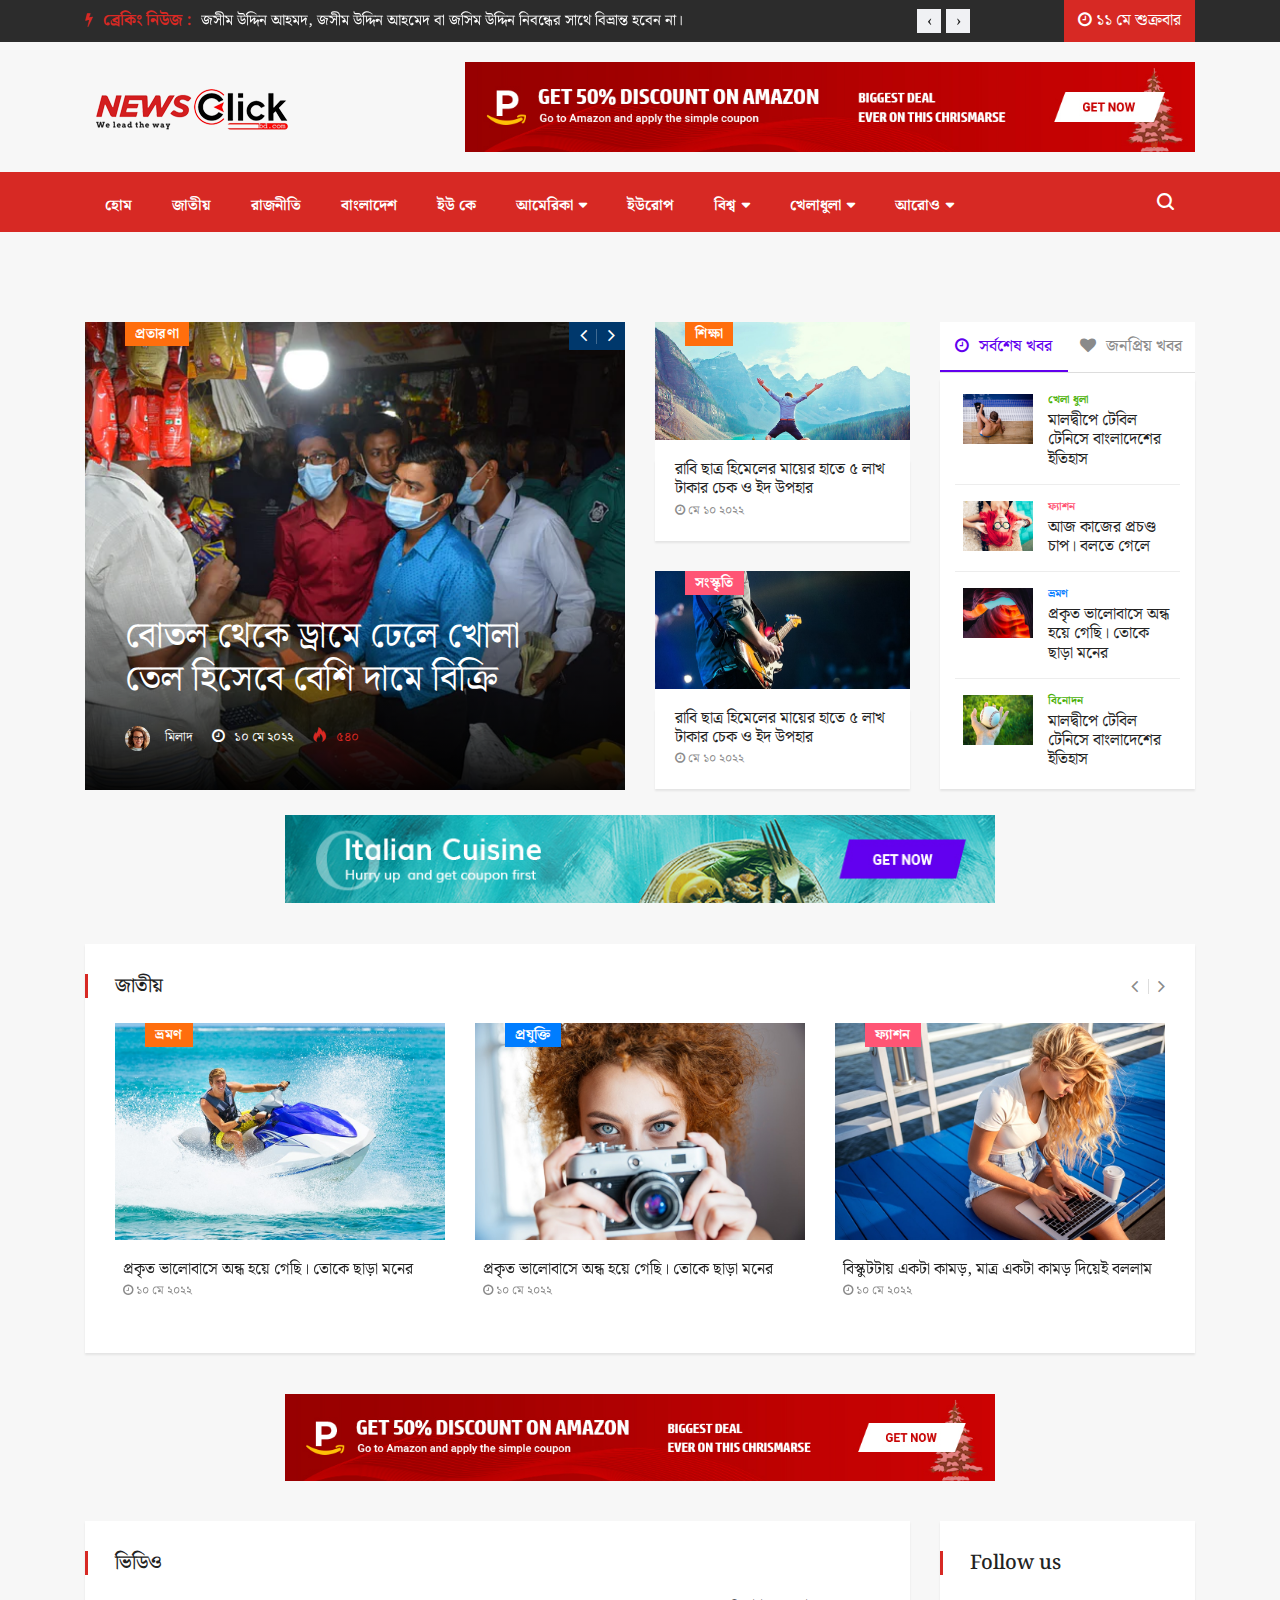
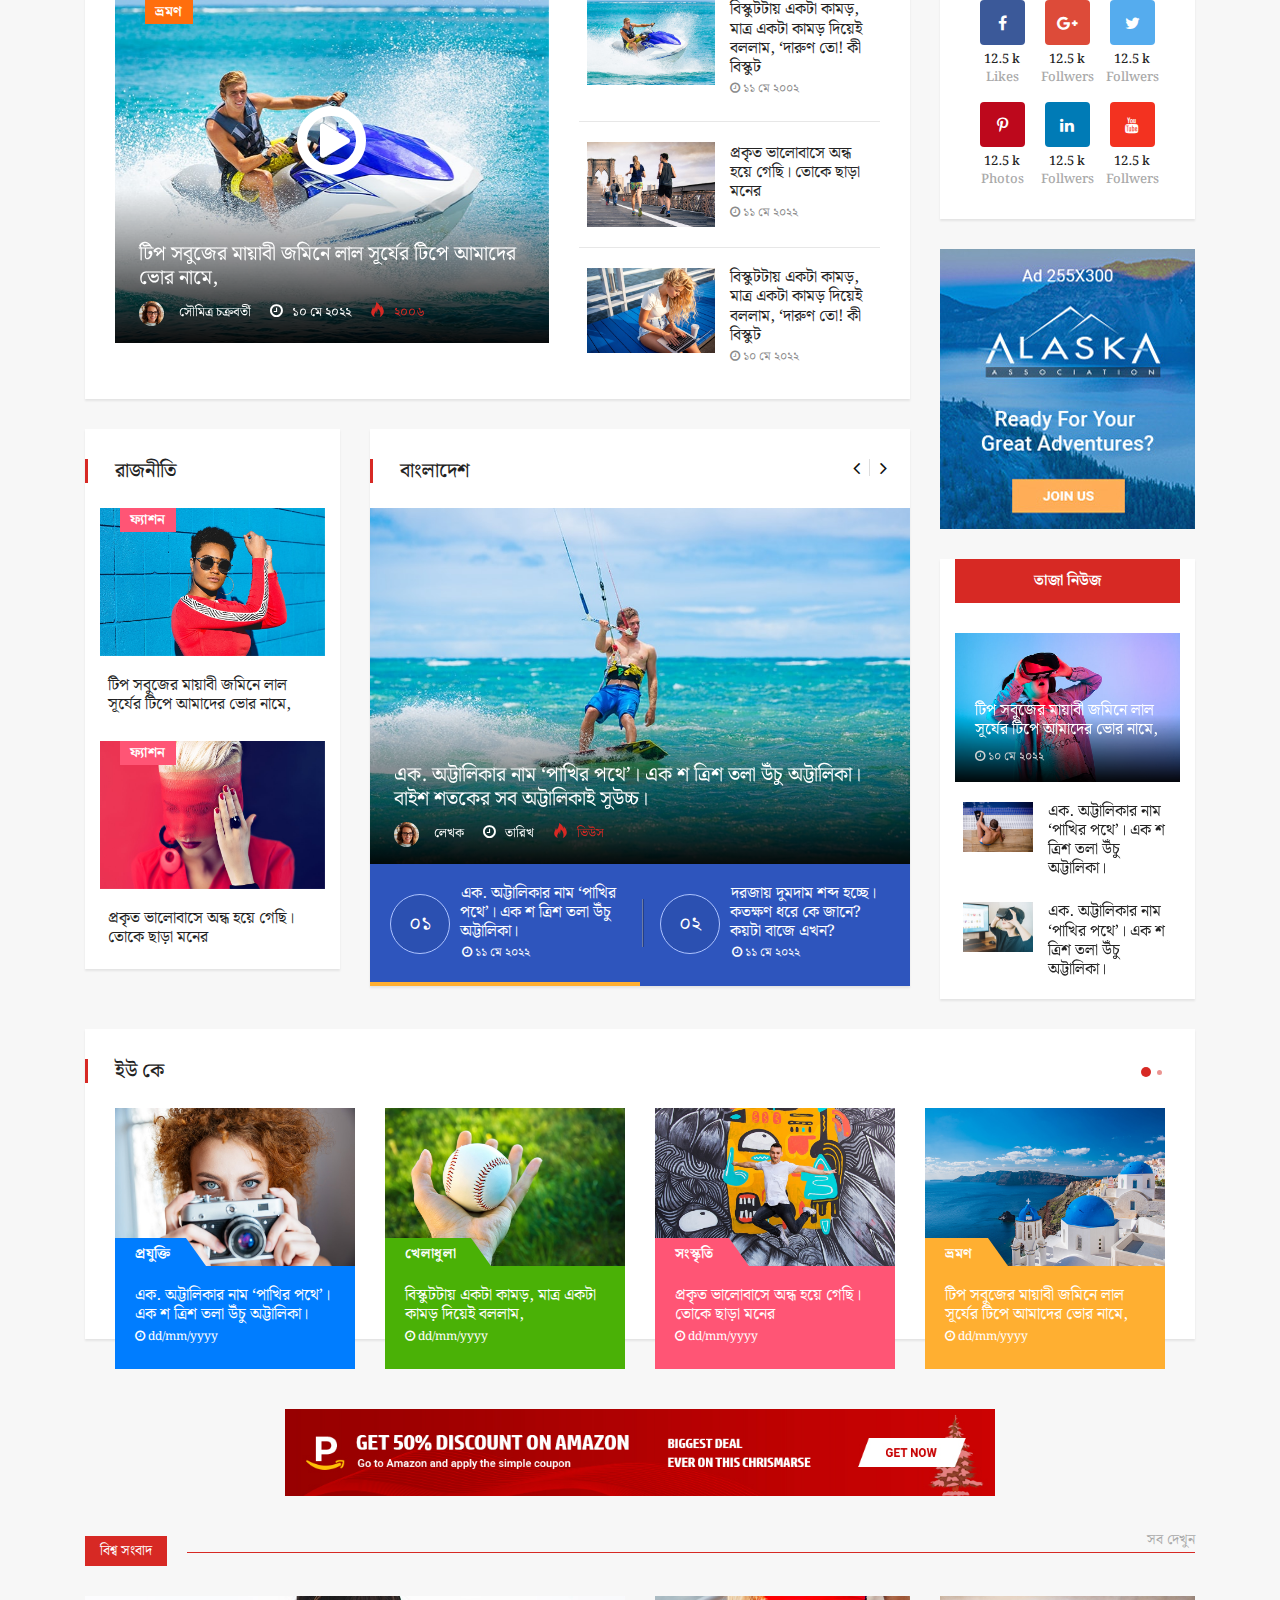
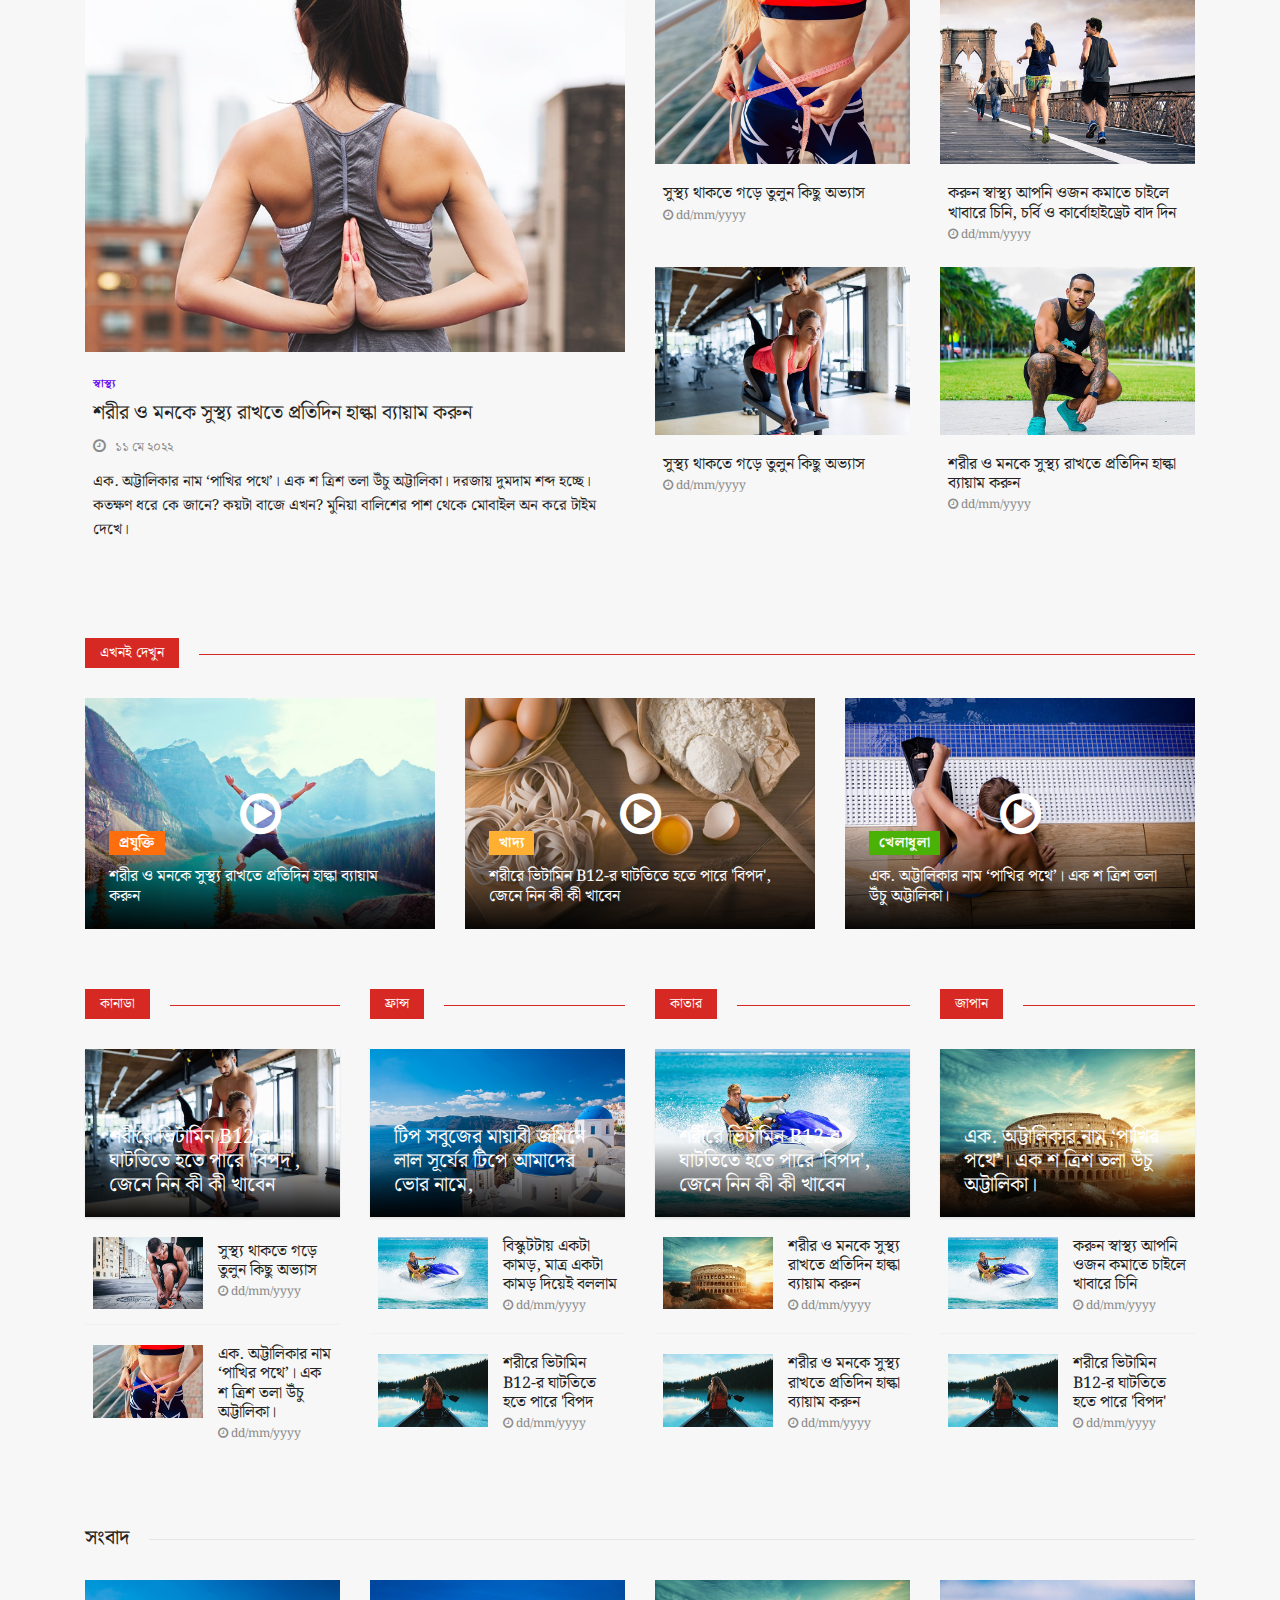
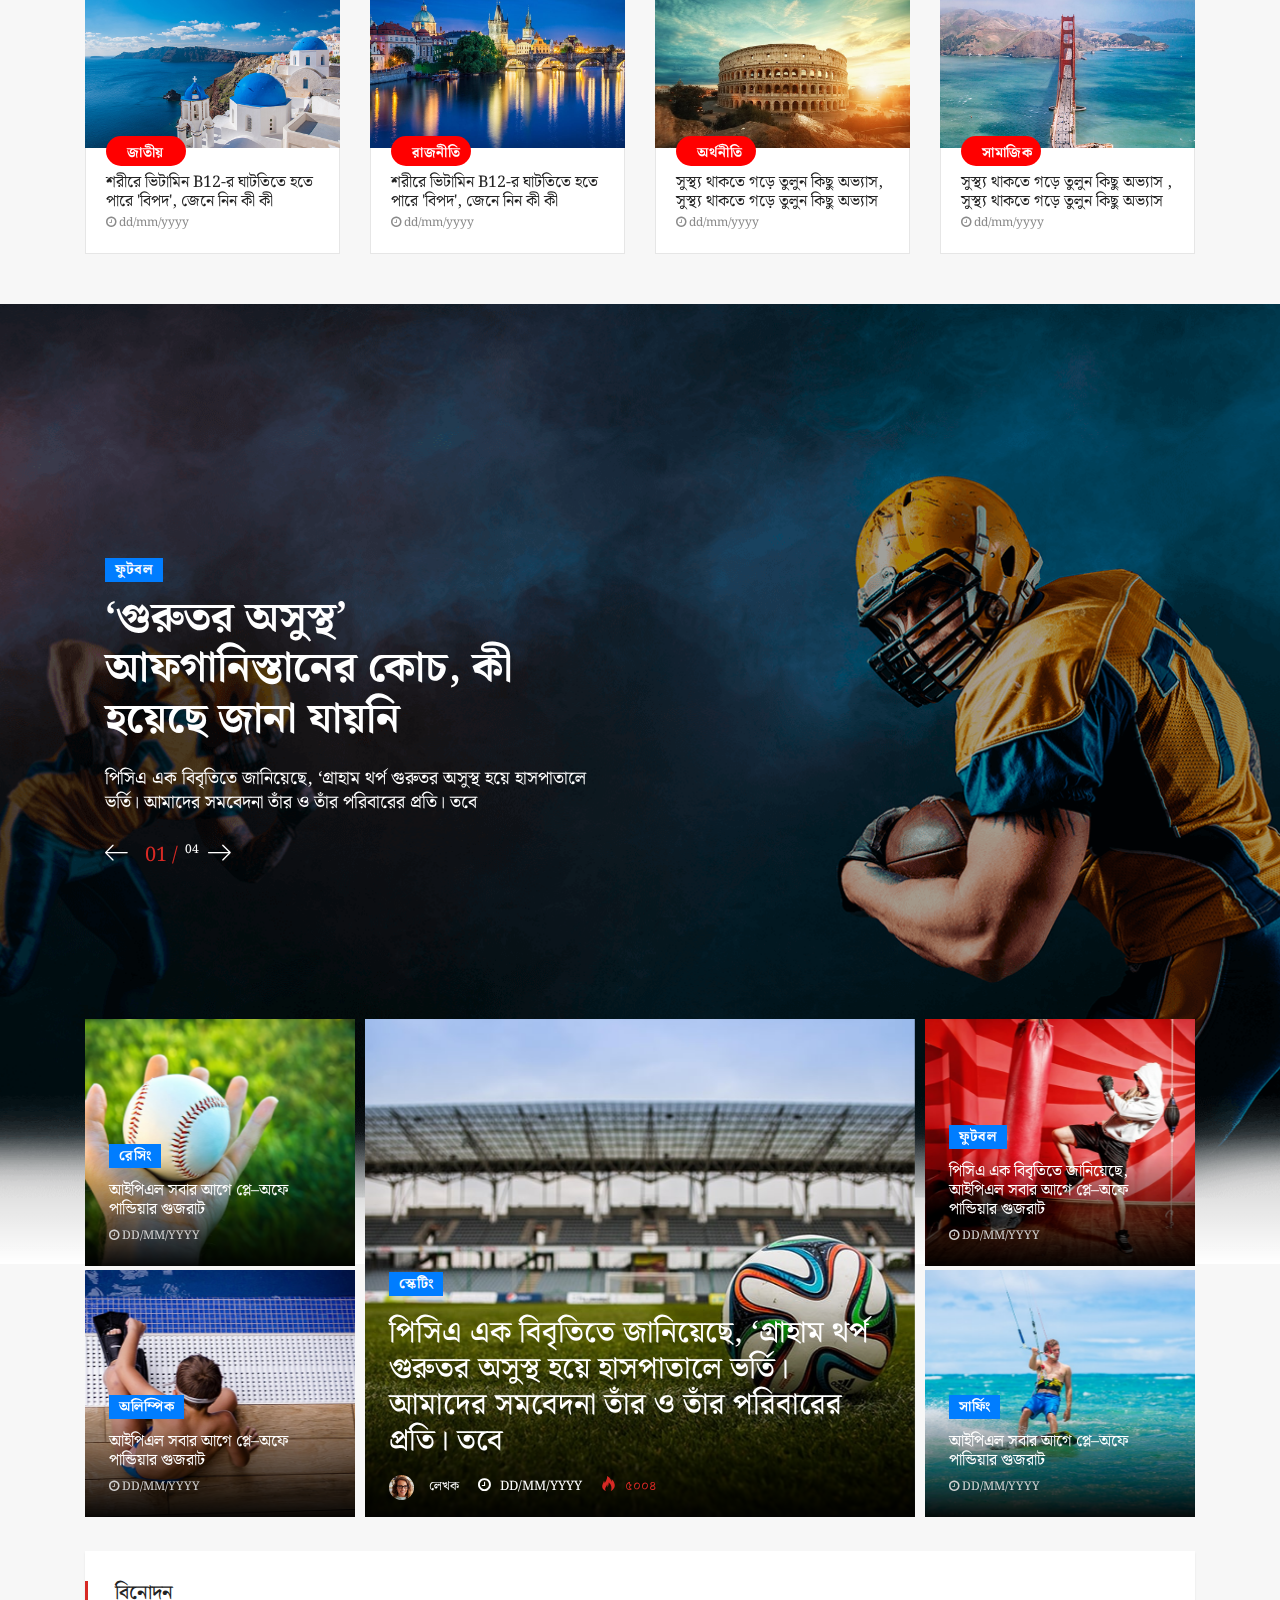
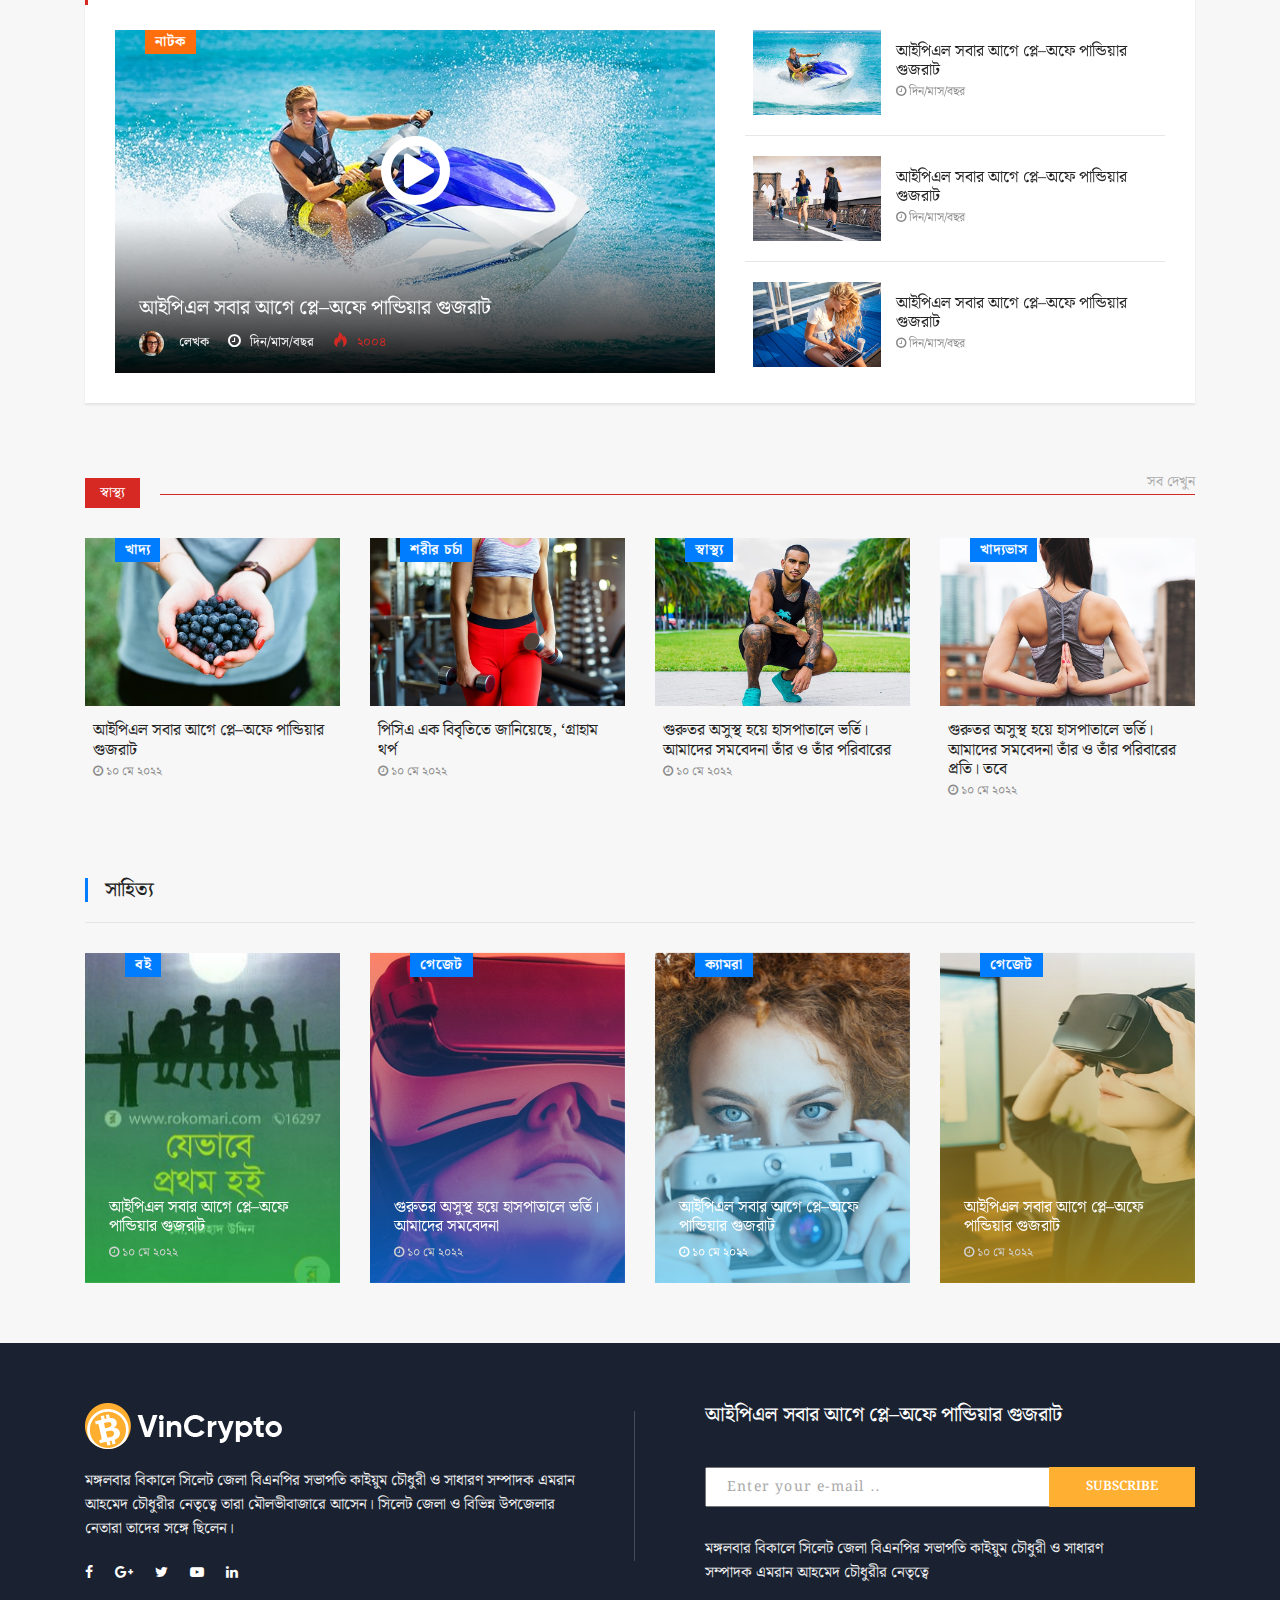
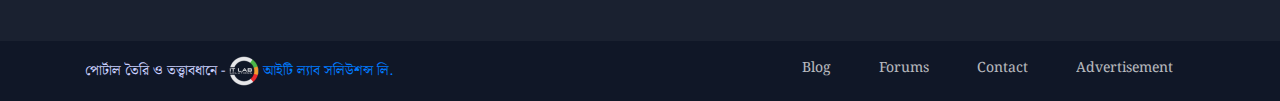
==== commit 198e6178: "test" ====
--- a/index.html
+++ b/index.html
@@ -542,7 +542,277 @@
 	<!-- header nav end-->
 
 	<!-- block post area start-->
-
+	<section class="block-wrapper mt-15">
+		<div class="container">
+			<div class="row block-wrapper-padding">
+				<div class="col-lg-6 col-md-12">
+					<div id="featured-slider" class="owl-carousel ts-overlay-style ts-featured">
+						<div class="item" style="background-image:url(news-img/1.webp)">
+							<a class="post-cat ts-orange-bg" href="#">প্রতারণা</a>
+							<div class="overlay-post-content">
+								<div class="post-content">
+									<h2 class="post-title lg">
+										<a href="#">বোতল থেকে ড্রামে ঢেলে খোলা তেল হিসেবে বেশি দামে বিক্রি</a>
+									</h2>
+									<ul class="post-meta-info">
+										<li class="author">
+											<a href="#">
+												<img src="images/avater/author1.jpg" alt=""> মিলাদ
+											</a>
+										</li>
+										<li>
+											<i class="fa fa-clock-o"></i>
+											১০ মে ২০২২
+										</li>
+										<li class="active">
+											<i class="icon-fire"></i>
+											৫৪০
+										</li>
+									</ul>
+								</div>
+							</div>
+							<!--/ Featured post end -->
+
+						</div>
+						<!-- Item 1 end -->
+						<div class="item" style="background-image:url(news-img/Sakib_movie1.jpg)">
+							<a class="post-cat ts-orange-bg" href="#">বিনোদন</a>
+							<div class="overlay-post-content">
+								<div class="post-content">
+									<h2 class="post-title lg">
+										<a href="#">এবার মুখ খুললেন শাকিব খান </a>
+									</h2>
+									<ul class="post-meta-info">
+										<li class="author">
+											<a href="#">
+												<img src="images/avater/author1.jpg" alt="">প্রতিবেদক
+											</a>
+										</li>
+										<li>
+											<i class="fa fa-clock-o"></i>
+											১০ মে ২০২২
+										</li>
+										<li class="active">
+											<i class="icon-fire"></i>
+											৩০১০
+										</li>
+									</ul>
+								</div>
+							</div>
+							<!--/ Featured post end -->
+						</div>
+						<!-- Item 2 end -->
+
+						<div class="item" style="background-image:url(news-img/Sib_Kumar.jpg)">
+							<a class="post-cat ts-orange-bg" href="#">বিনোদন ডেস্ক</a>
+							<div class="overlay-post-content">
+								<div class="post-content">
+									<h2 class="post-title lg">
+										<a href="#">কিংবদন্তি সন্তুরবাদক শিবকুমার শর্মা আর নেই </a>
+									</h2>
+									<ul class="post-meta-info">
+										<li class="author">
+											<a href="#">
+												<img src="images/avater/author1.jpg" alt=""> প্রতিবেদক
+											</a>
+										</li>
+										<li>
+											<i class="fa fa-clock-o"></i>
+											১০ মে ২০২২
+										</li>
+										<li class="active">
+											<i class="icon-fire"></i>
+											১০১০
+										</li>
+									</ul>
+								</div>
+							</div>
+							<!--/ Featured post end -->
+						</div>
+						<!-- Item 3 end -->
+					</div>
+					<!-- Featured owl carousel end-->
+				</div>
+				<!-- col end-->
+
+				<div class="col-lg-3">
+					<div class="ts-grid-box ts-grid-content">
+						<a class="post-cat ts-orange-bg" href="#"> শিক্ষা </a>
+						<div class="head-post ts-post-thumb">
+							<a href="#">
+								<img class="img-fluid" src="images/news/travel/travel10.jpg" alt="">
+							</a>
+						</div>
+						<div class="post-content">
+							<h3 class="post-title">
+								<a href="#"> রাবি ছাত্র হিমেলের মায়ের হাতে ৫ লাখ টাকার চেক ও ইদ উপহার </a>
+							</h3>
+							<span class="post-date-info">
+								<i class="fa fa-clock-o"></i>
+								মে ১০ ২০২২
+							</span>
+						</div>
+					</div>
+					<!-- ts single post item end-->
+					<div class="ts-grid-box ts-grid-content">
+						<a class="post-cat ts-pink-bg" href="#">সংস্কৃতি</a>
+						<div class="head-post ts-post-thumb">
+							<a href="#">
+								<img class="img-fluid" src="images/news/music/music1.jpg" alt="">
+							</a>
+						</div>
+						<div class="post-content">
+							<h3 class="post-title">
+								<a href="#">রাবি ছাত্র হিমেলের মায়ের হাতে ৫ লাখ টাকার চেক ও ইদ উপহার</a>
+							</h3>
+							<span class="post-date-info">
+								<i class="fa fa-clock-o"></i>
+								মে ১০ ২০২২
+							</span>
+						</div>
+					</div>
+					<!-- ts single post item end-->
+				</div>
+				<!-- col end-->
+
+				<div class="col-lg-3">
+					<div class="post-list-item">
+						<!-- Nav tabs -->
+						<ul class="nav nav-tabs" role="tablist">
+							<li role="presentation">
+								<a class="active" href="#home" aria-controls="home" role="tab" data-toggle="tab">
+									<i class="fa fa-clock-o"></i>
+									সর্বশেষ খবর
+								</a>
+							</li>
+							<li role="presentation">
+								<a href="#profile" aria-controls="profile" role="tab" data-toggle="tab">
+									<i class="fa fa-heart"></i>
+									জনপ্রিয় খবর
+								</a>
+							</li>
+						</ul>
+
+						<!-- Tab panes -->
+						<div class="tab-content">
+							<div role="tabpanel" class="tab-pane active ts-grid-box post-tab-list" id="home">
+								<div class="post-content media">
+									<img class="d-flex sidebar-img" src="images/news/sports/sports2.jpg" alt="">
+									<div class="media-body">
+										<span class="post-tag">
+											<a href="#" class="green-color"> খেলা ধুলা </a>
+										</span>
+										<h4 class="post-title">
+											<a href="">মালদ্বীপে টেবিল টেনিসে বাংলাদেশের ইতিহাস </a>
+										</h4>
+									</div>
+								</div>
+								<!--post-content end-->
+
+								<!--post-content end-->
+								<div class="post-content media">
+									<img class="d-flex sidebar-img" src="images/news/fashion/fashion4.jpg" alt="">
+									<div class="media-body">
+										<span class="post-tag">
+											<a href="#" class="pink-color"> ফ্যাশন </a>
+										</span>
+										<h4 class="post-title">
+											<a href=""> আজ কাজের প্রচণ্ড চাপ। বলতে গেলে </a>
+										</h4>
+									</div>
+								</div>
+								<!--post-content end-->
+								<div class="post-content  media">
+									<img class="d-flex sidebar-img" src="images/news/travel/travel6.jpg" alt="">
+									<div class="media-body">
+										<span class="post-tag">
+											<a href="#" class="orange-color"> ভ্রমণ</a>
+										</span>
+										<h4 class="post-title">
+											<a href=""> প্রকৃত ভালোবাসে অন্ধ হয়ে গেছি। তোকে ছাড়া মনের </a>
+										</h4>
+									</div>
+								</div>
+								<!--post-content end-->
+								<div class="post-content media">
+									<img class="d-flex sidebar-img" src="images/news/sports/sports1.jpg" alt="">
+									<div class="media-body">
+										<span class="post-tag">
+											<a href="#" class="green-color"> বিনোদন</a>
+										</span>
+										<h4 class="post-title">
+											<a href=""> মালদ্বীপে টেবিল টেনিসে বাংলাদেশের ইতিহাস </a>
+										</h4>
+									</div>
+								</div>
+								<!--post-content end-->
+							</div>
+							<!--ts-grid-box end -->
+
+							<div role="tabpanel" class="tab-pane fade ts-grid-box post-tab-list" id="profile">
+								<div class="post-content media">
+									<img class="d-flex sidebar-img" src="images/news/tech/tech4.jpg" alt="">
+									<div class="media-body">
+										<span class="post-tag">
+											<a href="#" class="green-color"> বিনোদন </a>
+										</span>
+										<h4 class="post-title">
+											<a href=""> আজ কাজের প্রচণ্ড চাপ। বলতে গেল </a>
+										</h4>
+									</div>
+								</div>
+								<!--post-content end-->
+								<div class="post-content media ">
+									<img class="d-flex sidebar-img" src="images/news/sports/sports2.jpg" alt="">
+									<div class="media-body">
+										<span class="post-tag">
+											<a href="#" class="light-blue-color"> ভ্রমণ </a>
+										</span>
+										<h4 class="post-title">
+											<a href=""> মালদ্বীপে টেবিল টেনিসে বাংলাদেশের ইতিহাস </a>
+										</h4>
+									</div>
+								</div>
+								<!--post-content end-->
+
+								<!--post-content end-->
+								<div class="post-content  media">
+									<img class="d-flex sidebar-img" src="images/news/travel/travel6.jpg" alt="">
+									<div class="media-body">
+										<span class="post-tag">
+											<a href="#" class="yellow-color"> ভ্রমণ </a>
+										</span>
+										<h4 class="post-title">
+											<a href=""> প্রকৃত ভালোবাসে অন্ধ হয়ে গেছি। তোকে ছাড়া মনের </a>
+										</h4>
+									</div>
+								</div>
+								<!--post-content end-->
+								<div class="post-content media">
+									<img class="d-flex sidebar-img" src="images/news/sports/sports1.jpg" alt="">
+									<div class="media-body">
+										<span class="post-tag">
+											<a href="#" class="green-color"> খেলাধুলা </a>
+										</span>
+										<h4 class="post-title">
+											<a href=""> আজ কাজের প্রচণ্ড চাপ। বলতে গেল </a>
+										</h4>
+									</div>
+								</div>
+								<!--post-content end-->
+							</div>
+							<!--ts-grid-box end -->
+						</div>
+						<!-- tab content end-->
+					</div>
+					<!-- post-list-item end-->
+				</div>
+				<!-- col end-->
+			</div>
+			<!-- row end-->
+		</div>
+		<!-- container end-->
+	</section>
 	<!-- block area end-->
 
 	<div class="ads_wrapper">
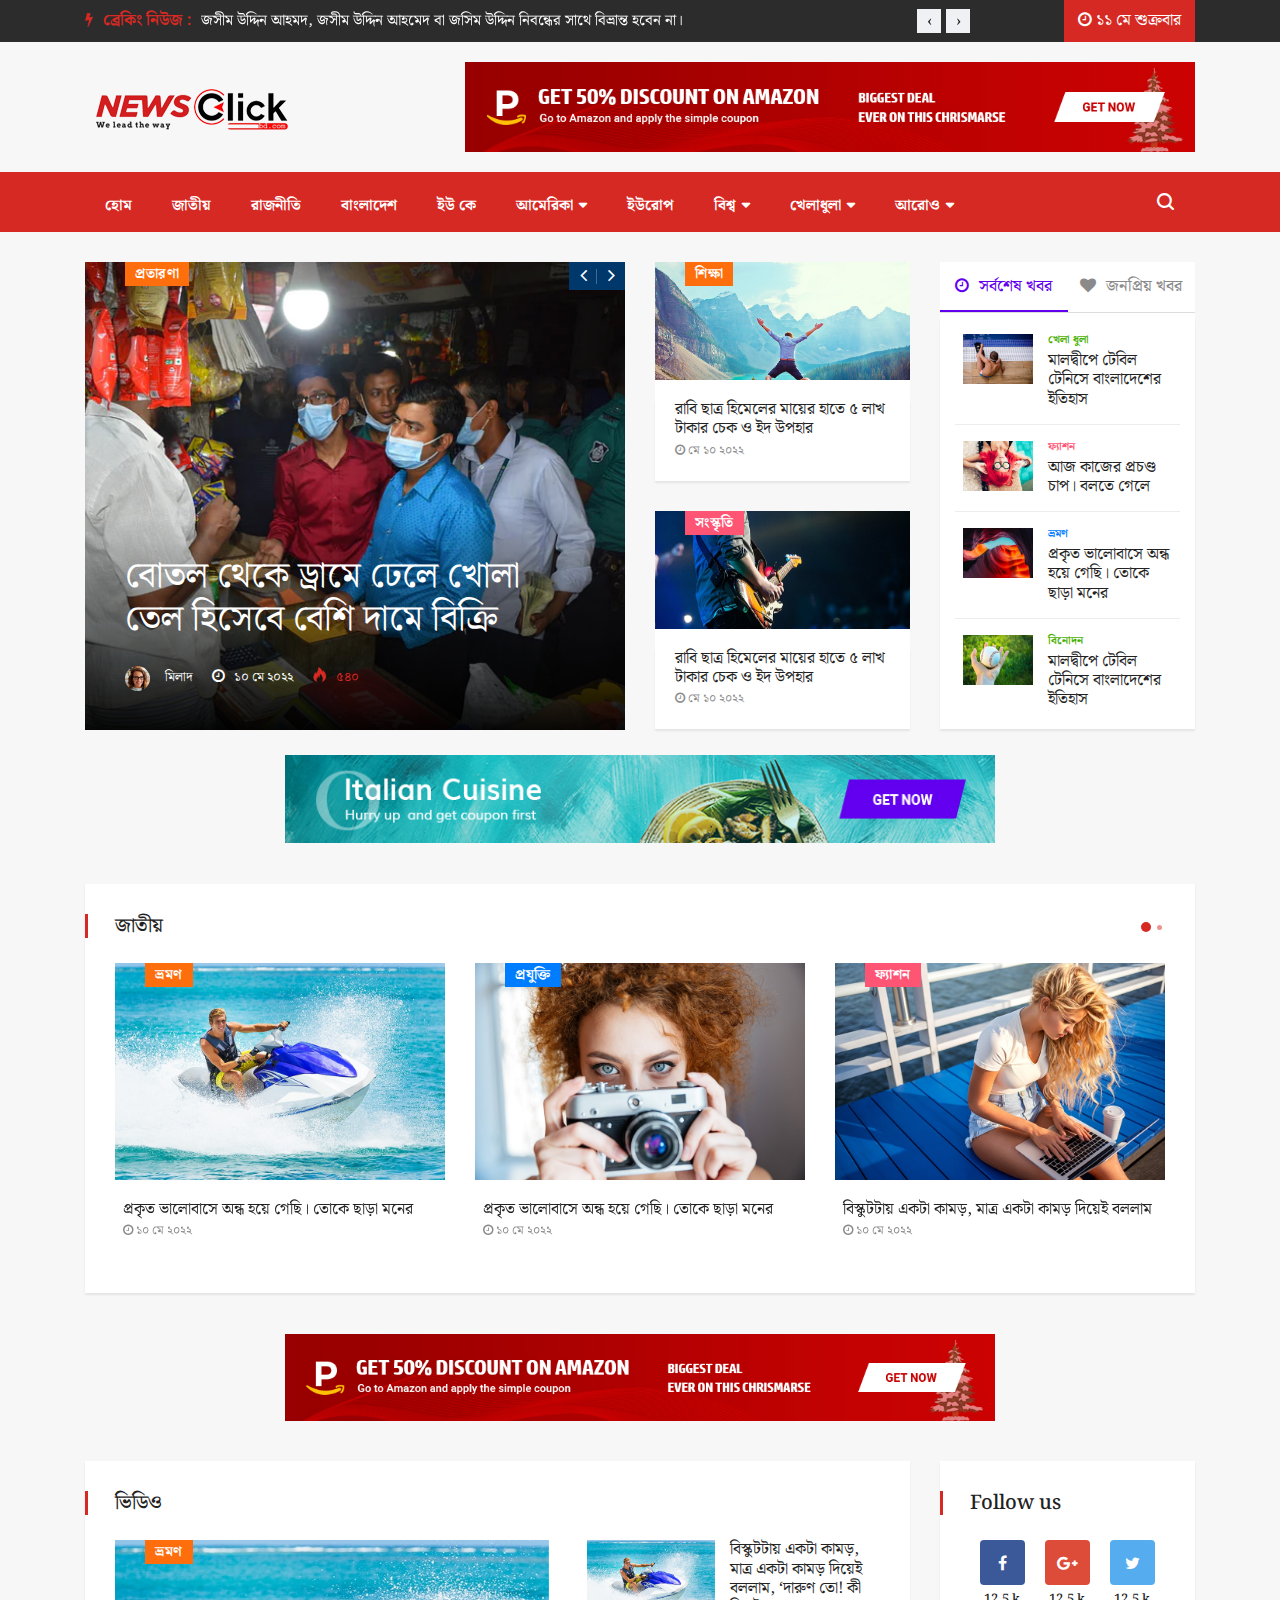
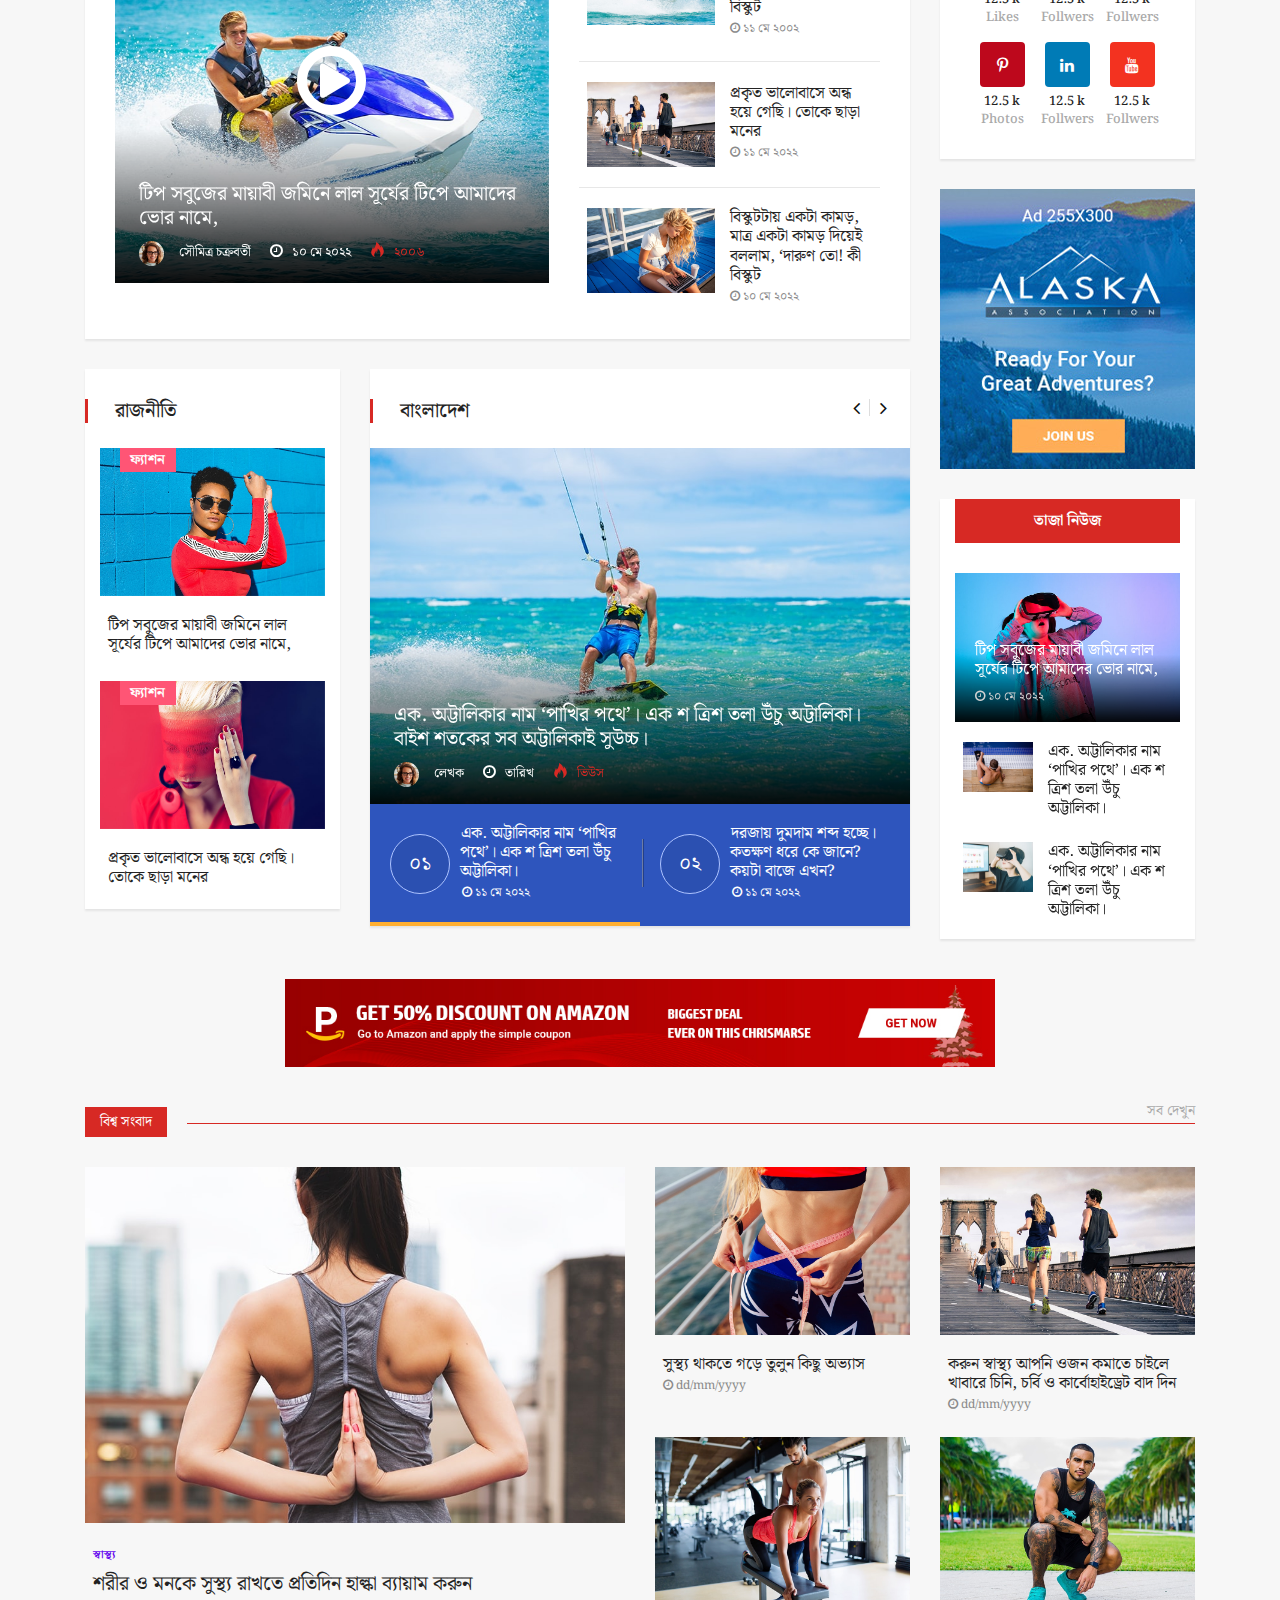
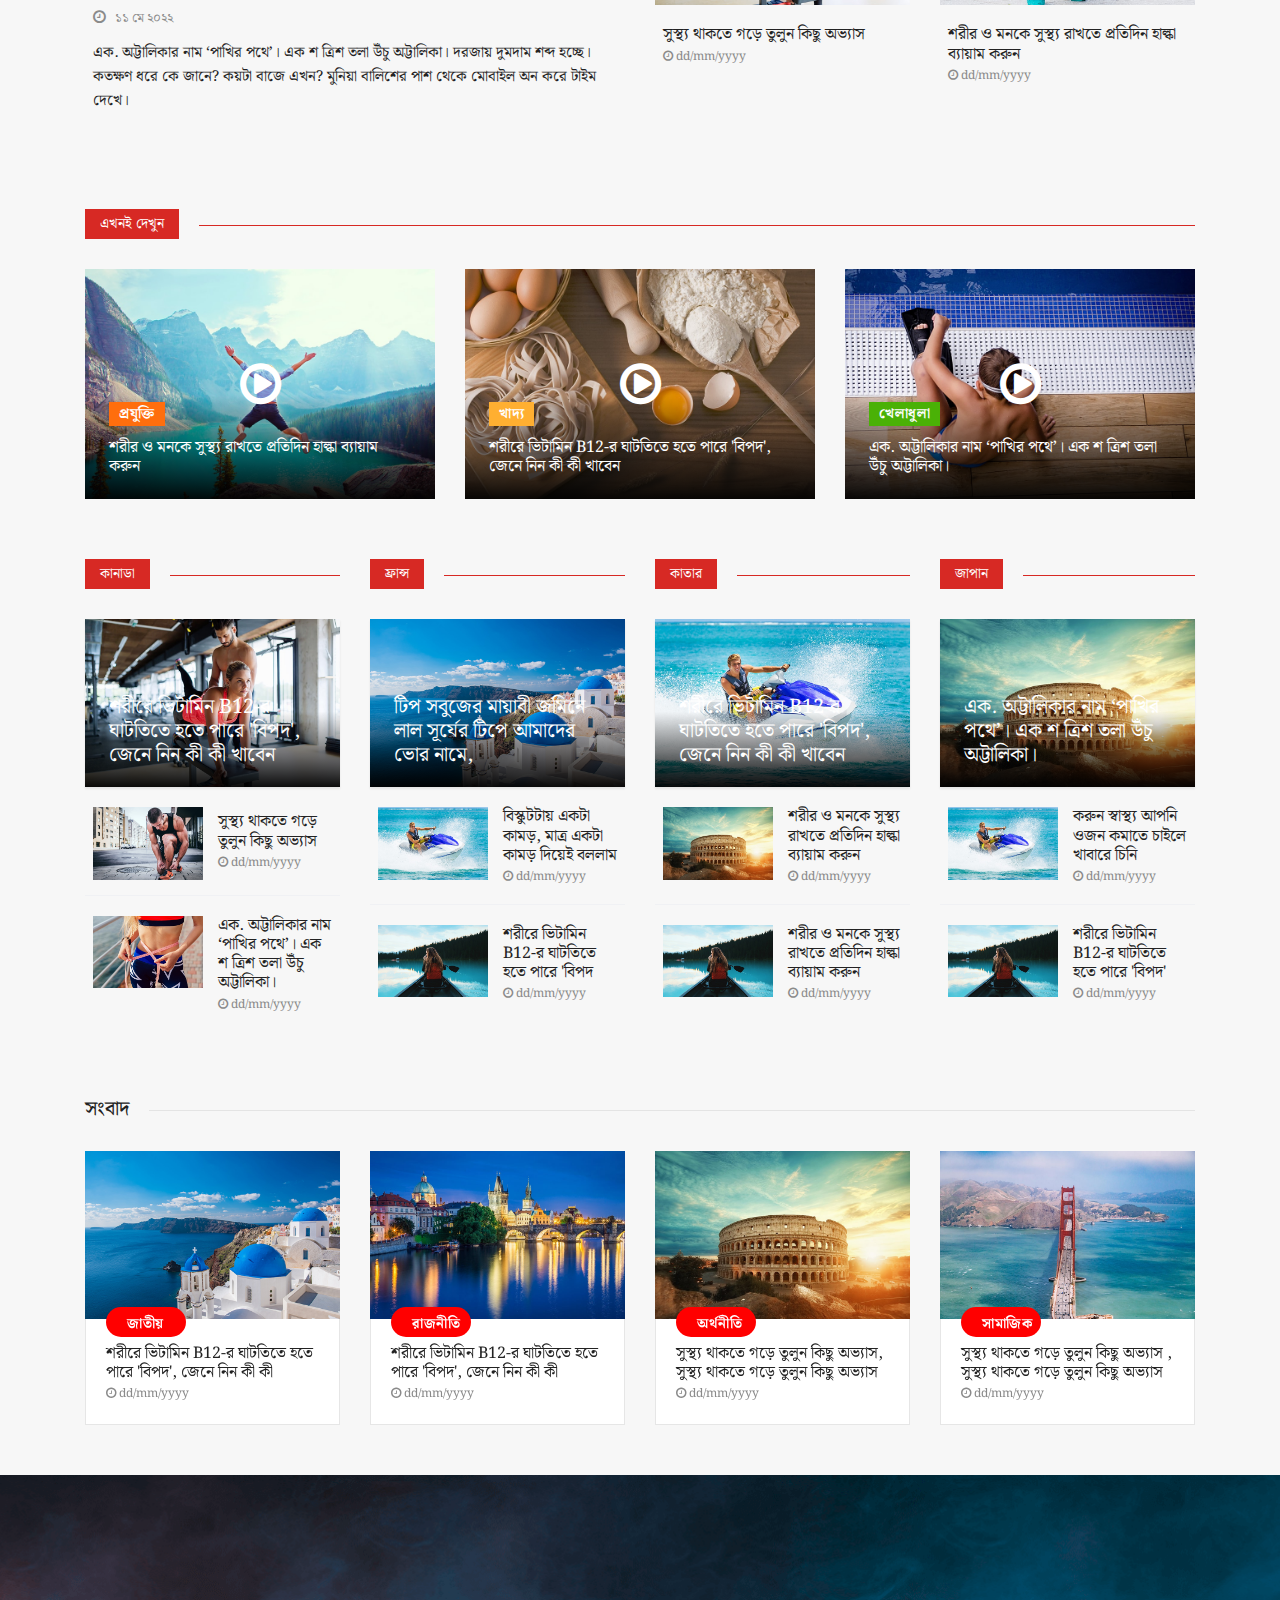
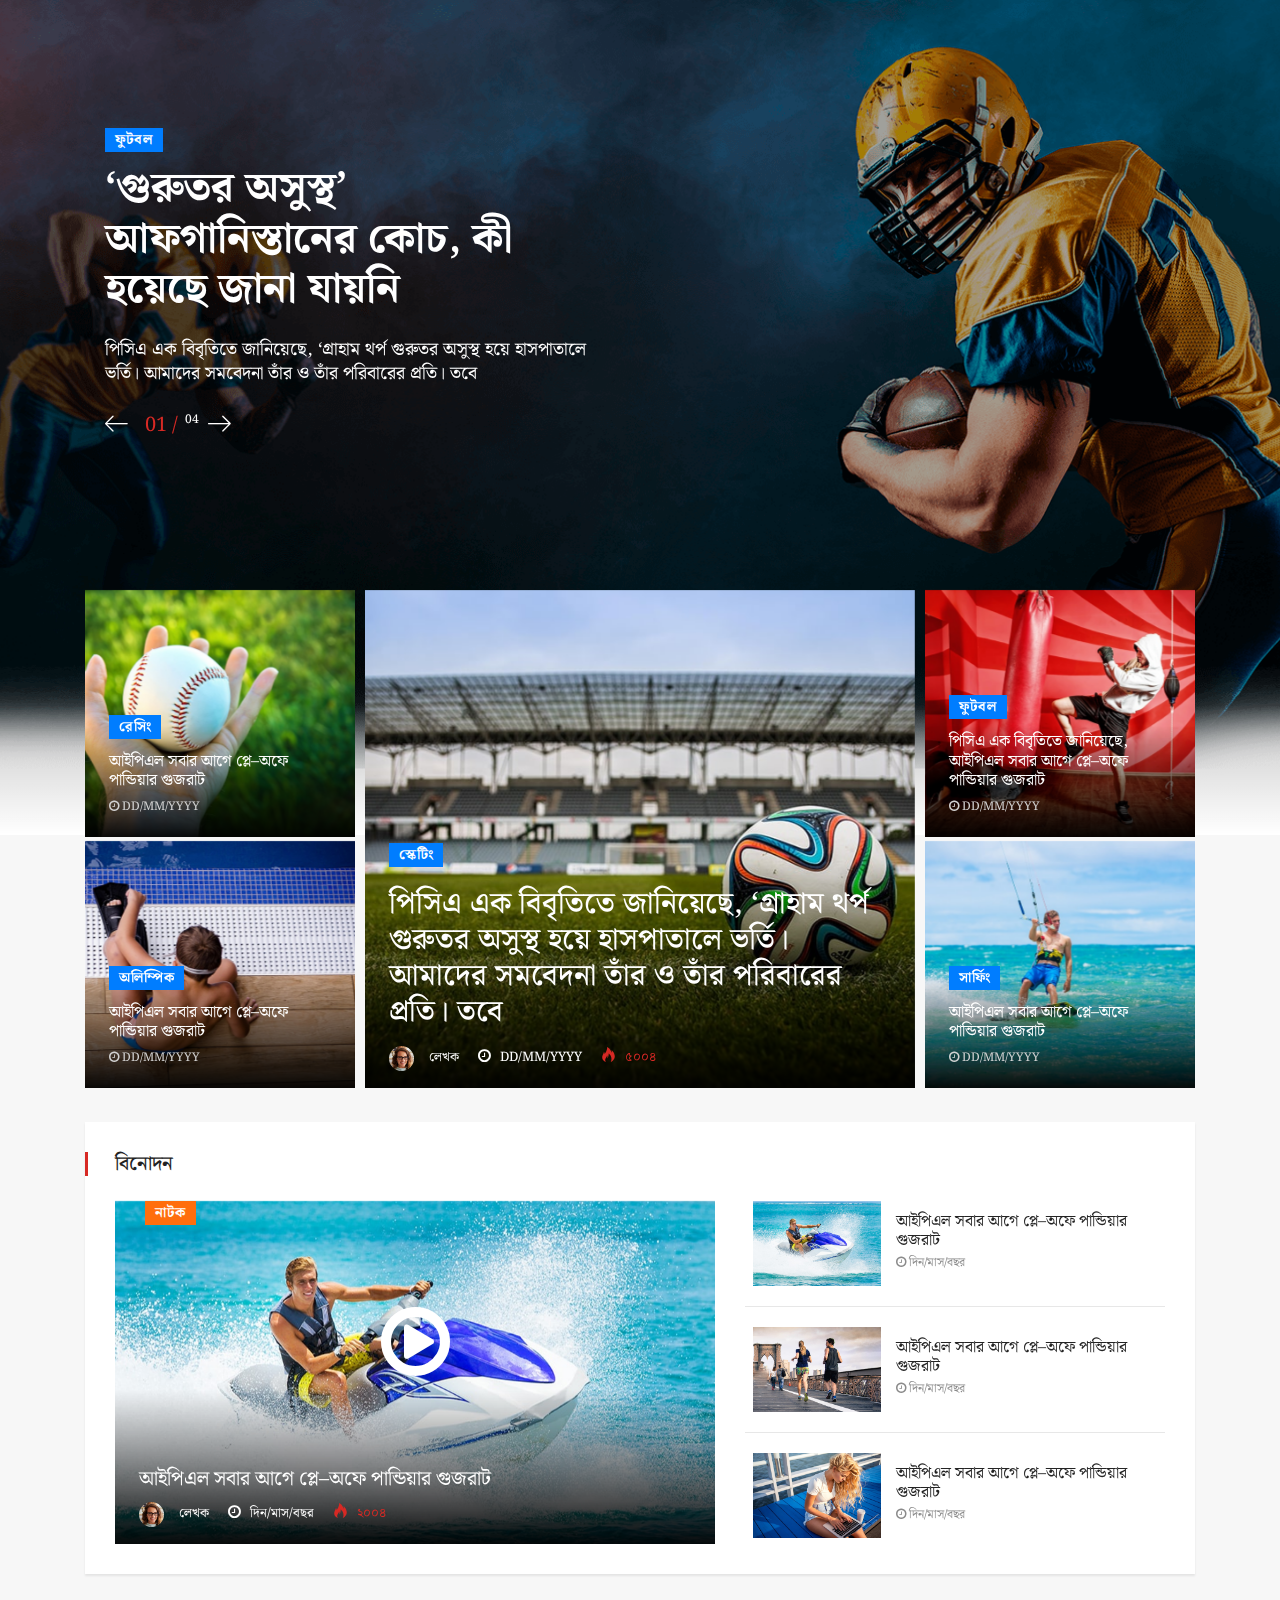
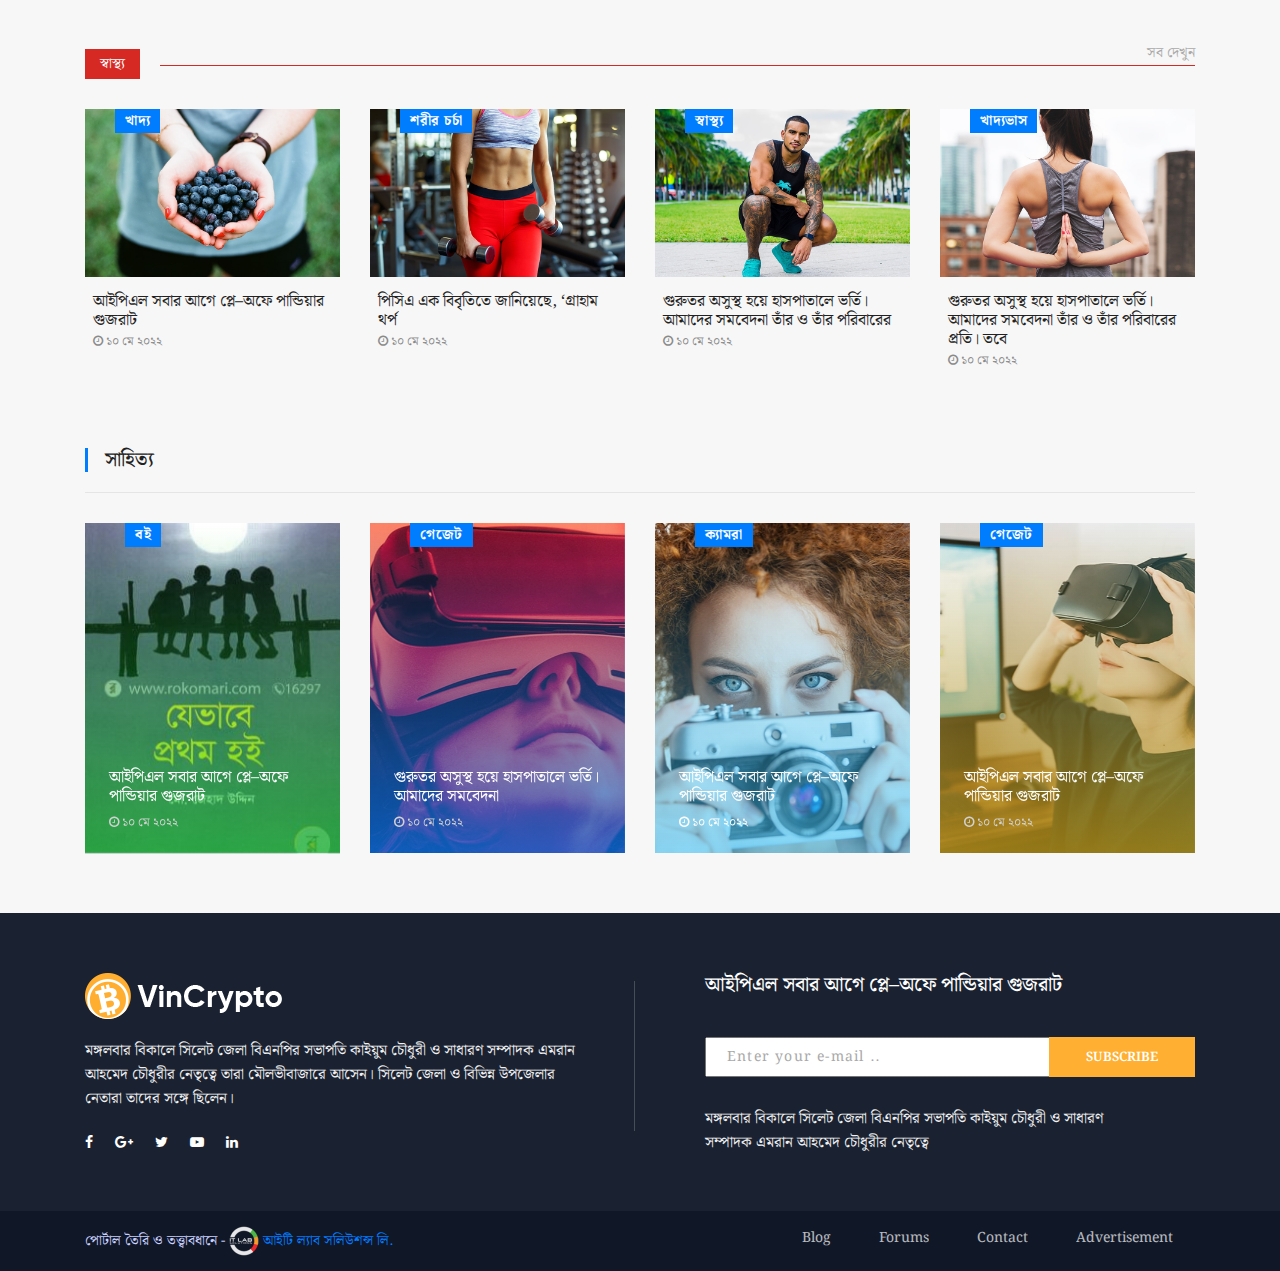
==== commit e166dd22: "test" ====
--- a/index.html
+++ b/index.html
@@ -1383,137 +1383,7 @@
 					<!-- container end-->
 				</section>
 				<!-- post wraper start-->
-				<section class="block-wrapper mb-30 hot-topics-heighlight">
-					<div class="container reveal">
-
-						<div class="ts-grid-box">
-							<h2 class="ts-title"> ইউ কে </h2>
-
-							<div class="owl-carousel" id="hot-topics-slider">
-								<div class="item ts-blue-light-heighlight heighlight">
-									<div class="ts-post-thumb">
-										<a href="#">
-											<img class="img-fluid" src="images/news/tech/tech1.jpg" alt="">
-										</a>
-										<a class="post-cat" href="#"> প্রযুক্তি</a>
-									</div>
-
-									<div class="post-content">
-
-										<h3 class="post-title">
-											<a href="#"> এক. অট্টালিকার নাম ‘পাখির পথে’। এক শ ত্রিশ তলা উঁচু অট্টালিকা। </a>
-										</h3>
-										<span class="post-date-info">
-											<i class="fa fa-clock-o"></i>
-											dd/mm/yyyy
-										</span>
-									</div>
-								</div>
-								<!-- ts-grid-box end-->
-
-								<div class="item ts-green-heighlight heighlight">
-									<div class="ts-post-thumb">
-										<a href="#">
-											<img class="img-fluid" src="images/news/sports/sports1.jpg" alt="">
-										</a>
-										<a class="post-cat" href="#">খেলাধুলা </a>
-									</div>
-									<div class="post-content">
-										<h3 class="post-title">
-											<a href="#">বিস্কুটটায় একটা কামড়, মাত্র একটা কামড় দিয়েই বললাম,</a>
-										</h3>
-										<span class="post-date-info">
-											<i class="fa fa-clock-o"></i>
-											dd/mm/yyyy
-										</span>
-									</div>
-								</div>
-								<!-- ts-grid-box end-->
-
-								<div class="item ts-pink-heighlight heighlight">
-									<div class="ts-post-thumb">
-										<a href="#">
-											<img class="img-fluid" src="images/news/music/music2.jpg" alt="">
-										</a>
-										<a class="post-cat" href="#">সংস্কৃতি</a>
-									</div>
-									<div class="post-content">
-										<h3 class="post-title">
-											<a href="#">প্রকৃত ভালোবাসে অন্ধ হয়ে গেছি। তোকে ছাড়া মনের </a>
-										</h3>
-										<span class="post-date-info">
-											<i class="fa fa-clock-o"></i>
-											dd/mm/yyyy
-										</span>
-									</div>
-								</div>
-								<!-- ts-grid-box end-->
-
-								<div class="item ts-yellow-heighlight heighlight">
-									<div class="ts-post-thumb">
-										<a href="#">
-											<img class="img-fluid" src="images/news/travel/travel1.jpg" alt="">
-										</a>
-										<a class="post-cat" href="#">ভ্রমণ</a>
-									</div>
-									<div class="post-content">
-										<h3 class="post-title">
-											<a href="#">টিপ সবুজের মায়াবী জমিনে লাল সূর্যের টিপে আমাদের ভোর নামে, </a>
-										</h3>
-										<span class="post-date-info">
-											<i class="fa fa-clock-o"></i>
-											dd/mm/yyyy
-										</span>
-									</div>
-								</div>
-								<!-- ts-grid-box end-->
-
-								<div class="item ts-blue-heighlight heighlight">
-									<div class="ts-post-thumb">
-										<a href="#">
-											<img class="img-fluid" src="images/news/tech/tech2.jpg" alt="">
-										</a>
-										<a class="post-cat" href="#">প্রযুক্তি</a>
-									</div>
-
-									<div class="post-content">
-
-										<h3 class="post-title">
-											<a href="#"> এক. অট্টালিকার নাম ‘পাখির পথে’। এক শ ত্রিশ তলা উঁচু অট্টালিকা।</a>
-										</h3>
-										<span class="post-date-info">
-											<i class="fa fa-clock-o"></i>
-											dd/mm/yyyy
-										</span>
-									</div>
-								</div>
-								<!-- ts-grid-box end-->
-
-								<div class="item ts-green-heighlight heighlight">
-									<div class="ts-post-thumb">
-										<a href="#">
-											<img class="img-fluid" src="images/news/sports/sports2.jpg" alt="">
-										</a>
-										<a class="post-cat" href="#">বিনোদন</a>
-									</div>
-									<div class="post-content">
-										<h3 class="post-title">
-											<a href="#"> এক. অট্টালিকার নাম ‘পাখির পথে’। এক শ ত্রিশ তলা উঁচু অট্টালিকা।</a>
-										</h3>
-										<span class="post-date-info">
-											<i class="fa fa-clock-o"></i>
-											dd/mm/yyyy
-										</span>
-									</div>
-								</div>
-								<!-- ts-grid-box end-->
-							</div>
-							<!-- most-populers end-->
-						</div>
-						<!-- ts-populer-post-box end-->
-					</div>
-					<!-- container end-->
-				</section>
+				
 			</div>
 		</div>
 	</section>
--- a/css/style.css
+++ b/css/style.css
@@ -36,17 +36,17 @@
   -moz-scroll-behavior: inherit;
   -ms-scroll-behavior: inherit;
   -o-scroll-behavior: inherit; */
+  /* overflow: hidden; */
 }
 
 body {
     color: #8a8a8a;
     -webkit-font-smoothing: antialiased;
     -moz-osx-font-smoothing: grayscale;
-    overflow-x: hidden;
+    /* overflow: hidden; */
     font-size: 14px;
     line-height: 24px;
     font-family: 'Noto Serif Bengali', serif;
-    scroll-behavior: auto;
 }
 :root {
   --red: #da2c4d;
@@ -61,6 +61,7 @@
   --black-blue-light-2: #404255;
   --black-blue-light-3: #4b4d64;
   --black-light: #424455;
+    /* overflow-x: hidden; */
 }
 
 .body-color {
@@ -1162,7 +1163,8 @@
 }
 
 .sticky_control {
-  height: 120px;
+  height: 60px;
+  overflow: hidden;
 }
 .header-default {
     position: relative;
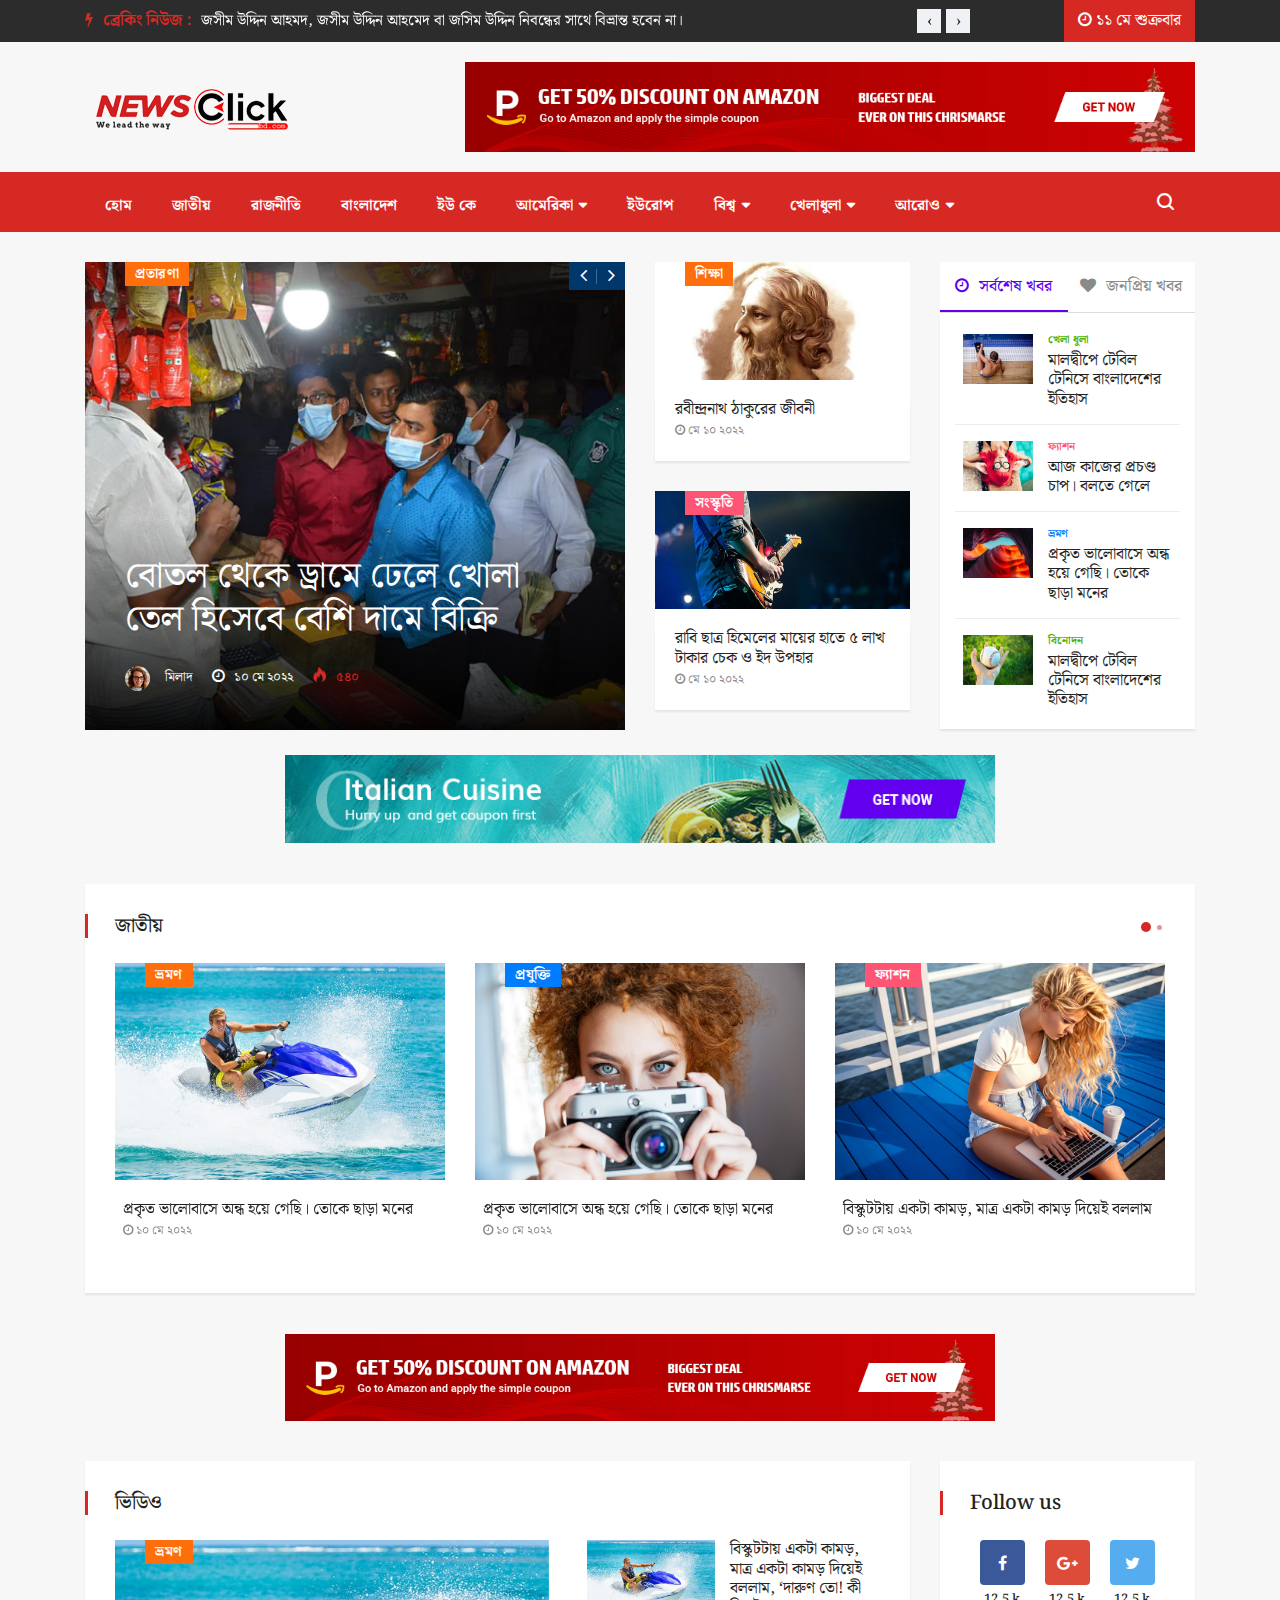
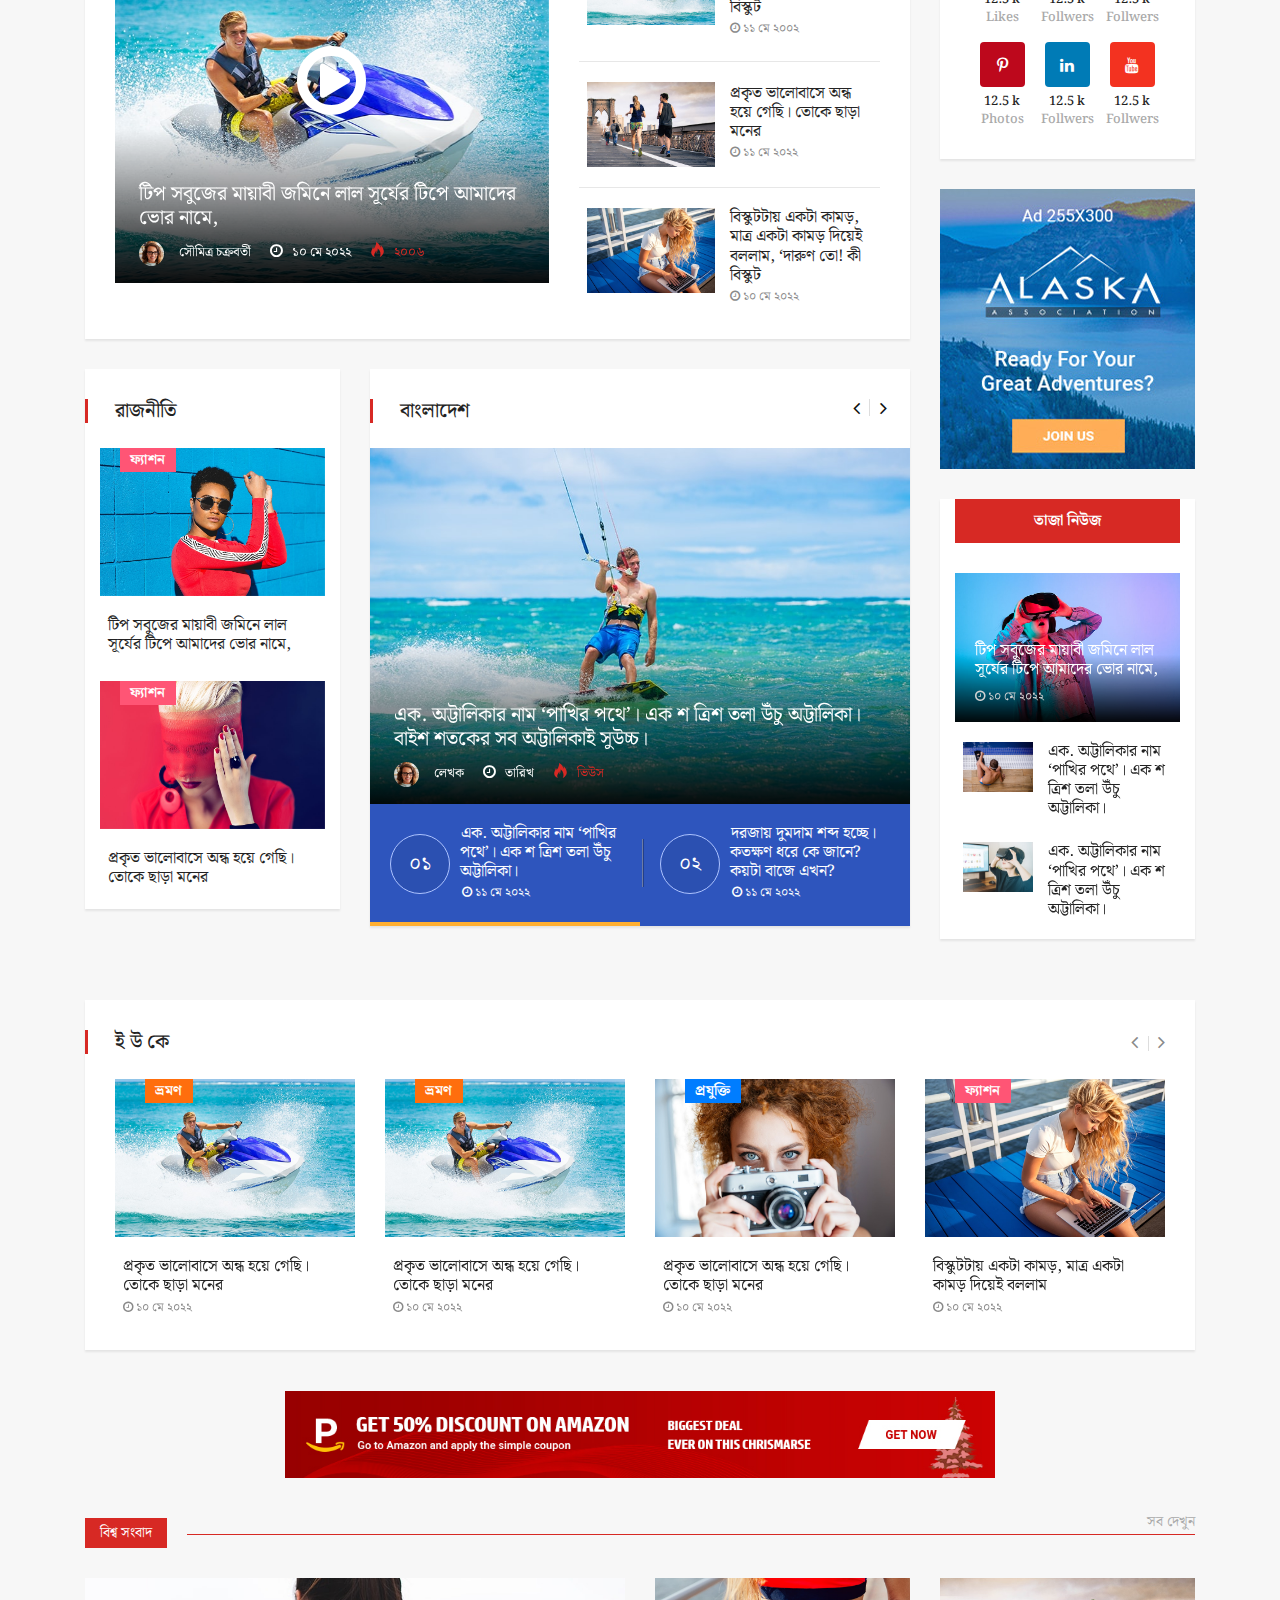
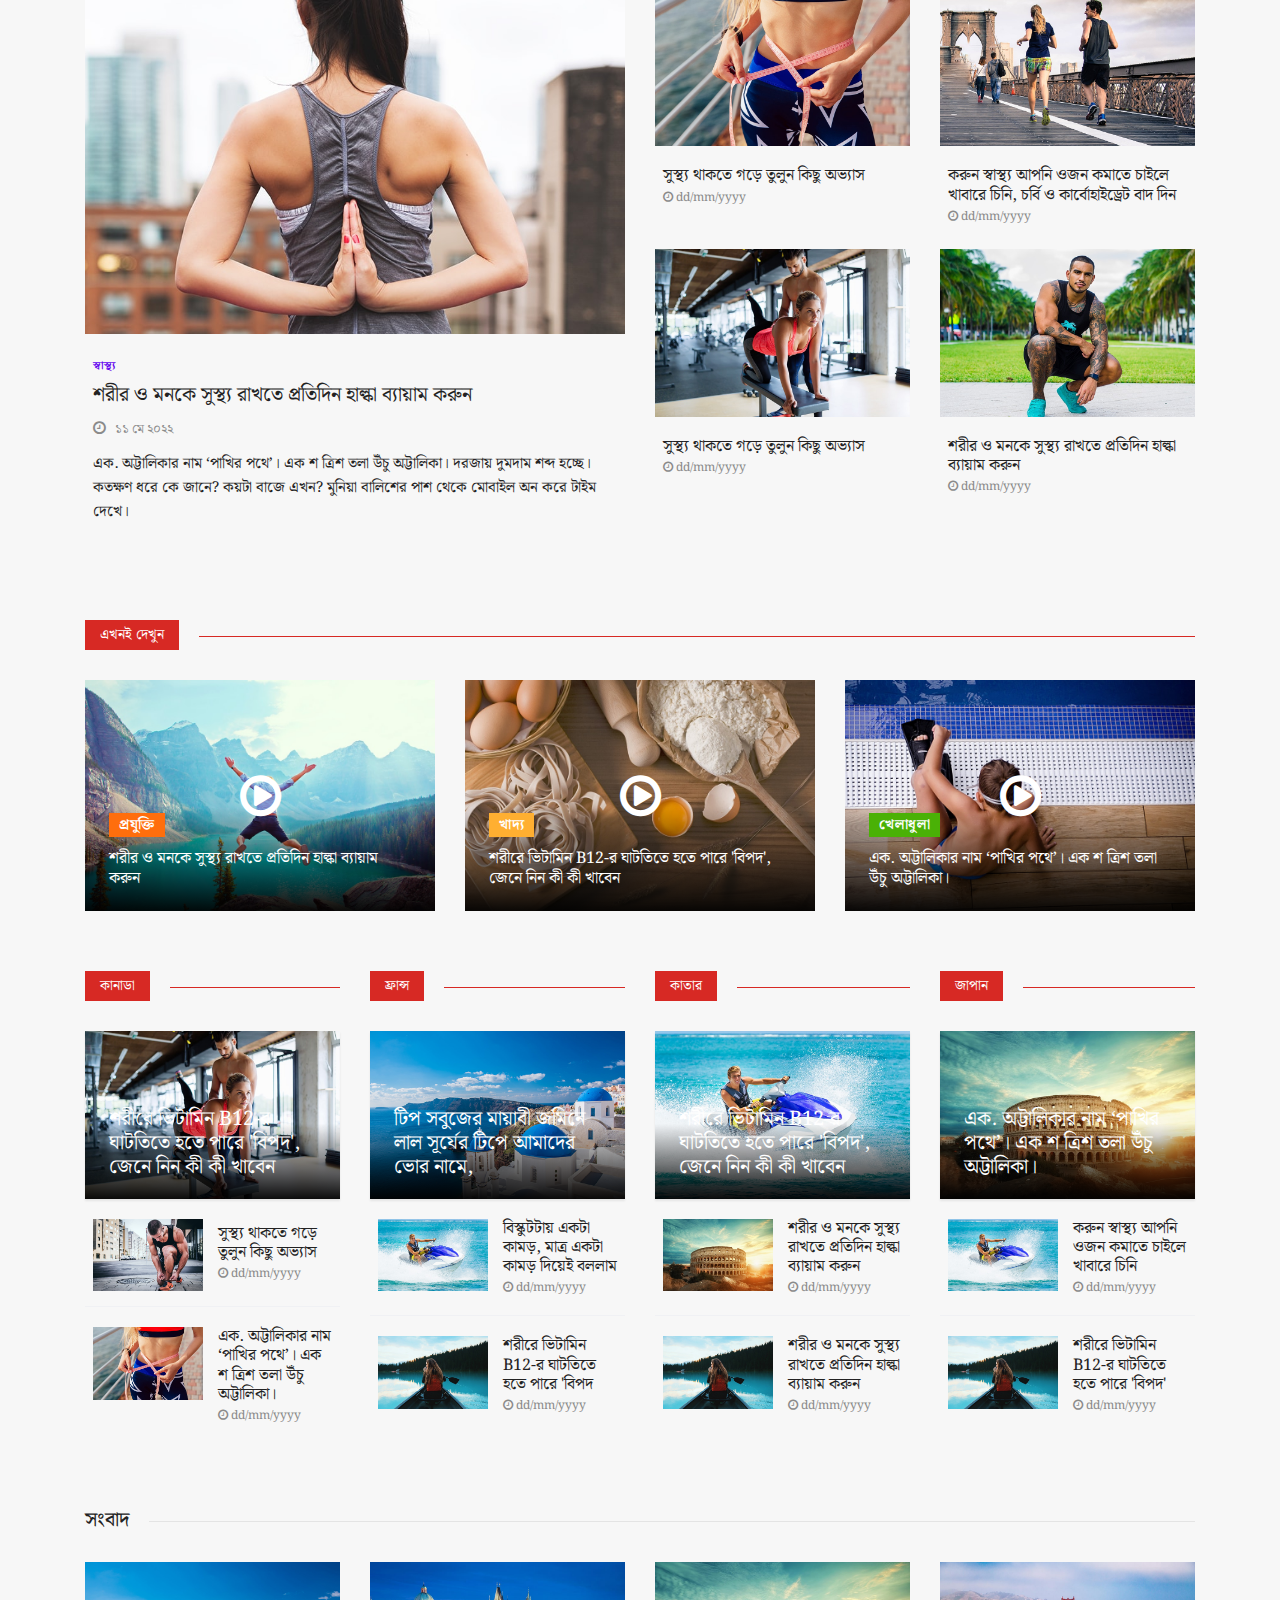
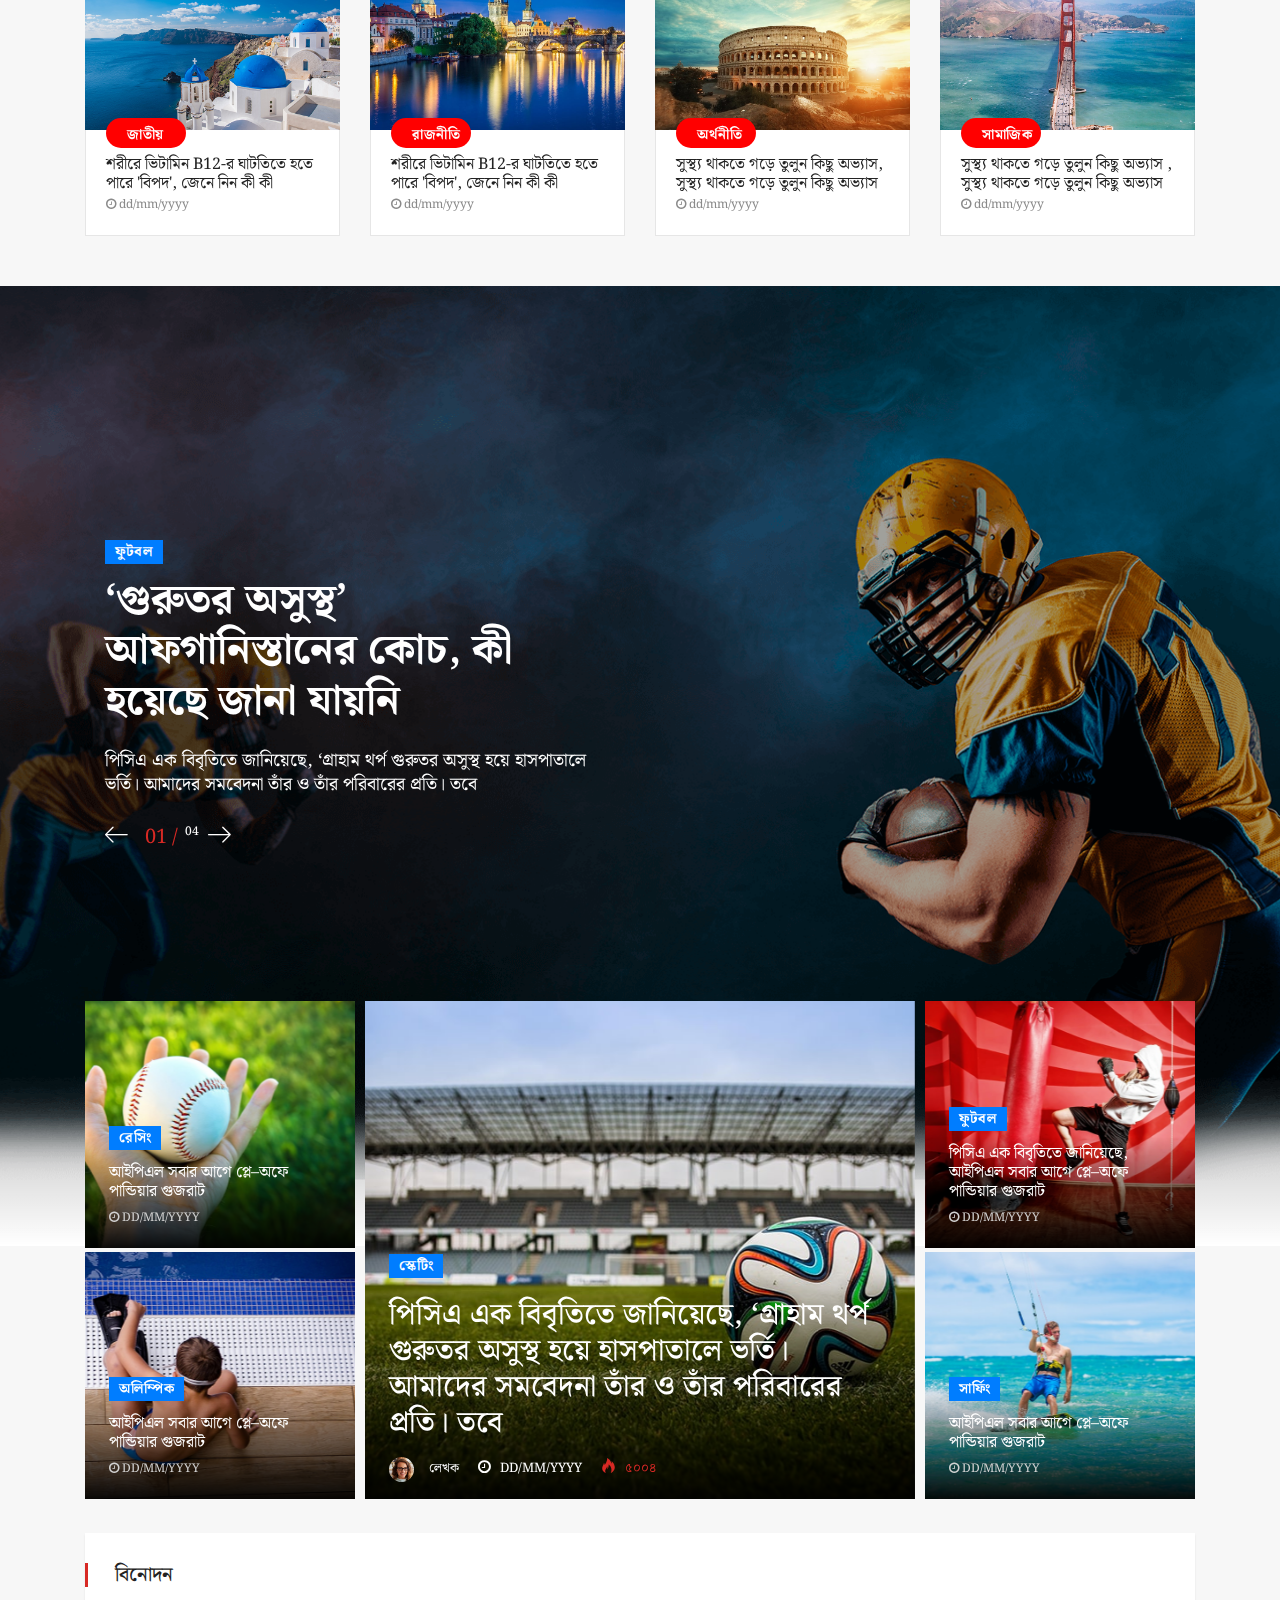
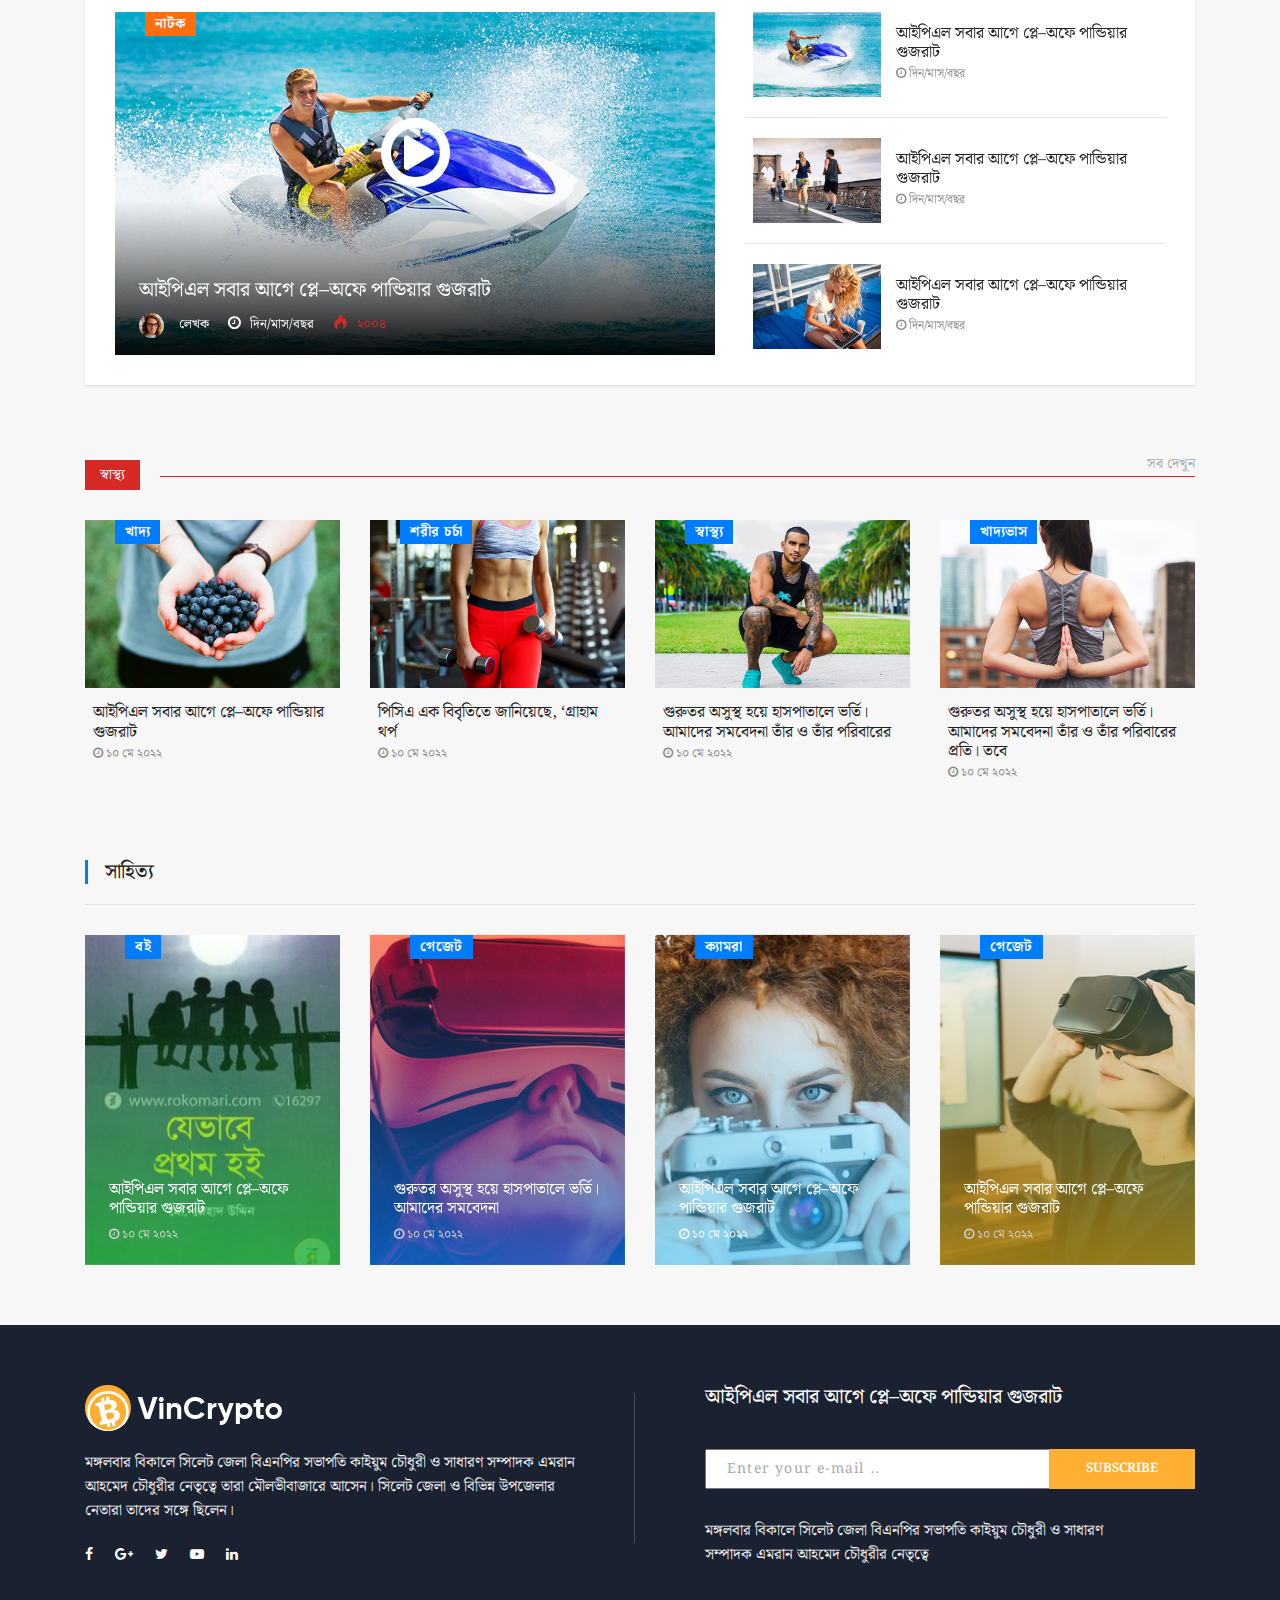
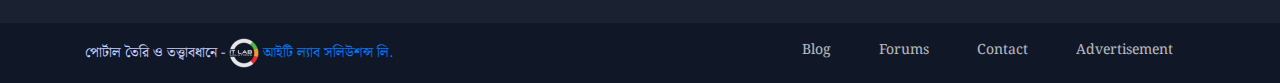
==== commit c67ab4cc: "Single Post Page added, Slider solve" ====
--- a/index.html
+++ b/index.html
@@ -639,13 +639,13 @@
 					<div class="ts-grid-box ts-grid-content">
 						<a class="post-cat ts-orange-bg" href="#"> শিক্ষা </a>
 						<div class="head-post ts-post-thumb">
-							<a href="#">
-								<img class="img-fluid" src="images/news/travel/travel10.jpg" alt="">
+							<a href="SinglePost.html">
+								<img class="img-fluid" src="news-img/robiTakur.jpg" alt="">
 							</a>
 						</div>
 						<div class="post-content">
 							<h3 class="post-title">
-								<a href="#"> রাবি ছাত্র হিমেলের মায়ের হাতে ৫ লাখ টাকার চেক ও ইদ উপহার </a>
+								<a href="SinglePost.html"> রবীন্দ্রনাথ ঠাকুরের জীবনী </a>
 							</h3>
 							<span class="post-date-info">
 								<i class="fa fa-clock-o"></i>
@@ -1383,12 +1383,142 @@
 					<!-- container end-->
 				</section>
 				<!-- post wraper start-->
-				
+
 			</div>
 		</div>
 	</section>
-
 	<!-- post wraper end-->
+
+
+	<section class="block-wrapper">
+		<div class="container">
+			<div class="row py-3">
+				<!-- col end -->
+				<div class="col-lg-12 col-md-12">
+					<div class="ts-grid-box most-populer-item">
+						<h2 class="ts-title">ই উ কে</h2>
+
+						<div class="four-slide-section owl-carousel">
+							<div class="item">
+								<a class="post-cat ts-orange-bg" href="#">ভ্রমণ</a>
+								<div class="ts-post-thumb">
+									<a href="#">
+										<img class="img-fluid" src="images/news/travel/travel2.jpg" alt="">
+									</a>
+								</div>
+								<div class="post-content">
+									<h3 class="post-title">
+										<a href="#">প্রকৃত ভালোবাসে অন্ধ হয়ে গেছি। তোকে ছাড়া মনের </a>
+									</h3>
+									<span class="post-date-info">
+										<i class="fa fa-clock-o"></i>
+										১০ মে ২০২২
+									</span>
+								</div>
+							</div>
+
+							<div class="item">
+								<a class="post-cat ts-orange-bg" href="#">ভ্রমণ</a>
+								<div class="ts-post-thumb">
+									<a href="#">
+										<img class="img-fluid" src="images/news/travel/travel2.jpg" alt="">
+									</a>
+								</div>
+								<div class="post-content">
+									<h3 class="post-title">
+										<a href="#">প্রকৃত ভালোবাসে অন্ধ হয়ে গেছি। তোকে ছাড়া মনের </a>
+									</h3>
+									<span class="post-date-info">
+										<i class="fa fa-clock-o"></i>
+										১০ মে ২০২২
+									</span>
+								</div>
+							</div>
+							<!-- ts-grid-box end-->
+
+							<div class="item">
+								<a class="post-cat ts-blue-light-bg" href="#">প্রযুক্তি</a>
+								<div class="ts-post-thumb">
+									<a href="#">
+										<img class="img-fluid" src="images/news/tech/tech1.jpg" alt="">
+									</a>
+								</div>
+								<div class="post-content">
+									<h3 class="post-title">
+										<a href="#">প্রকৃত ভালোবাসে অন্ধ হয়ে গেছি। তোকে ছাড়া মনের </a>
+									</h3>
+									<span class="post-date-info">
+										<i class="fa fa-clock-o"></i>
+										১০ মে ২০২২
+									</span>
+								</div>
+							</div>
+							<!-- ts-grid-box end-->
+							<div class="item">
+								<a class="post-cat ts-pink-bg" href="#">ফ্যাশন</a>
+								<div class="ts-post-thumb">
+									<a href="#">
+										<img class="img-fluid" src="images/news/fashion/fashion1.jpg" alt="">
+									</a>
+								</div>
+								<div class="post-content">
+									<h3 class="post-title">
+										<a href="#"> বিস্কুটটায় একটা কামড়, মাত্র একটা কামড় দিয়েই বললাম </a>
+									</h3>
+									<span class="post-date-info">
+										<i class="fa fa-clock-o"></i>
+										১০ মে ২০২২
+									</span>
+								</div>
+							</div>
+							<!-- ts-grid-box end-->
+							<div class="item">
+								<a class="post-cat ts-green-bg" href="#">খেলাধুলা </a>
+								<div class="ts-post-thumb">
+									<a href="#">
+										<img class="img-fluid" src="images/news/sports/sports1.jpg" alt="">
+									</a>
+								</div>
+								<div class="post-content">
+									<h3 class="post-title">
+										<a href="#"> টিপ সবুজের মায়াবী জমিনে লাল সূর্যের টিপে আমাদের ভোর নামে, </a>
+									</h3>
+									<span class="post-date-info">
+										<i class="fa fa-clock-o"></i>
+										March 21, 2019
+									</span>
+								</div>
+							</div>
+							<!-- ts-grid-box end-->
+							<div class="item">
+								<a class="post-cat ts-pink-bg" href="#">সংগীত</a>
+								<div class="ts-post-thumb">
+									<a href="#">
+										<img class="img-fluid" src="images/news/music/music1.jpg" alt="">
+									</a>
+								</div>
+								<div class="post-content">
+									<h3 class="post-title">
+										<a href="#"> টিপ সবুজের মায়াবী জমিনে লাল সূর্যের টিপে আমাদের ভোর নামে, </a>
+									</h3>
+									<span class="post-date-info">
+										<i class="fa fa-clock-o"></i>
+										March 21, 2019
+									</span>
+								</div>
+							</div>
+							<!-- ts-grid-box end-->
+						</div>
+						<!-- most-populers end-->
+					</div>
+					<!-- ts-populer-post-box end-->
+				</div>
+				<!-- col end-->
+			</div>
+			<!-- row end-->
+		</div>
+		<!-- container end-->
+	</section>
 
 	<div class="ads_wrapper reveal">
 		<div class="container">
--- a/css/style.css
+++ b/css/style.css
@@ -7872,3 +7872,10 @@
 }
 
 /* Top Scroll Progress */
+
+
+@media (max-width: 991px){
+  .head-post.ts-post-thumb {
+    height: 250px;
+}
+}
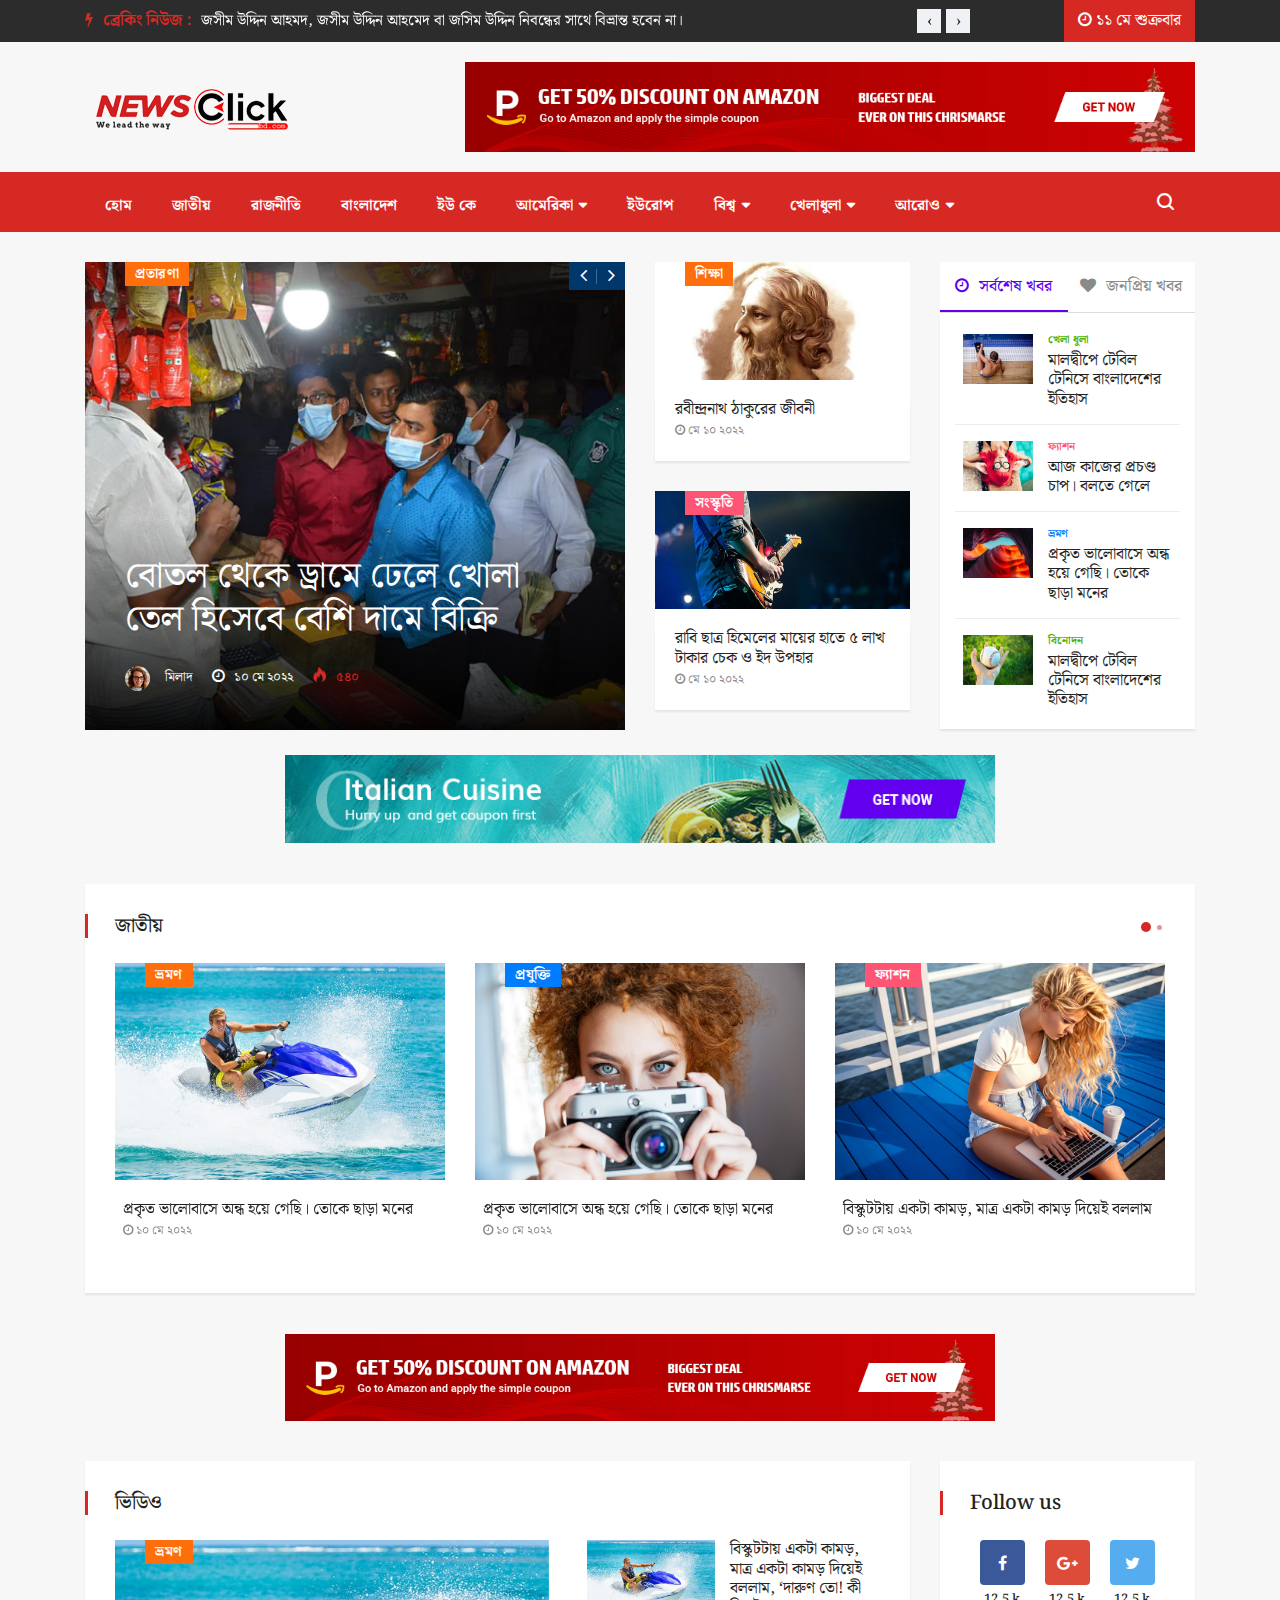
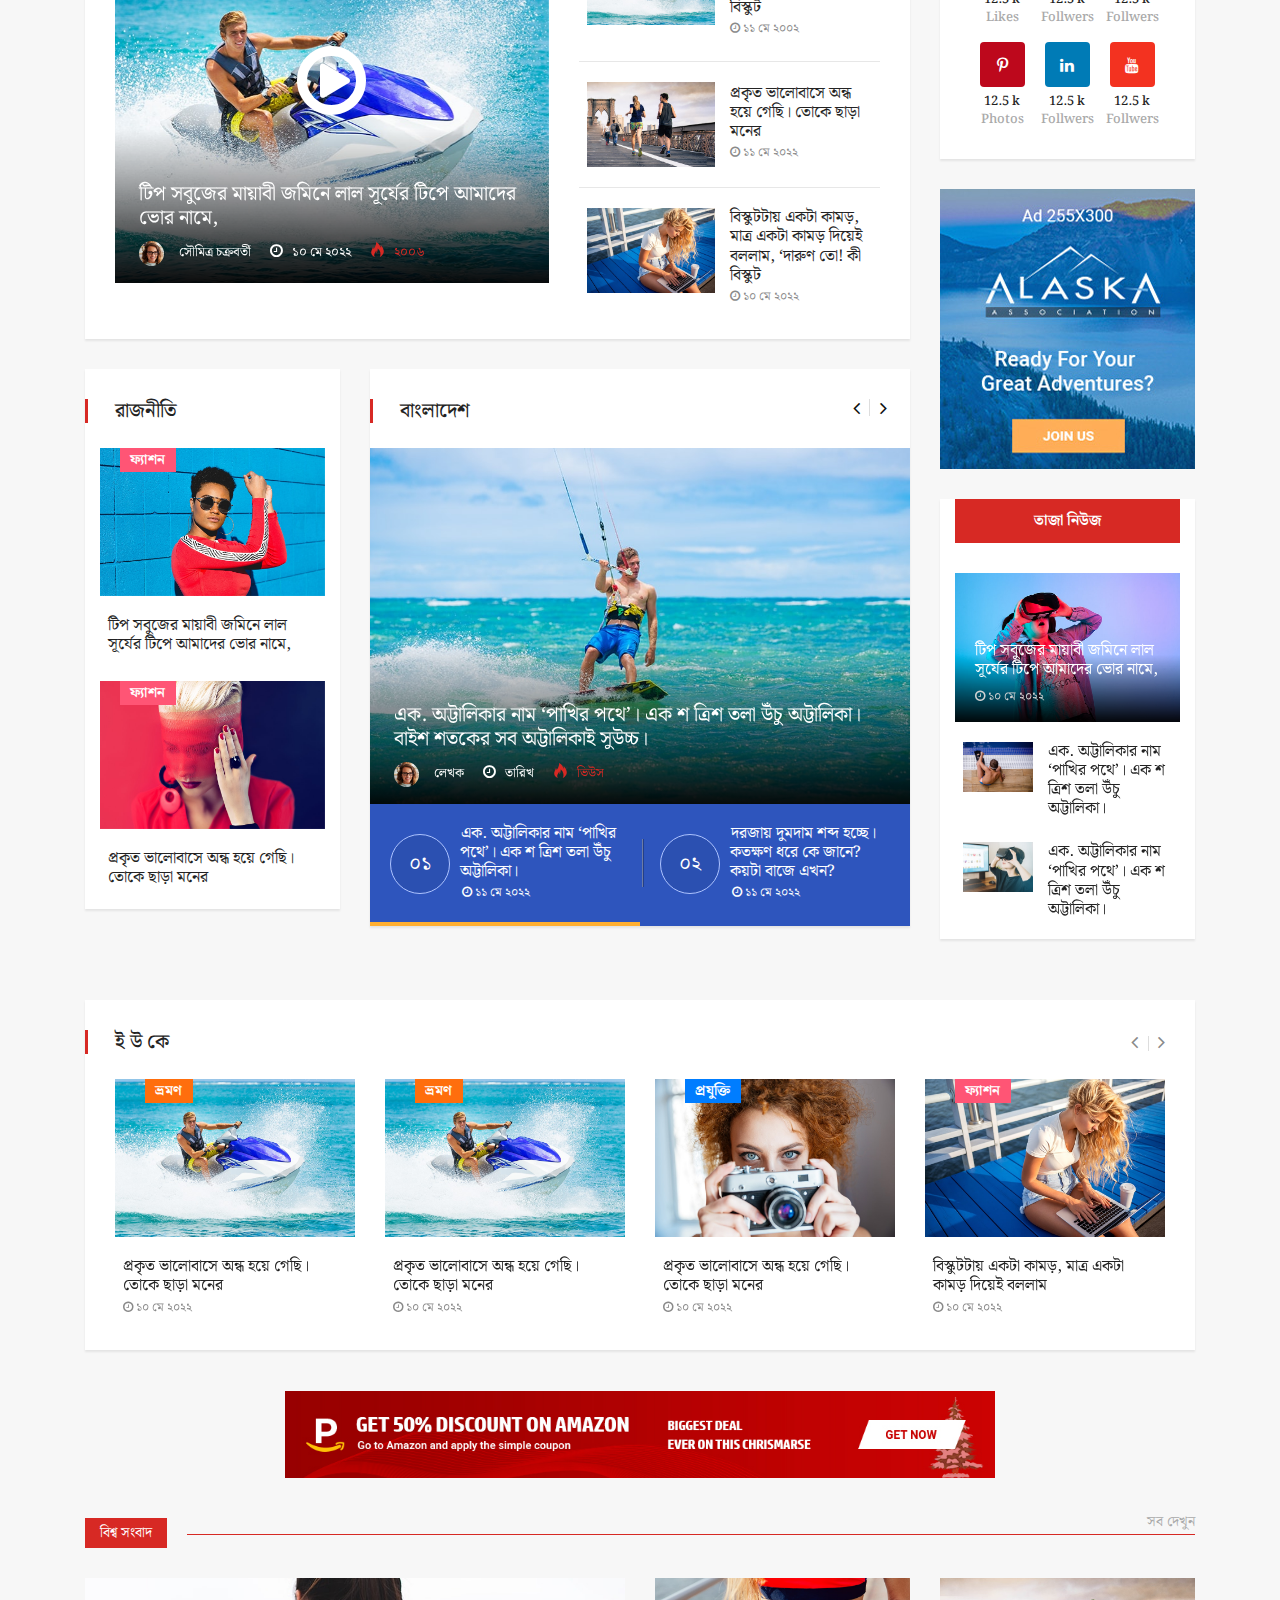
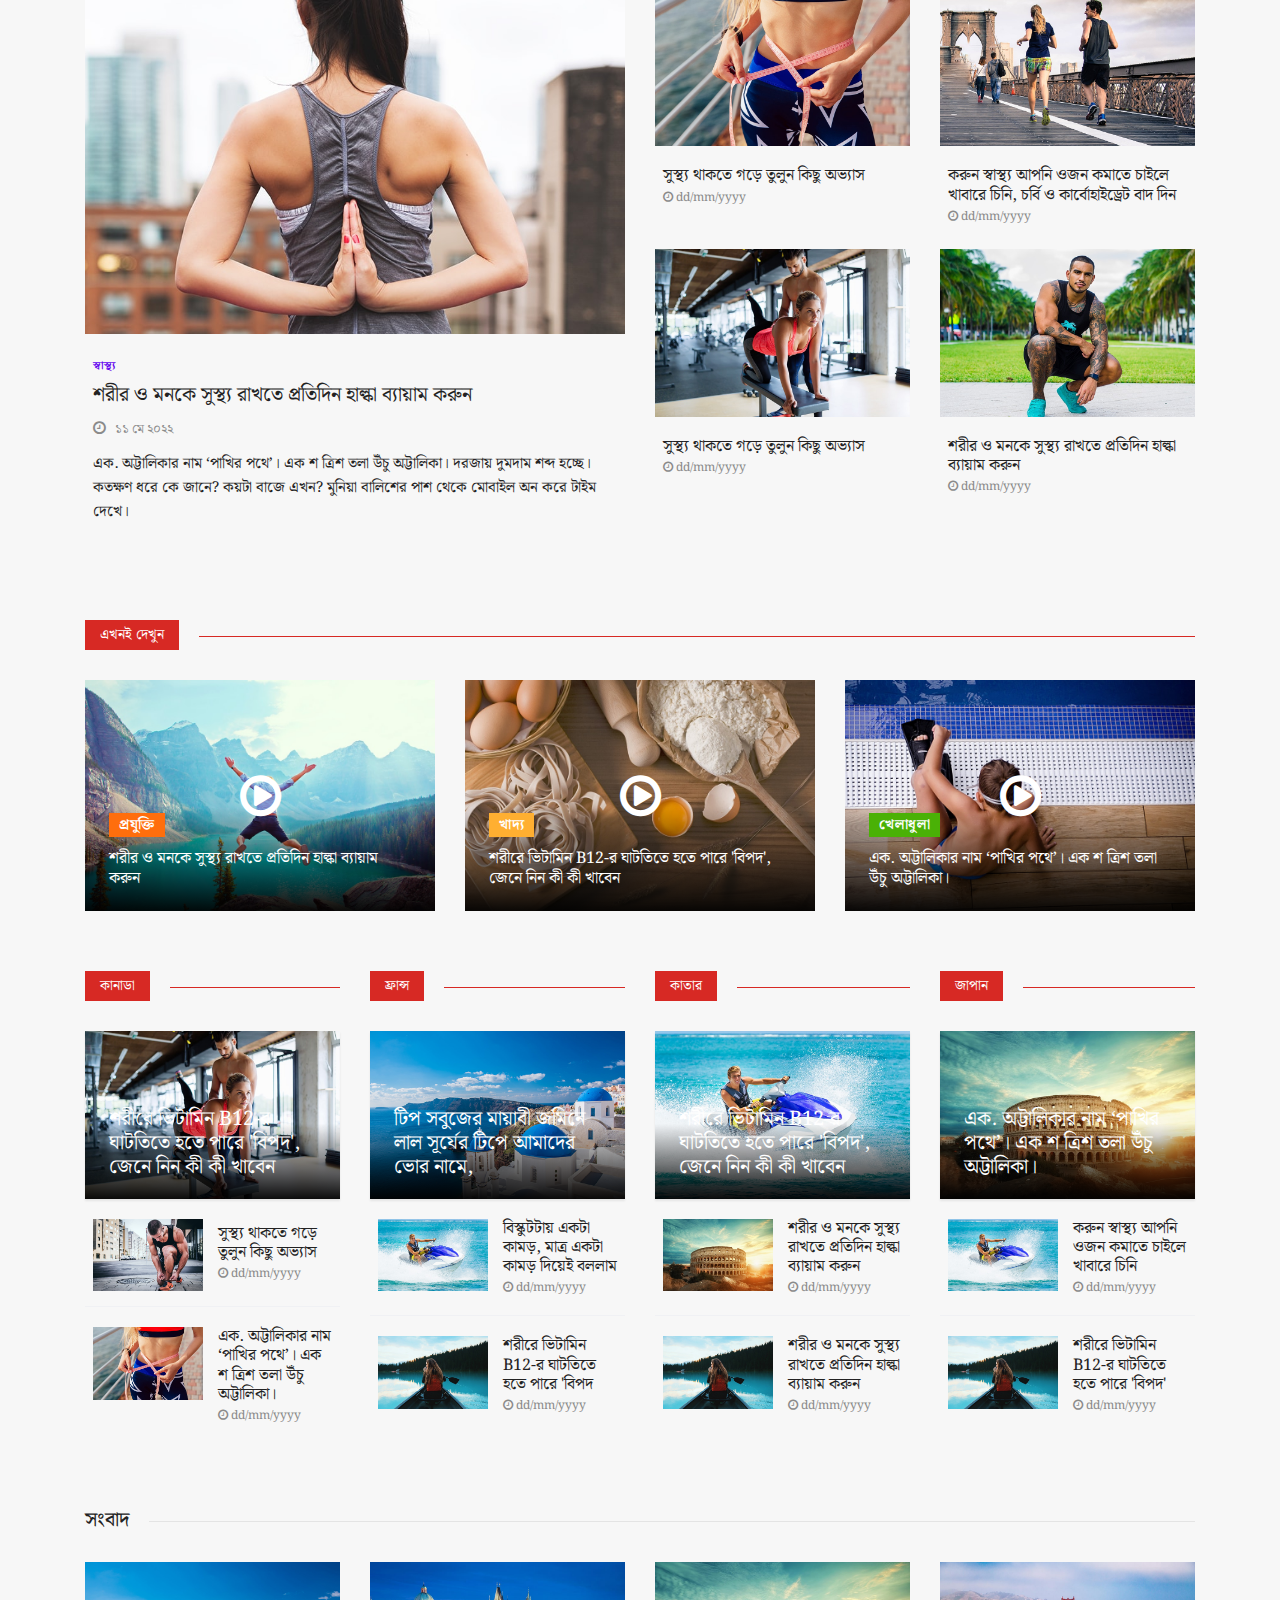
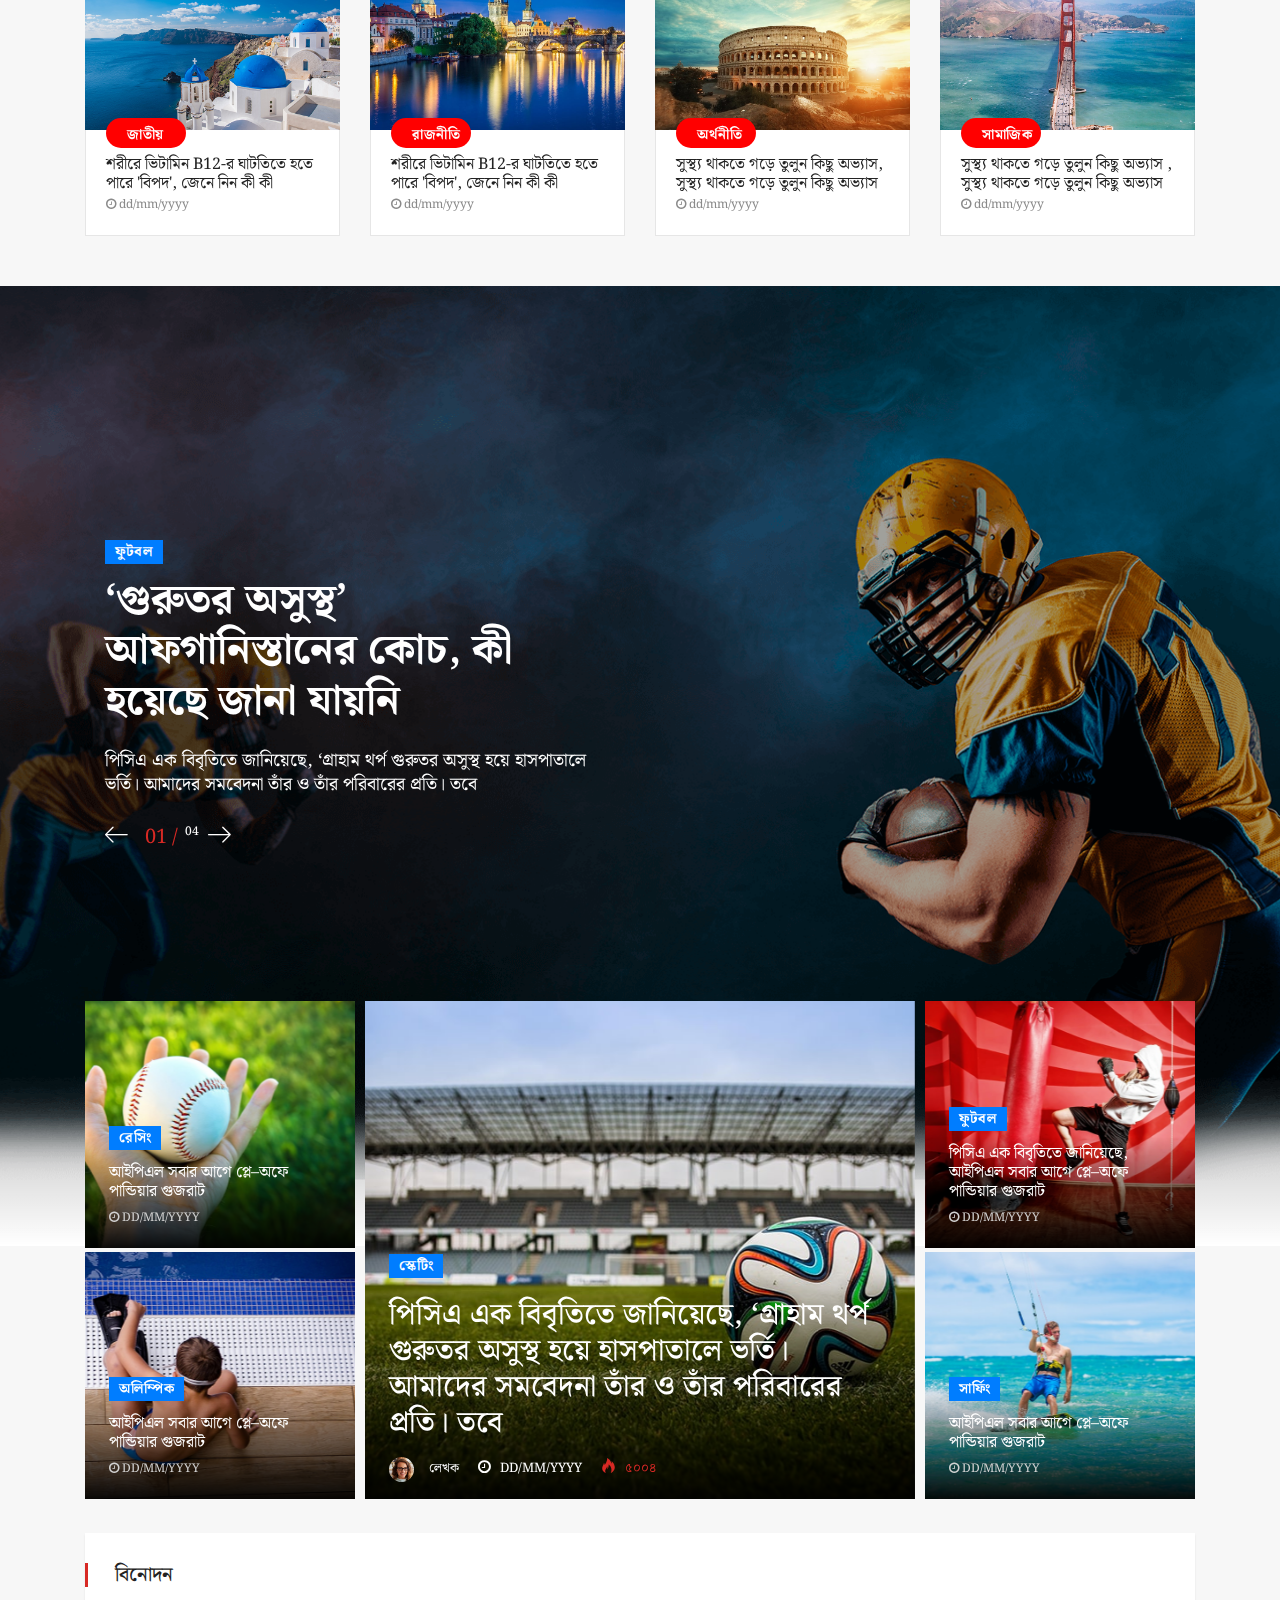
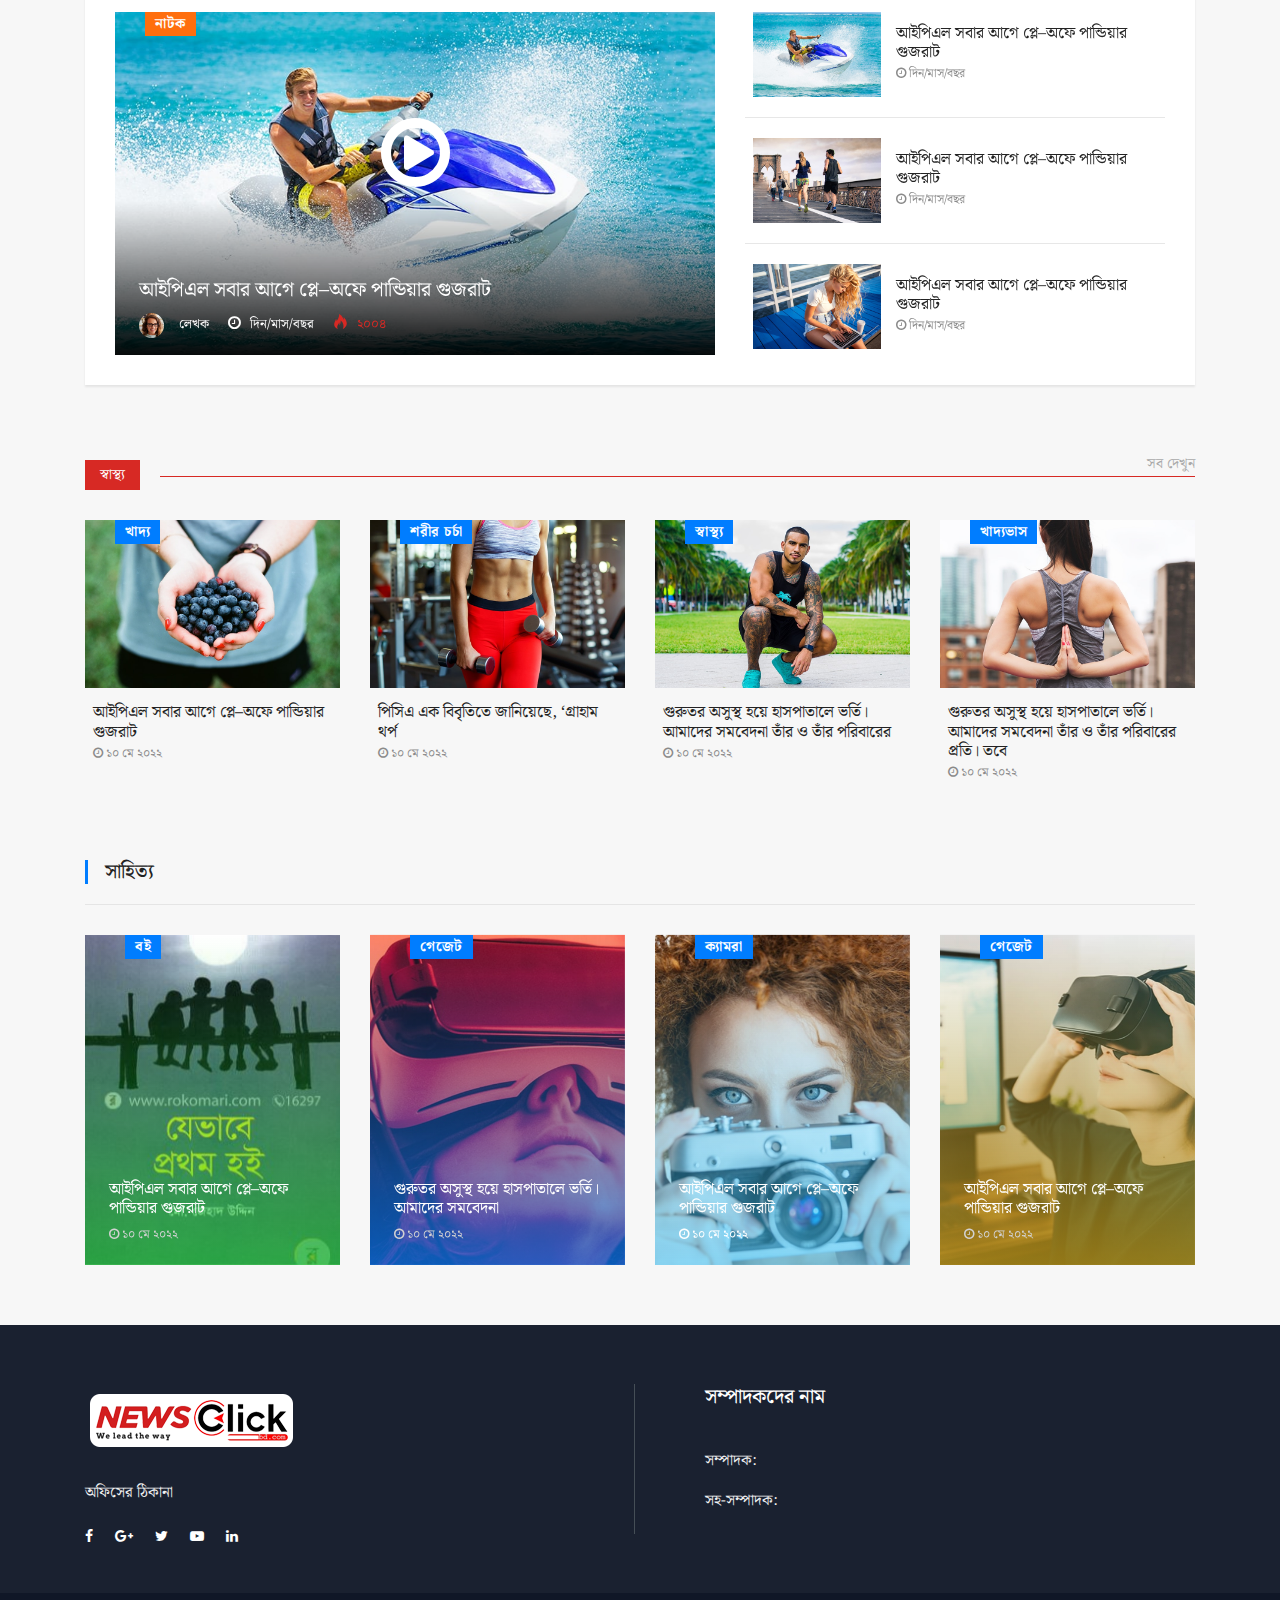
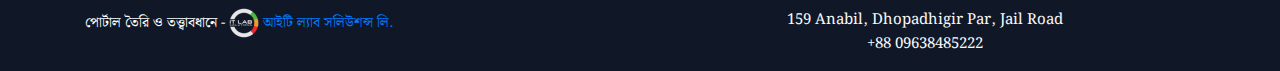
==== commit c413e5d5: "footer Section" ====
--- a/index.html
+++ b/index.html
@@ -2739,13 +2739,12 @@
 					<div class="footer-widget border-right">
 						<div class="footer-logo">
 							<a href="#">
-								<img src="images/logo/crypto_logo.png" alt="">
+								<img src="news-img/news-click-whBG.png" alt="">
 							</a>
 
 						</div>
 						<p>
-							মঙ্গলবার বিকালে সিলেট জেলা বিএনপির সভাপতি কাইয়ুম চৌধুরী ও সাধারণ সম্পাদক
-							এমরান আহমেদ চৌধুরীর নেতৃত্বে তারা মৌলভীবাজারে আসেন। সিলেট জেলা ও বিভিন্ন উপজেলার নেতারা তাদের সঙ্গে ছিলেন।
+							অফিসের ঠিকানা
 						</p>
 						<ul class="footer-social-list">
 							<li class="ts-facebook">
@@ -2781,14 +2780,18 @@
 				<!-- col end-->
 				<div class="col-md-6">
 					<div class="footer-widget newsletter-widgets">
-						<h4> আইপিএল সবার আগে প্লে–অফে পান্ডিয়ার গুজরাট </h4>
-						<form action="#" class="newsletter-widgets-form" method="post" name="subscribe-email">
+						<h4> সম্পাদকদের নাম </h4>
+						<!-- <form action="#" class="newsletter-widgets-form" method="post" name="subscribe-email">
 							<input name="email" type="email" placeholder="Enter your e-mail .." class="newsletter-email">
 							<button class="btn btn-primary" name="subscribe" type="submit">Subscribe</button>
-						</form>
+						</form> -->
 						<p>
-							মঙ্গলবার বিকালে সিলেট জেলা বিএনপির সভাপতি কাইয়ুম চৌধুরী ও সাধারণ সম্পাদক এমরান আহমেদ চৌধুরীর নেতৃত্বে
+							সম্পাদক:
 						</p>
+						<p>
+							সহ-সম্পাদক:
+						</p>
+					
 					</div>
 				</div>
 				<!-- col end-->
@@ -2811,8 +2814,8 @@
 					</div>
 				</div>
 				<div class="col-md-6">
-					<div class="footer-menu text-right">
-						<ul>
+					<div class="footer-menu text-center">
+						<!-- <ul>
 							<li>
 								<a href="#">Blog</a>
 							</li>
@@ -2825,7 +2828,10 @@
 							<li>
 								<a href="#">Advertisement</a>
 							</li>
-						</ul>
+						</ul> -->
+						<p class="text-light m-0">159 Anabil, Dhopadhigir Par, Jail Road</p>
+						<p class="text-light m-0">+88 09638485222</p>
+
 					</div>
 				</div>
 			</div>
--- a/css/style.css
+++ b/css/style.css
@@ -3275,7 +3275,7 @@
 }
 
 .copyright-text p {
-  color: #cad0ff;
+  color: #fff;
   margin-bottom: 0;
   font-size: 14px;
 }
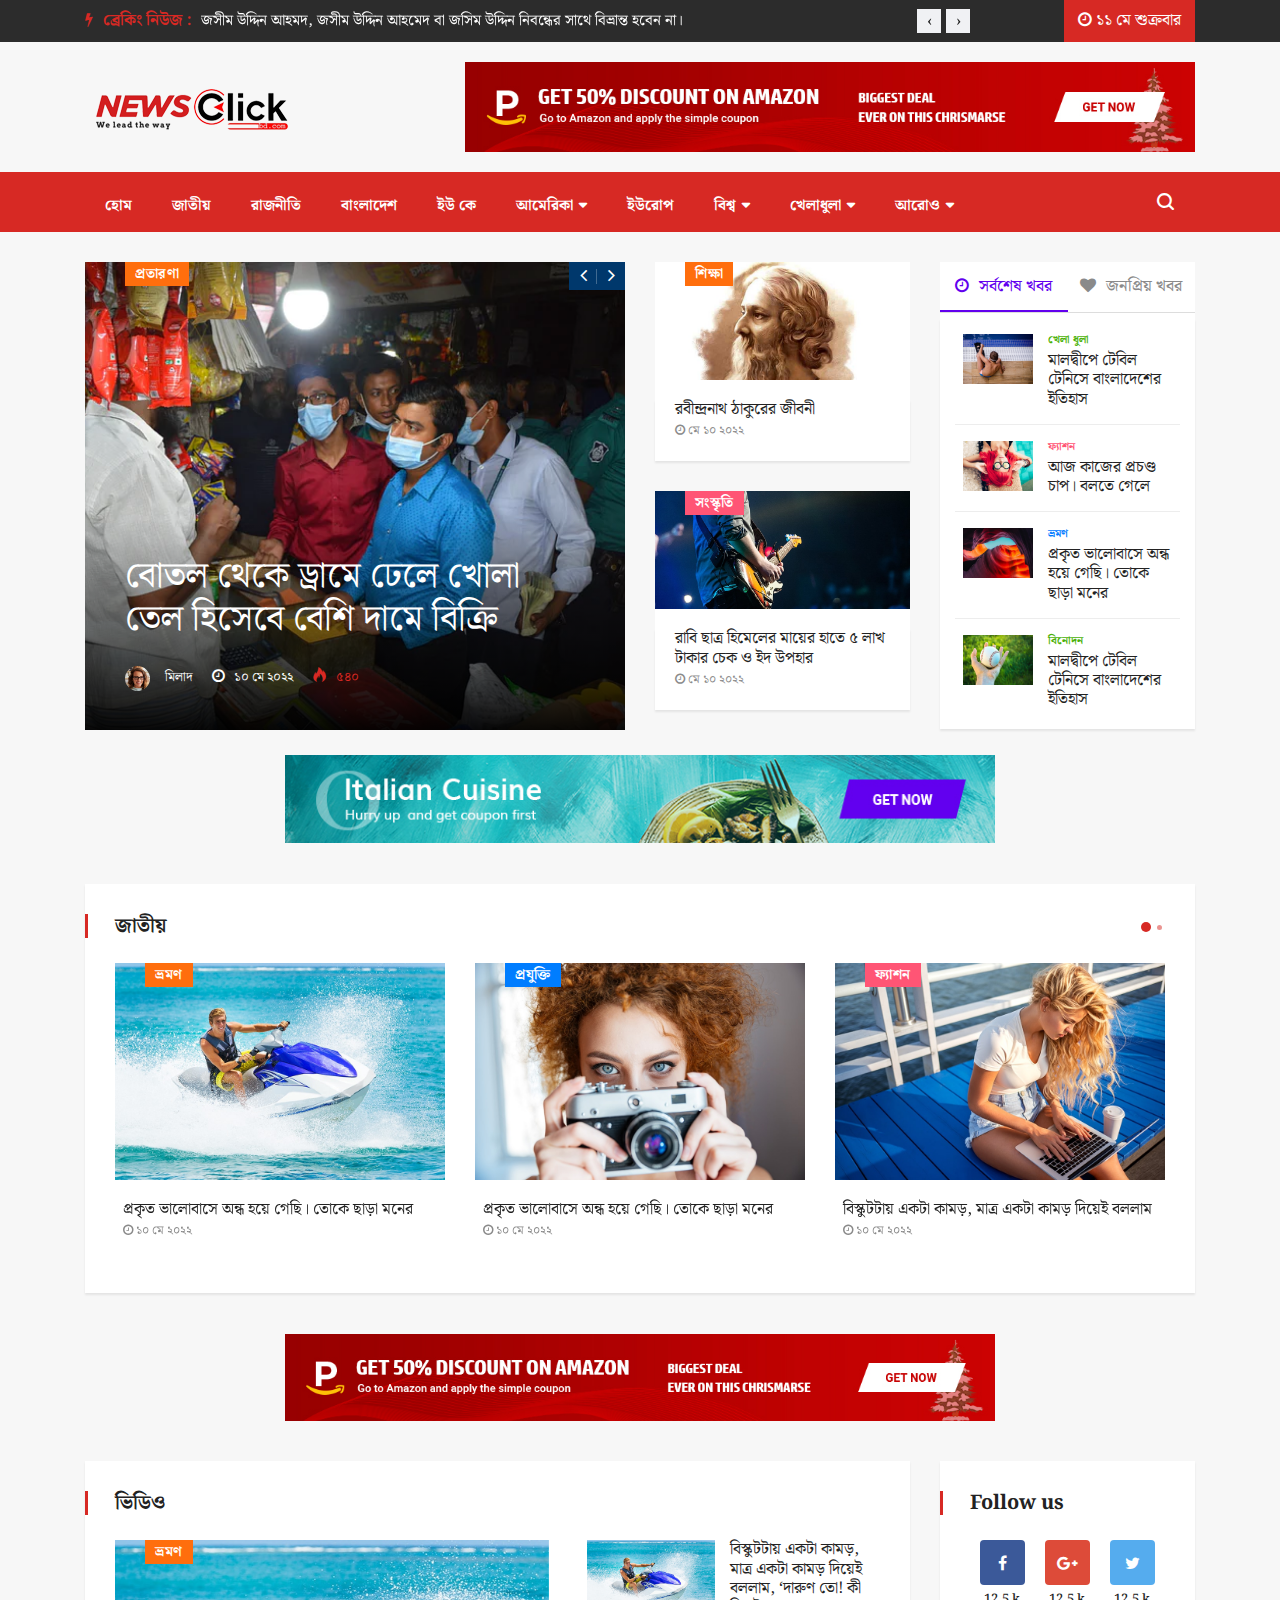
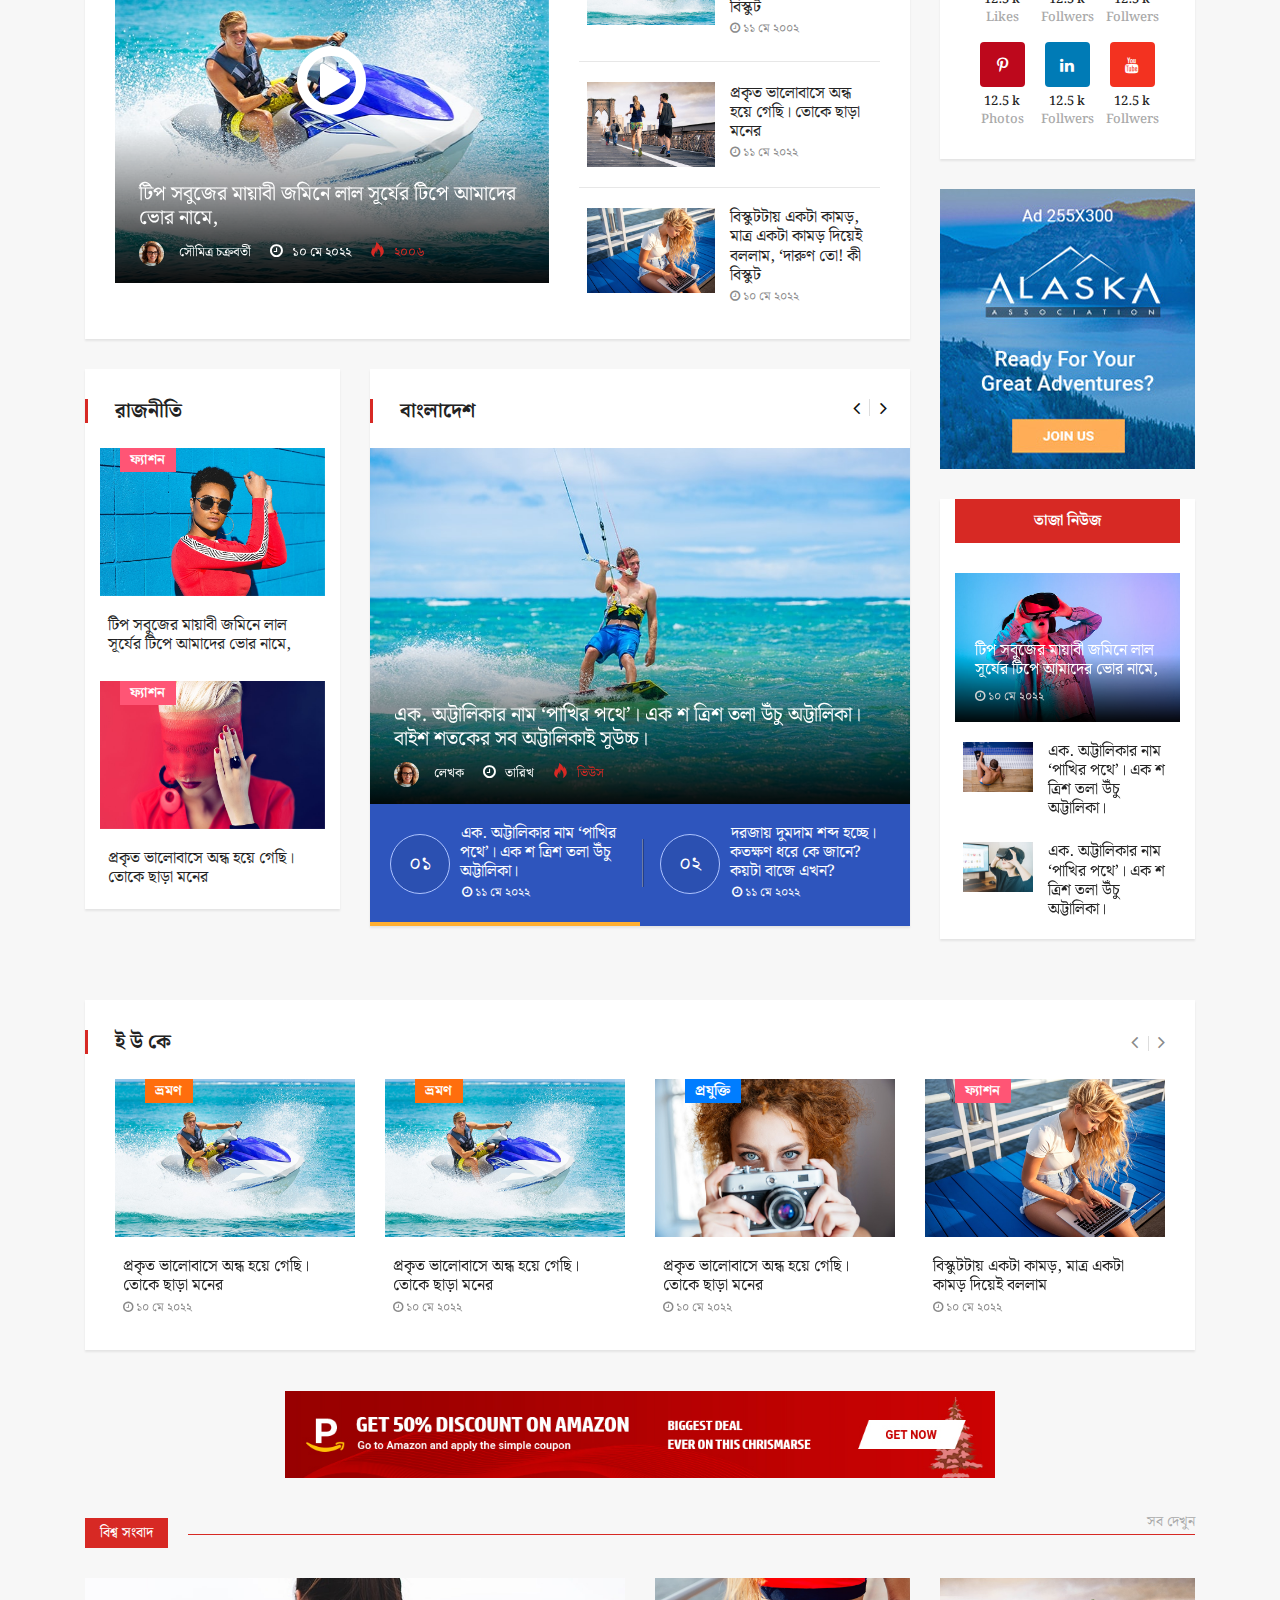
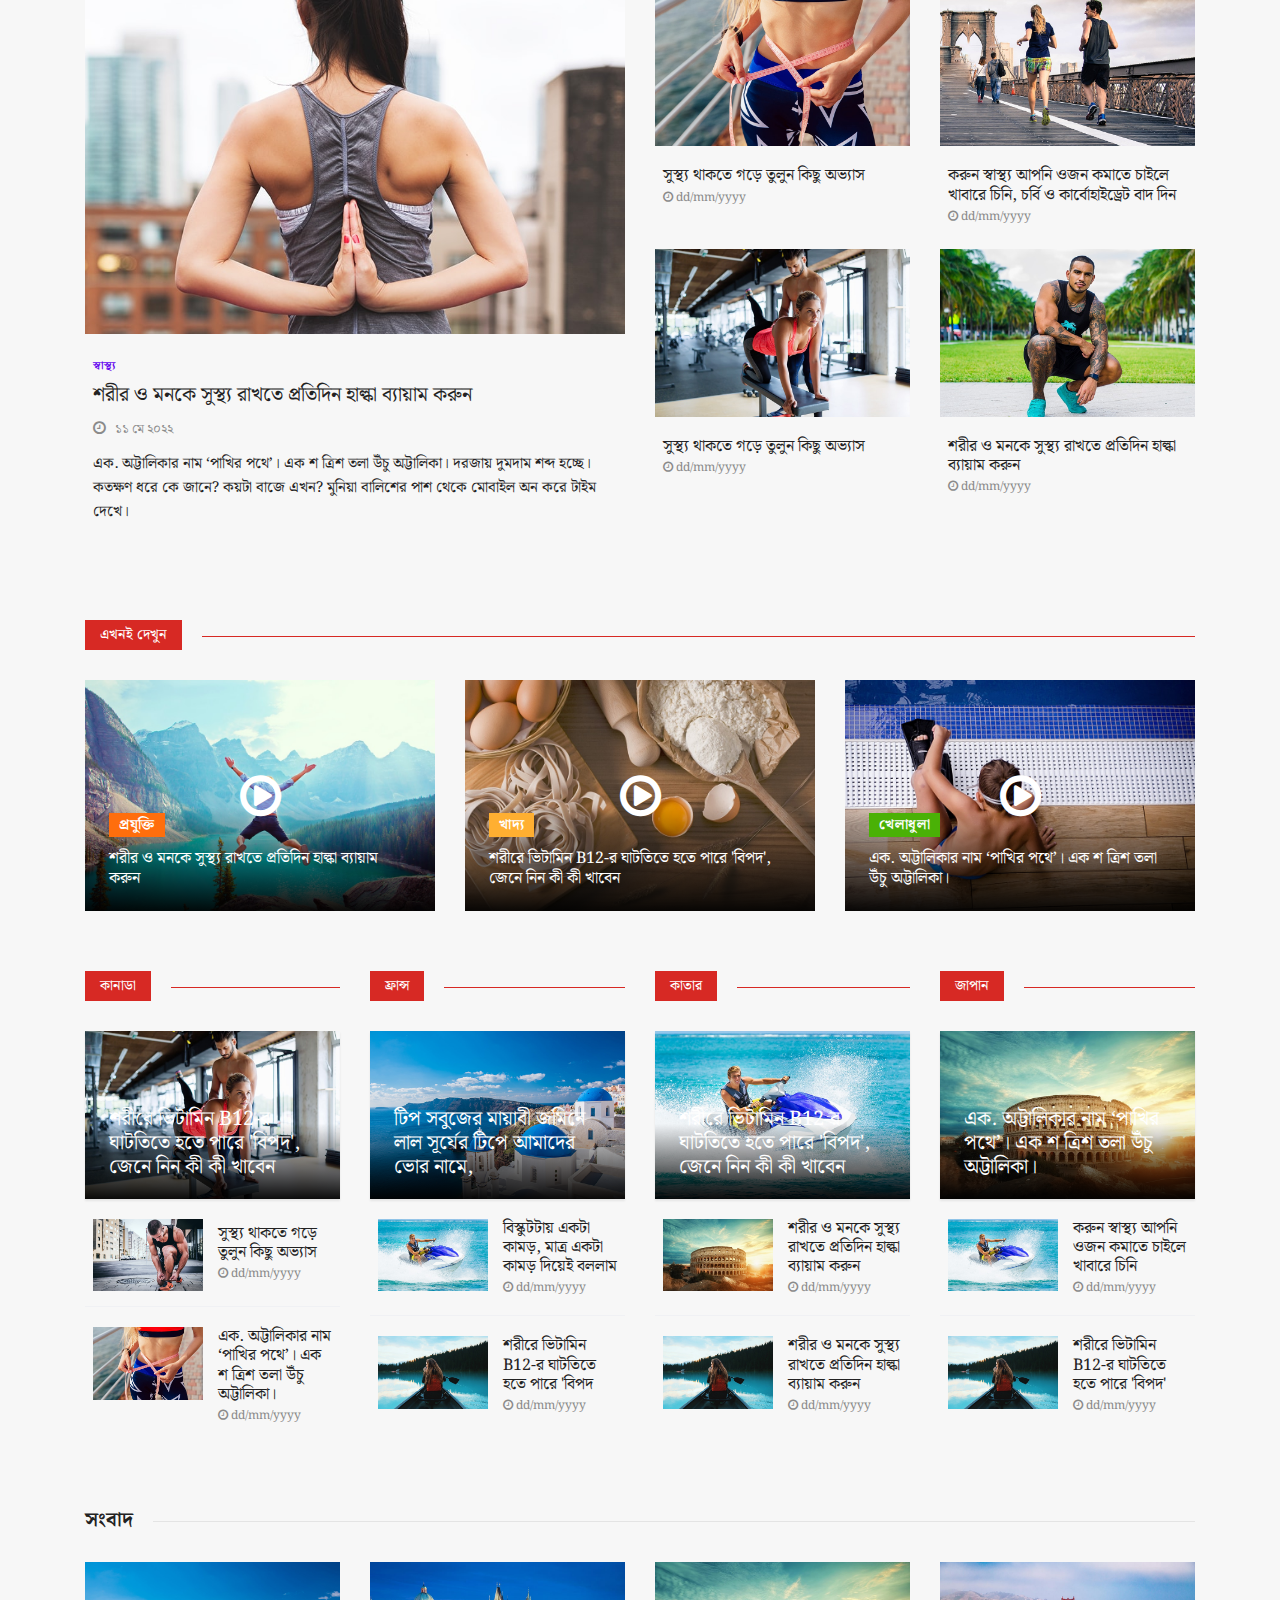
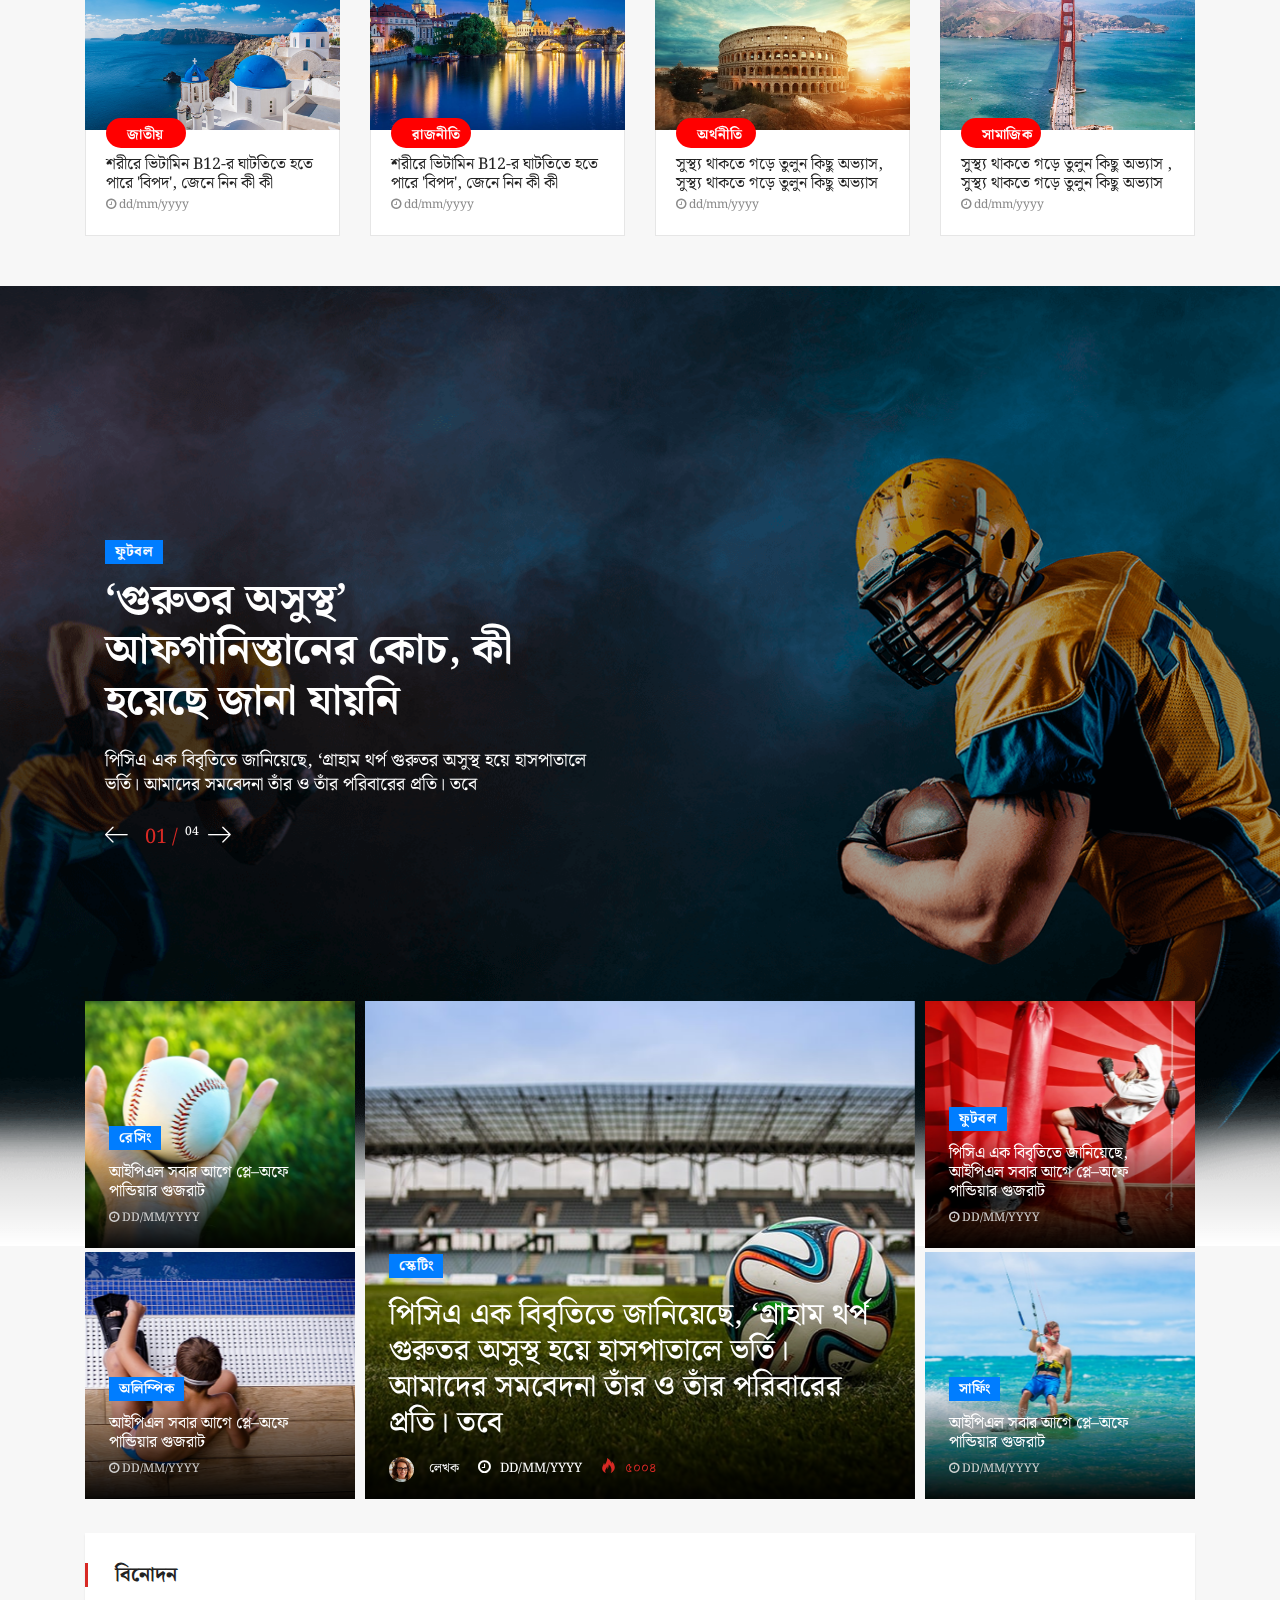
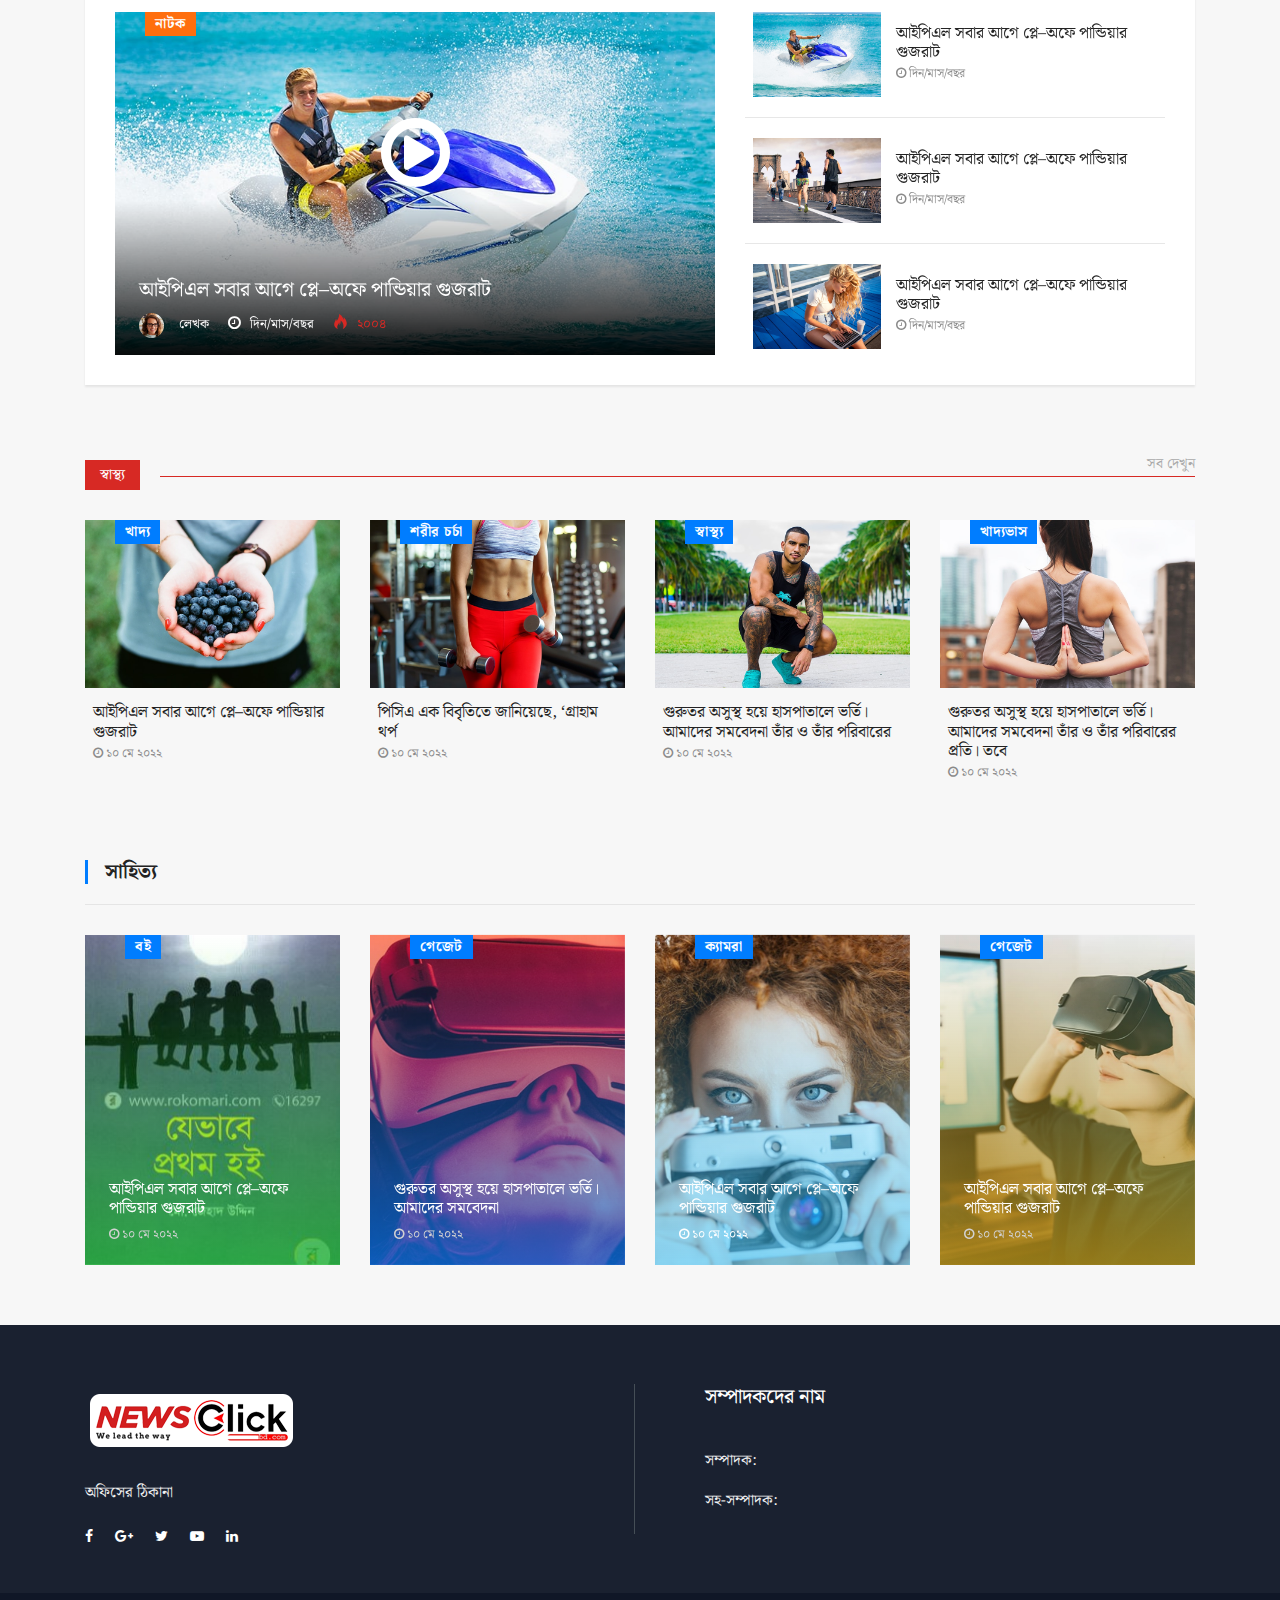
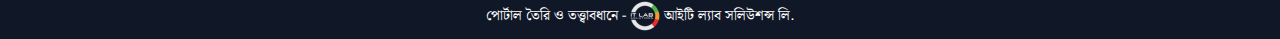
==== commit ddeebedd: "footer" ====
--- a/index.html
+++ b/index.html
@@ -49,6 +49,7 @@
 
 	<!-- Responsive -->
 	<link rel="stylesheet" href="css/responsive.css">
+	<link rel="stylesheet" href="css/customize.css">
 
 
 	<!-- HTML5 shim and Respond.js IE8 support of HTML5 elements and media queries -->
@@ -102,8 +103,8 @@
 				</div>
 				<!-- end col-->
 
-				<div class="col-md-2 align-self-center">
-					<div class="text-right xs-left">
+				<div class="col-md-2 col-12 align-self-center">
+					<div class="text-right date-custom xs-left">
 						<div class="ts-date-item">
 							<i class="fa fa-clock-o"></i> ১১ মে শুক্রবার</div>
 					</div>
@@ -155,7 +156,7 @@
 						<nav class="navigation ts-main-menu navigation-landscape">
 							<div class="nav-header">
 								<a class="nav-brand mobile-logo visible-xs" href="index.html">
-									<img src="images/logo/footer_logo.png" alt="">
+									<img src="news-img/news-click-whBG.png" alt="">
 								</a>
 								<div class="nav-toggle"></div>
 							</div>
@@ -2791,7 +2792,7 @@
 						<p>
 							সহ-সম্পাদক:
 						</p>
-					
+
 					</div>
 				</div>
 				<!-- col end-->
@@ -2807,15 +2808,15 @@
 	<section class="copyright-section">
 		<div class="container">
 			<div class="row">
-				<div class="col-md-6">
-					<div class="copyright-text">
+				<div class="col-md-12">
+					<div class="copyright-text text-center">
 						<p>পোর্টাল তৈরি ও তত্ত্বাবধানে -
 							<a href="#"> <img src="news-img/download.png">  আইটি ল্যাব সলিউশন্স লি.  </a> </p>
 					</div>
 				</div>
-				<div class="col-md-6">
+				<!-- <div class="col-md-6">
 					<div class="footer-menu text-center">
-						<!-- <ul>
+						<ul>
 							<li>
 								<a href="#">Blog</a>
 							</li>
@@ -2828,12 +2829,12 @@
 							<li>
 								<a href="#">Advertisement</a>
 							</li>
-						</ul> -->
+						</ul>
 						<p class="text-light m-0">159 Anabil, Dhopadhigir Par, Jail Road</p>
 						<p class="text-light m-0">+88 09638485222</p>
 
 					</div>
-				</div>
+				</div> -->
 			</div>
 		</div>
 	</section>
--- a/css/style.css
+++ b/css/style.css
@@ -43,7 +43,7 @@
     color: #8a8a8a;
     -webkit-font-smoothing: antialiased;
     -moz-osx-font-smoothing: grayscale;
-    /* overflow: hidden; */
+    overflow: hidden;
     font-size: 14px;
     line-height: 24px;
     font-family: 'Noto Serif Bengali', serif;
@@ -61,7 +61,7 @@
   --black-blue-light-2: #404255;
   --black-blue-light-3: #4b4d64;
   --black-light: #424455;
-    /* overflow-x: hidden; */
+    overflow-x: hidden;
 }
 
 .body-color {
@@ -388,7 +388,7 @@
 /* defailt title setting */
 .ts-title {
   font-size: 20px;
-  font-weight: 500;
+  font-weight: 700;
   margin-bottom: 25px;
   position: relative;
 }
@@ -3279,6 +3279,12 @@
   margin-bottom: 0;
   font-size: 14px;
 }
+.copyright-text a{
+  color: #fff;
+}
+.copyright-text a:hover {
+    color: #a4b7ff;
+}
 
 /*------------------------------
       single post page
@@ -4384,7 +4390,7 @@
 .ts-cat-title span {
     position: relative;
     font-size: 14px;
-    font-weight: 400;
+    font-weight: 500;
     background: #d72924;
     color: #fff;
     line-height: 26px;
@@ -5081,6 +5087,7 @@
 
 .copyright-section {
   background: #101727;
+  padding: 8px 0px;
 }
 
 .copyright-section .footer-menu {
@@ -7870,12 +7877,3 @@
 body.light .progress-wrap svg.progress-circle path {
   stroke: var(--black-blue);
 }
-
-/* Top Scroll Progress */
-
-
-@media (max-width: 991px){
-  .head-post.ts-post-thumb {
-    height: 250px;
-}
-}
--- a/css/customize.css
+++ b/css/customize.css
@@ -0,0 +1,64 @@
+@media (min-width: 768px){
+  .mobile-logo{
+    display: none;
+  }
+
+}
+@media (max-width: 767px){
+  .header-logo {
+    display: none;
+  }
+  .mobile-logo {
+    width: 207px;
+    position: absolute;
+    left: -18px;
+    top: -6px;
+  }
+
+
+}
+@media (max-width: 991px){
+  .head-post.ts-post-thumb {
+    height: 250px;
+  }
+
+
+}
+@media (max-width: 576px){
+  .top-bar.v4 .ts-breaking-news {
+    margin-bottom: 0;
+    background: transparent;
+    padding: 8px 20px 8px 0;
+    height: 60px;
+    overflow: hidden;
+  }
+  .date-custom {
+    position: absolute;
+    width: 94%;
+    justify-content: center;
+    background: #d72924;
+    align-items: center;
+  }
+  .header-middle {
+    padding: 34px 0px 10px 0px;
+}
+.top-bar .ts-date-item {
+    background: #d72924;
+    display: inline-block;
+    line-height: 26px;
+    padding: 0 35%;
+    color: #fff;
+    align-items: center;
+    text-align: center;
+}
+
+}
+
+@media (max-width: 360px){
+    .date-custom{
+      display: none;
+    }
+    .header-middle {
+    padding: 6px 0px 10px 0px;
+}
+}
